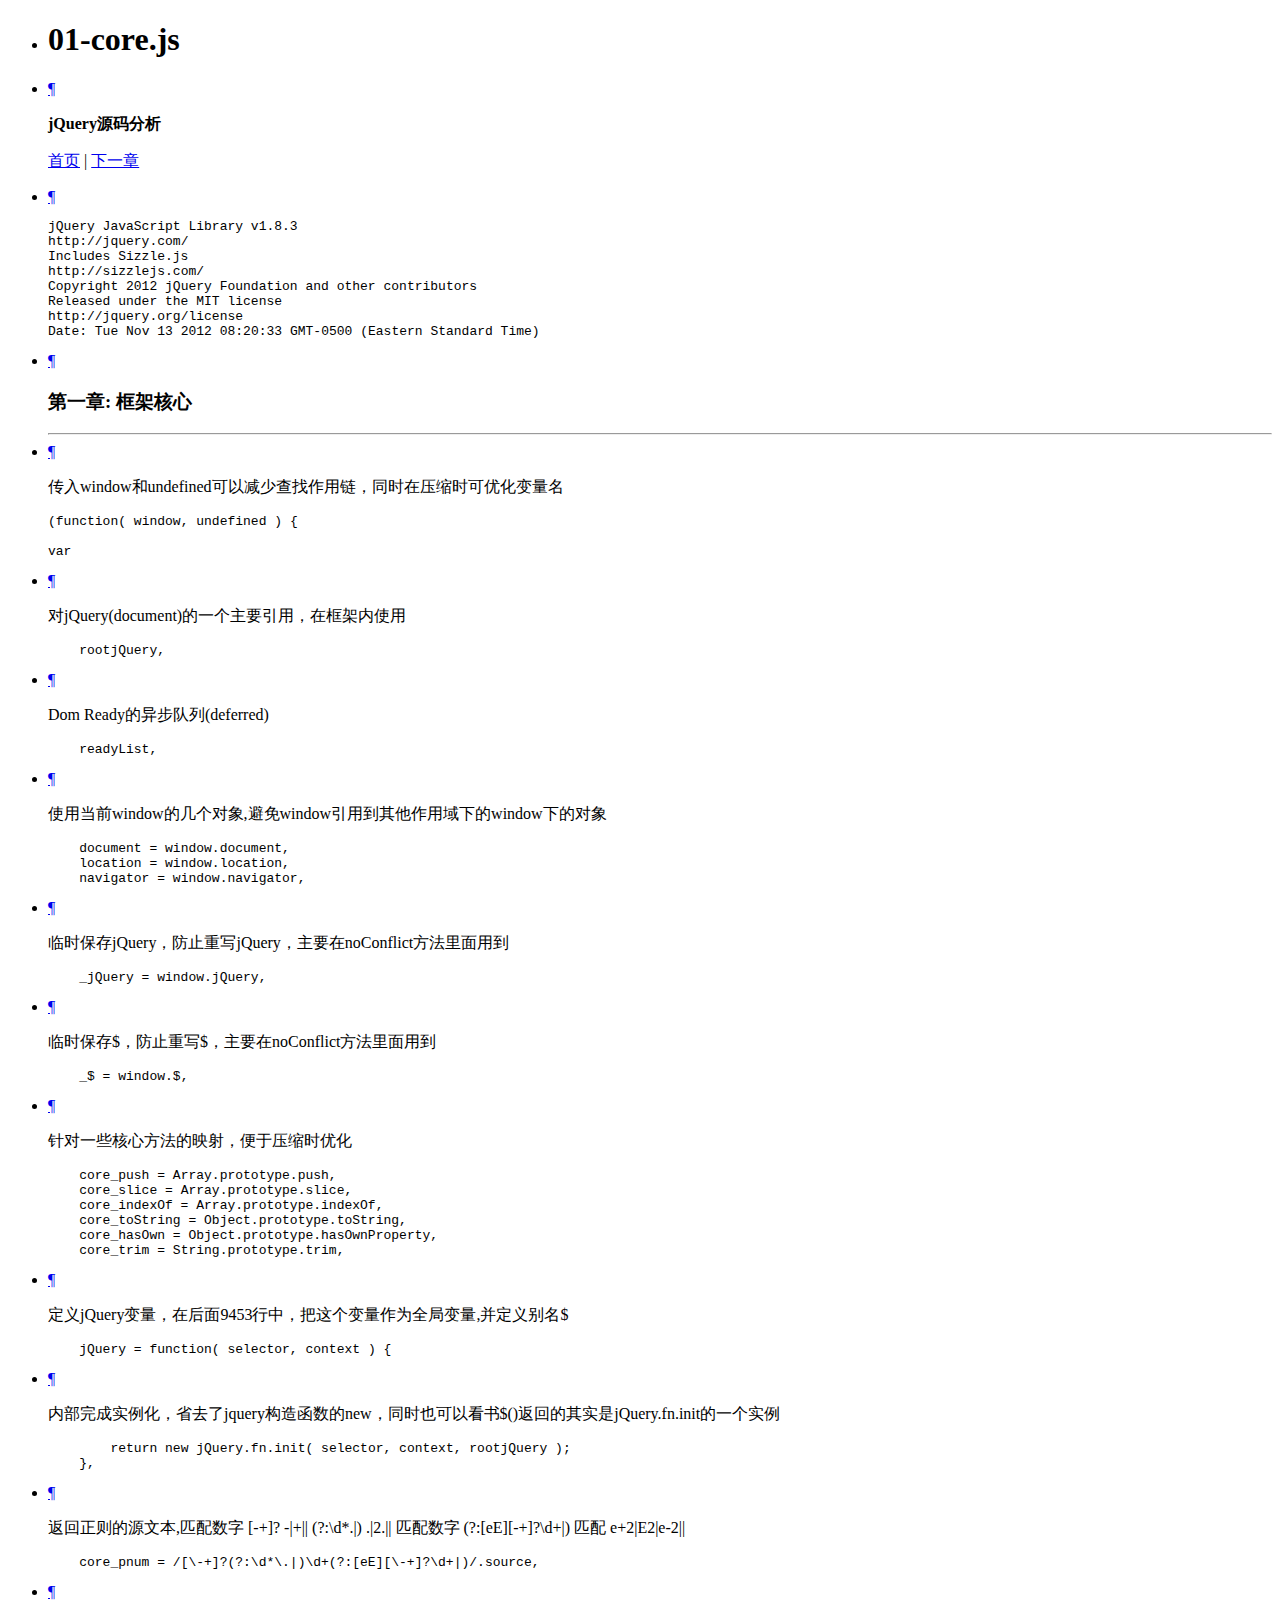
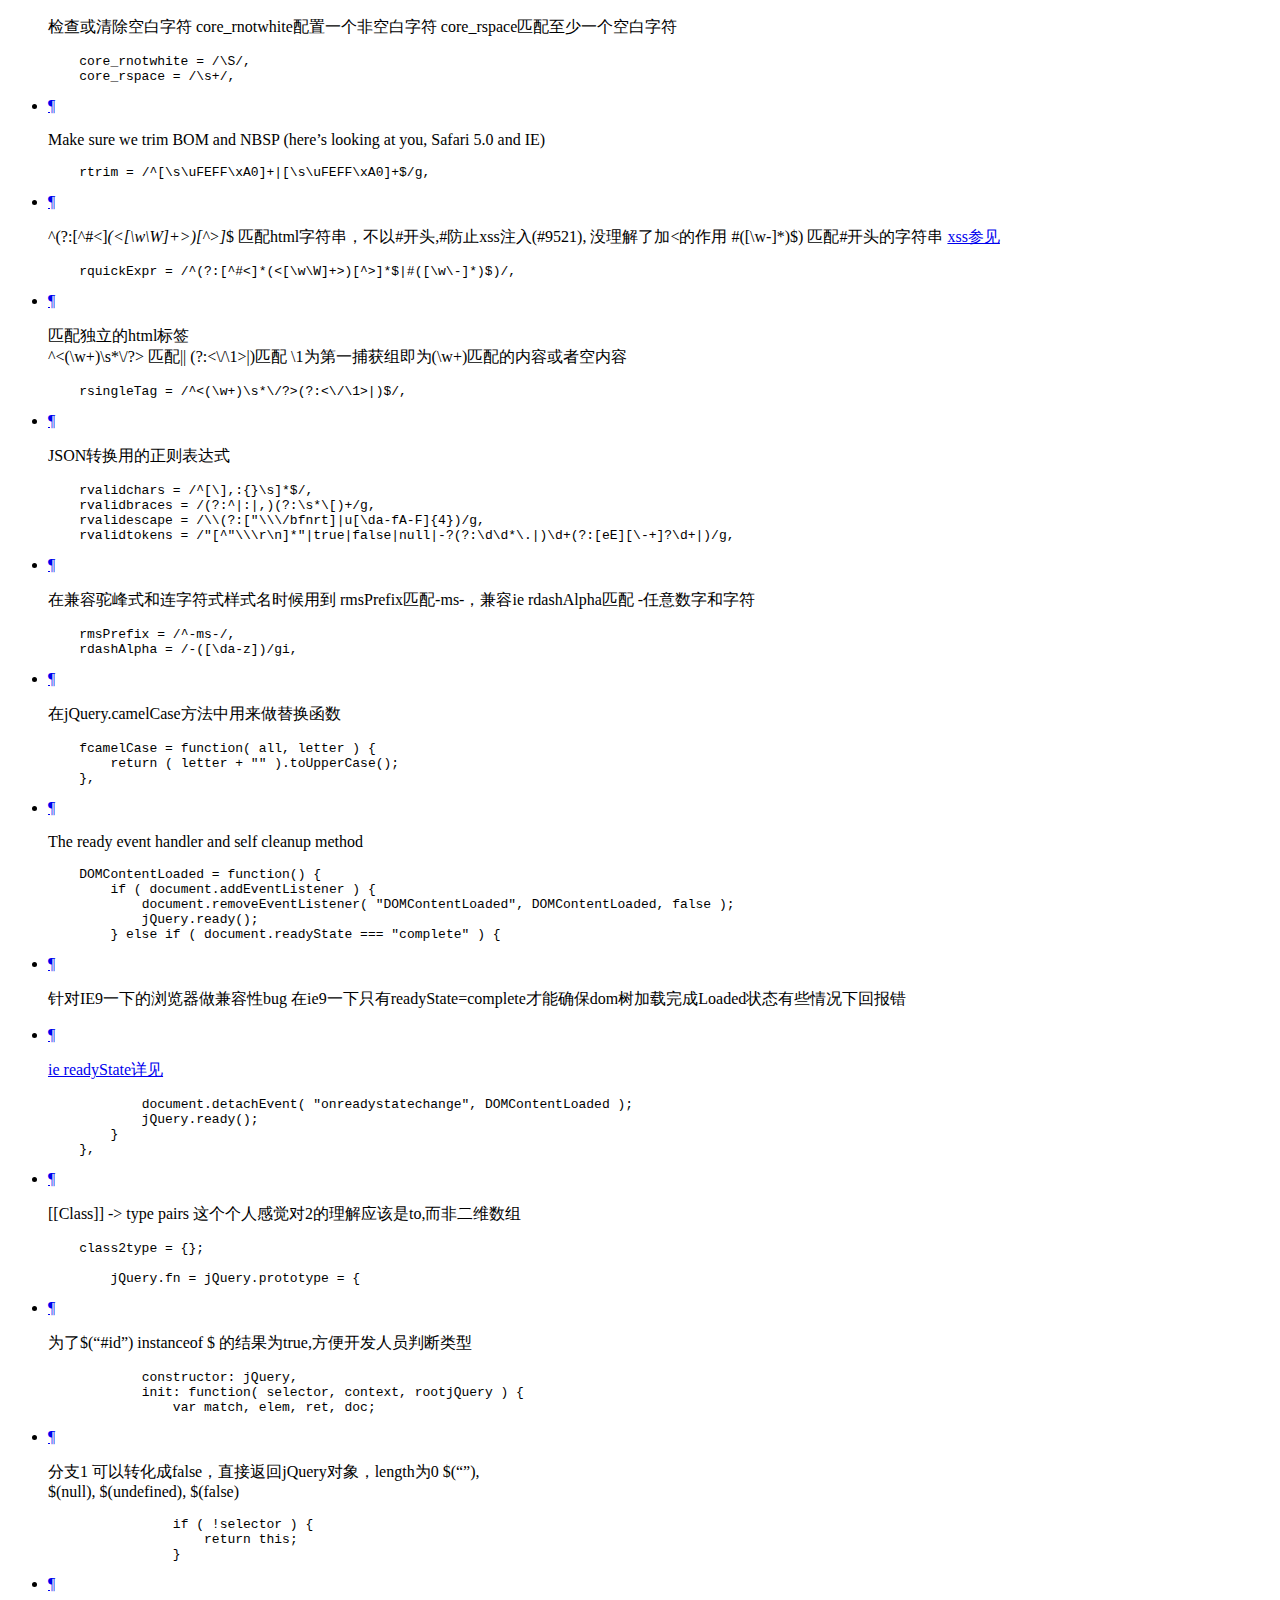
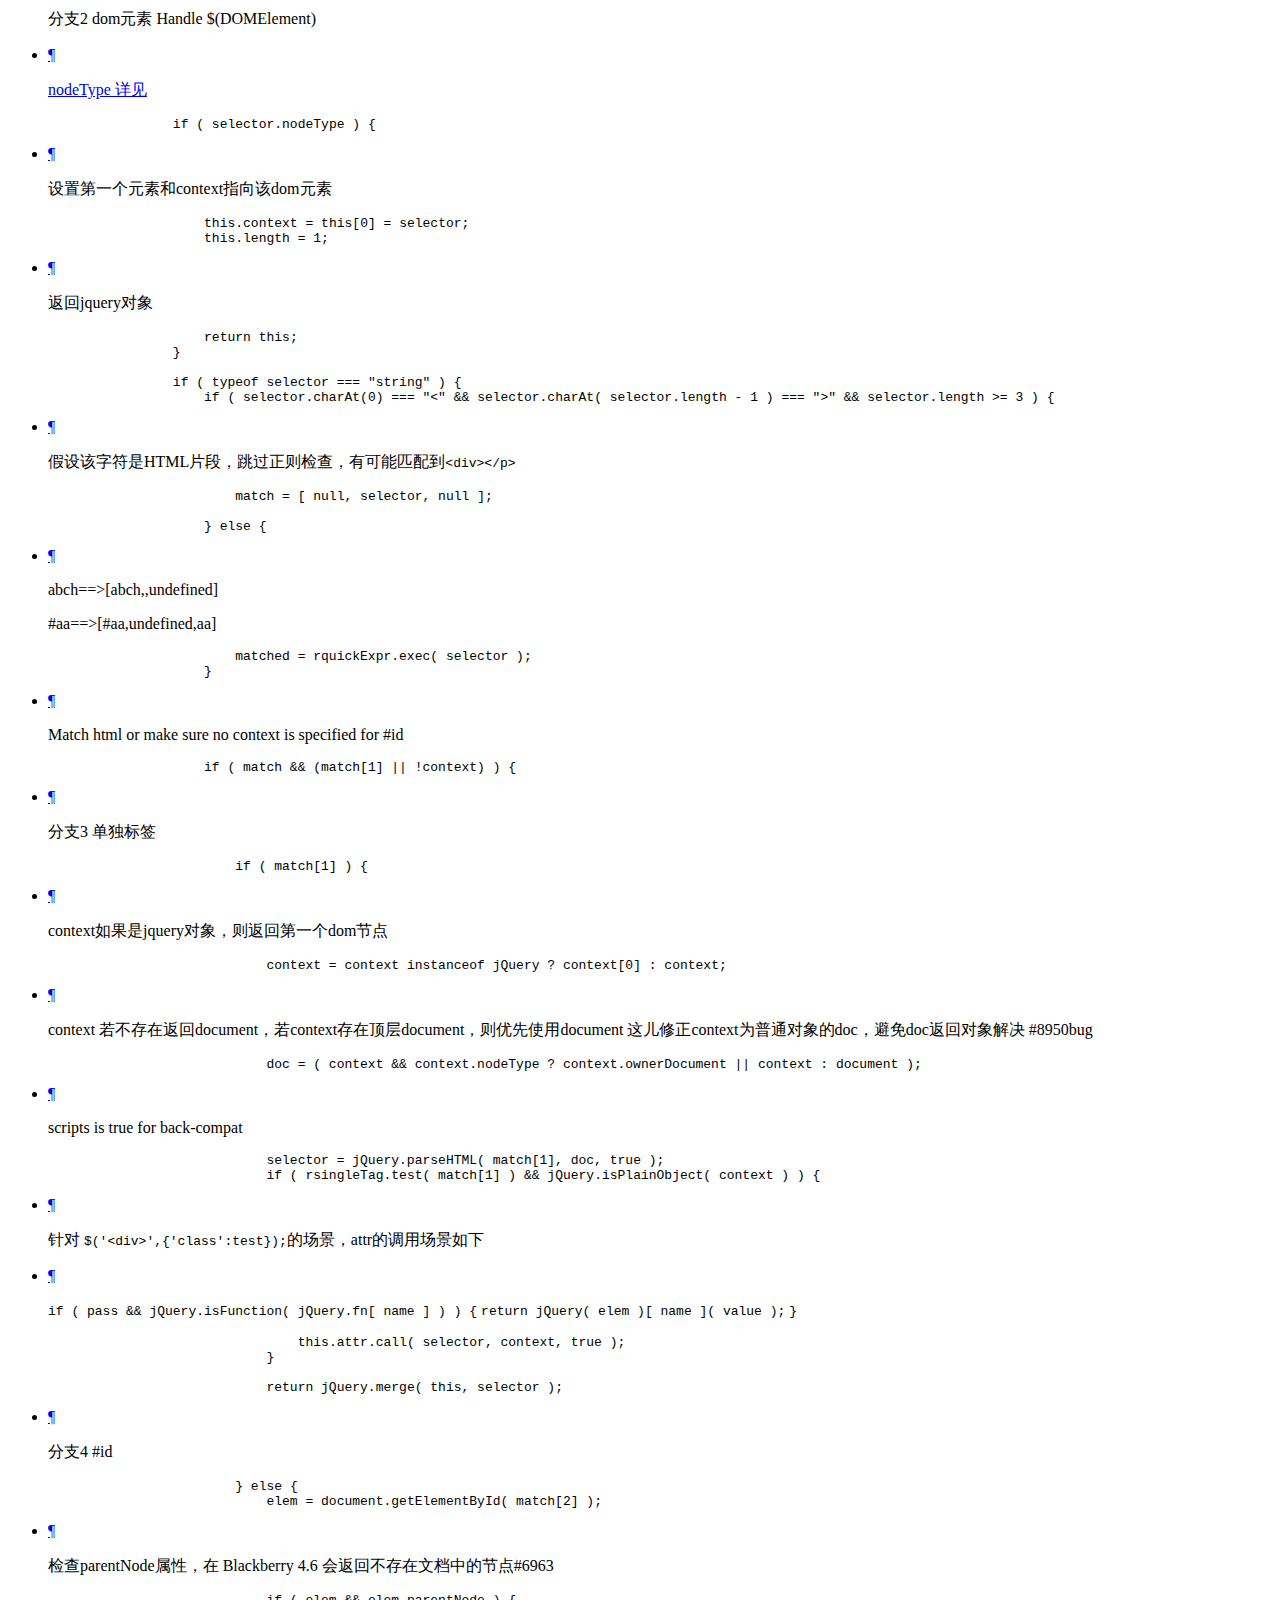
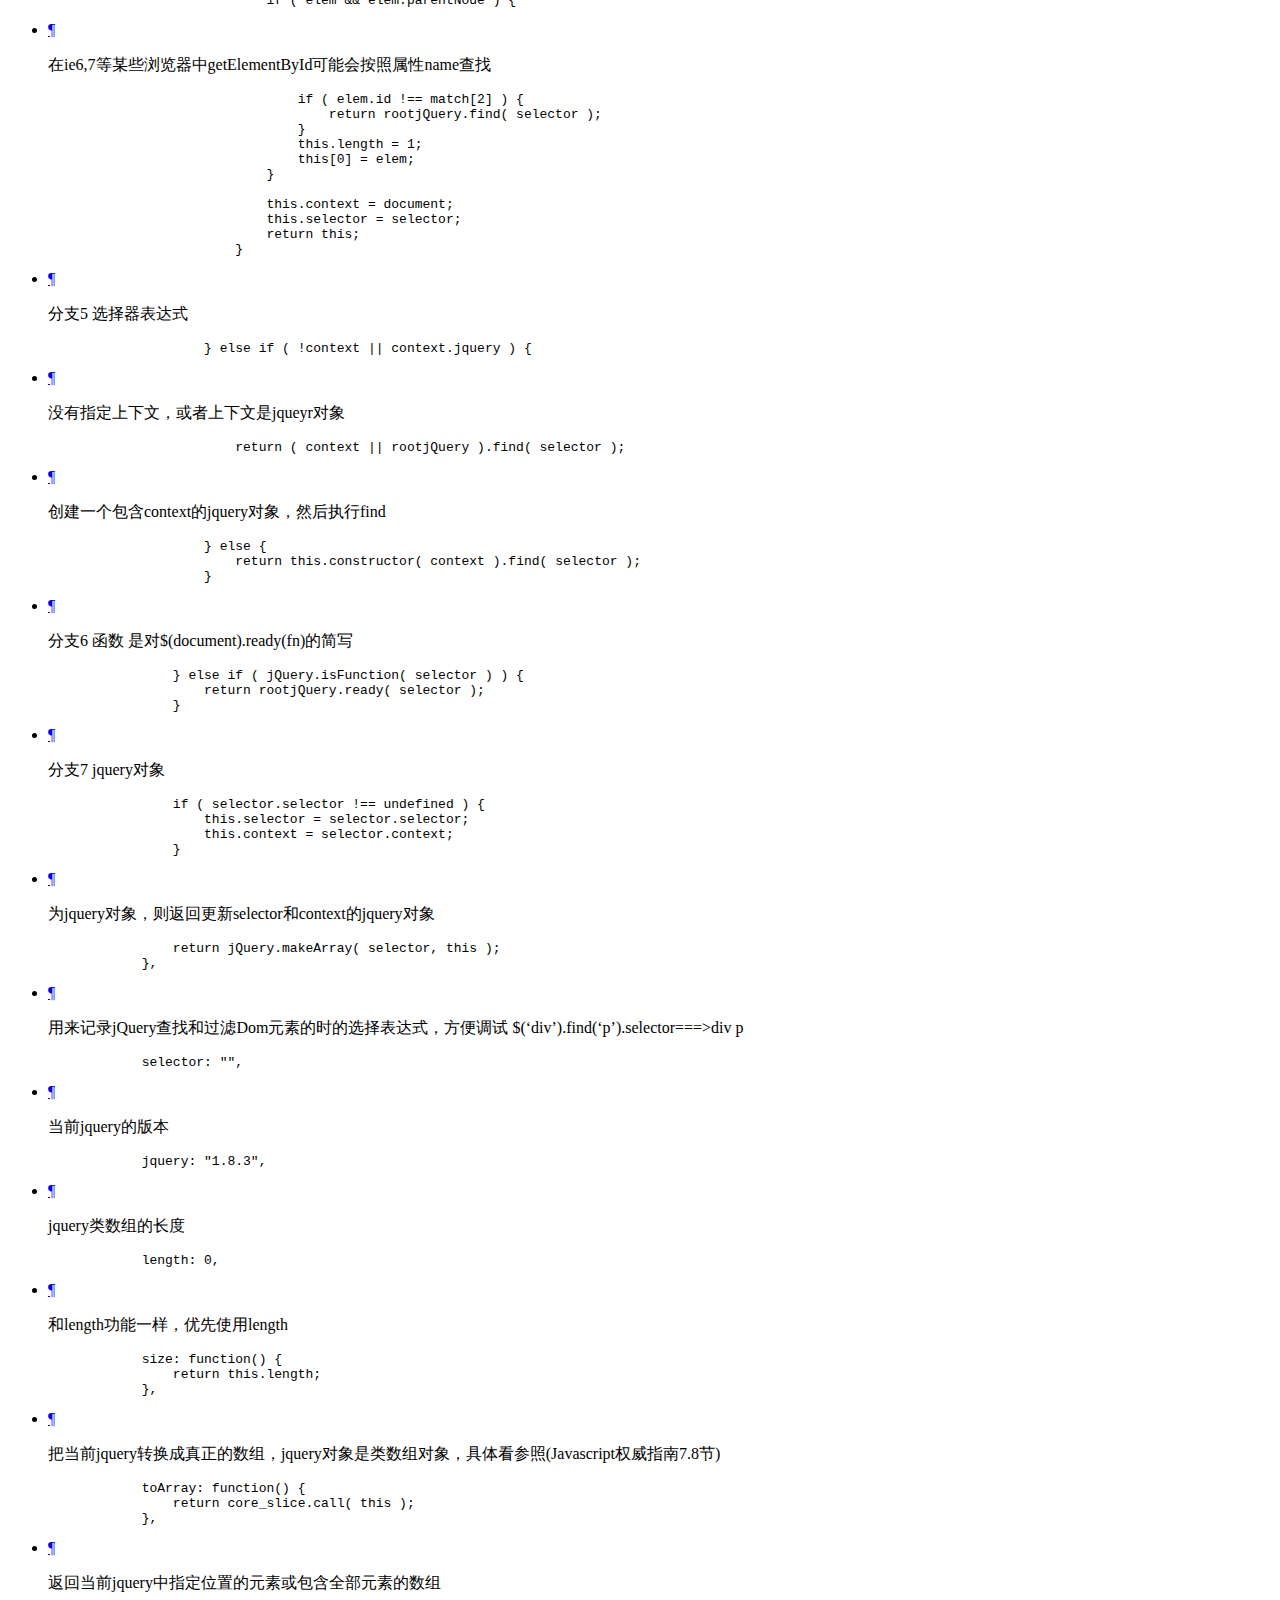
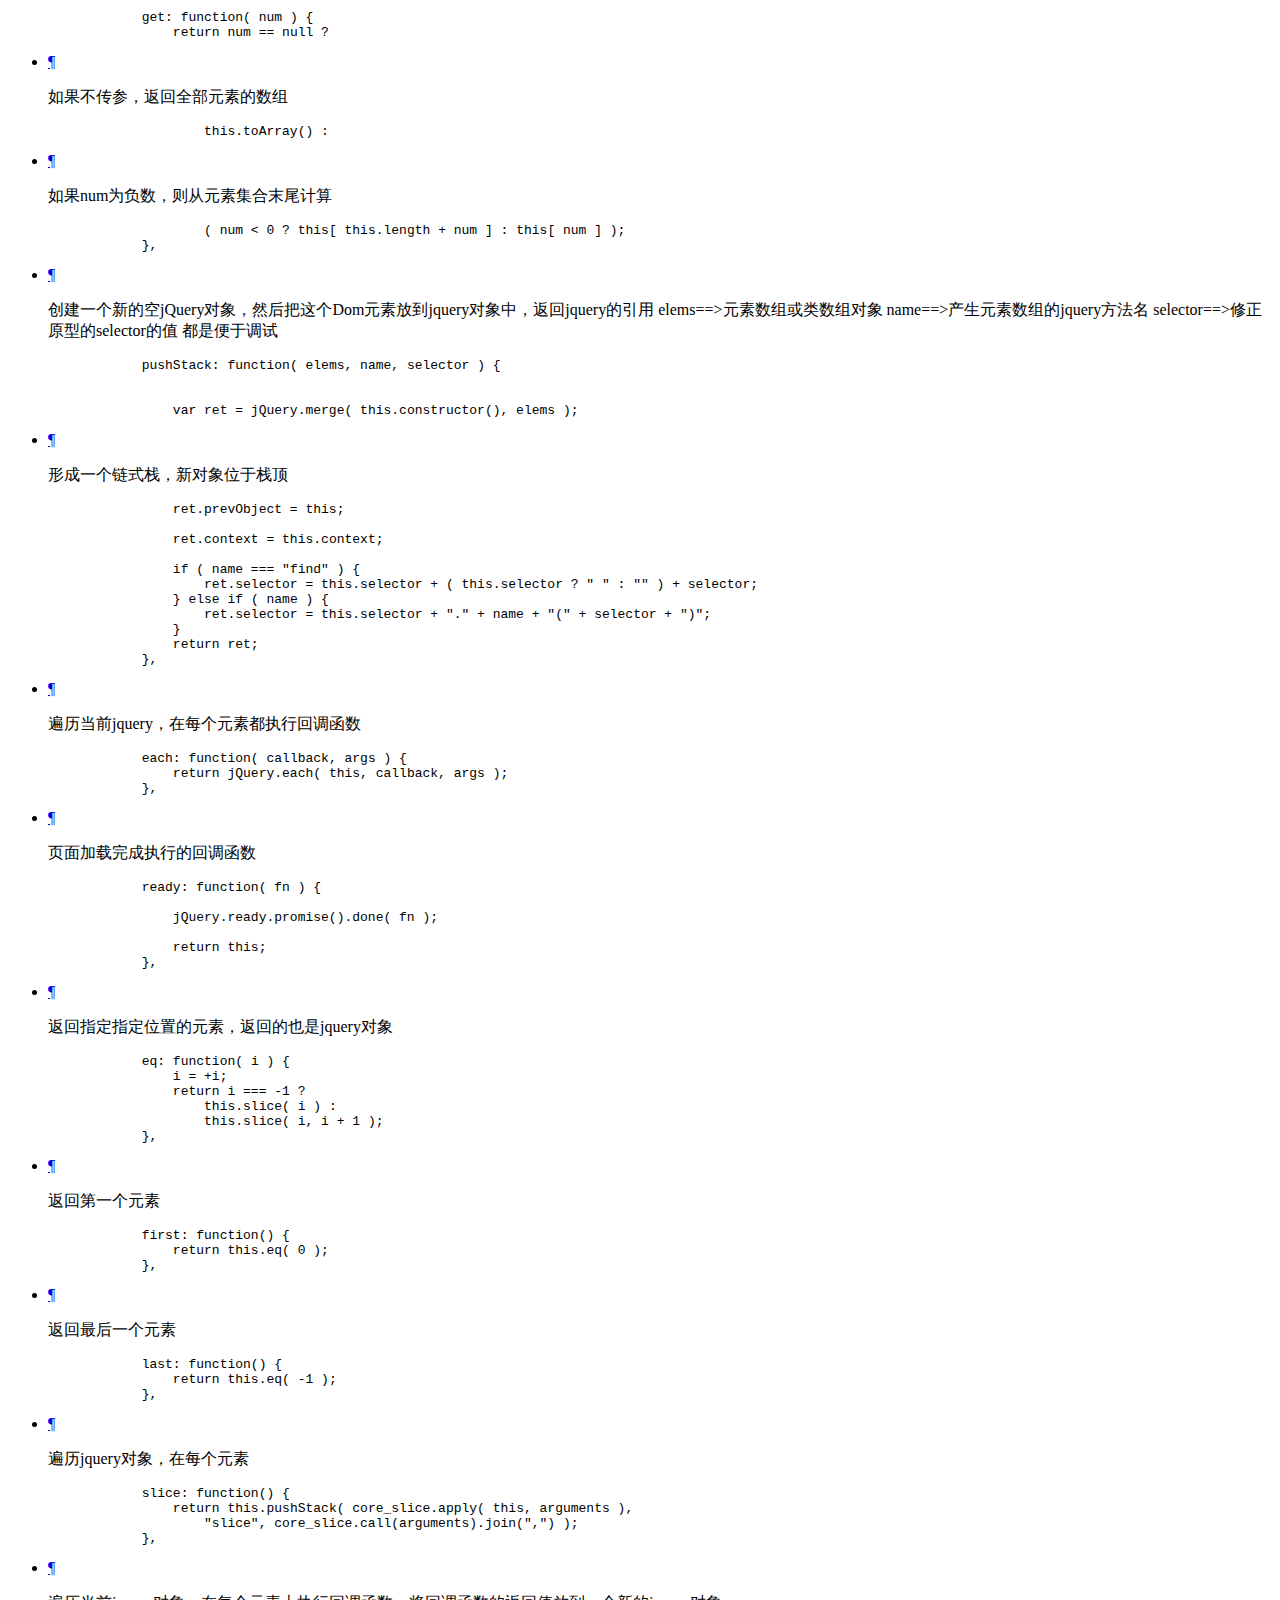
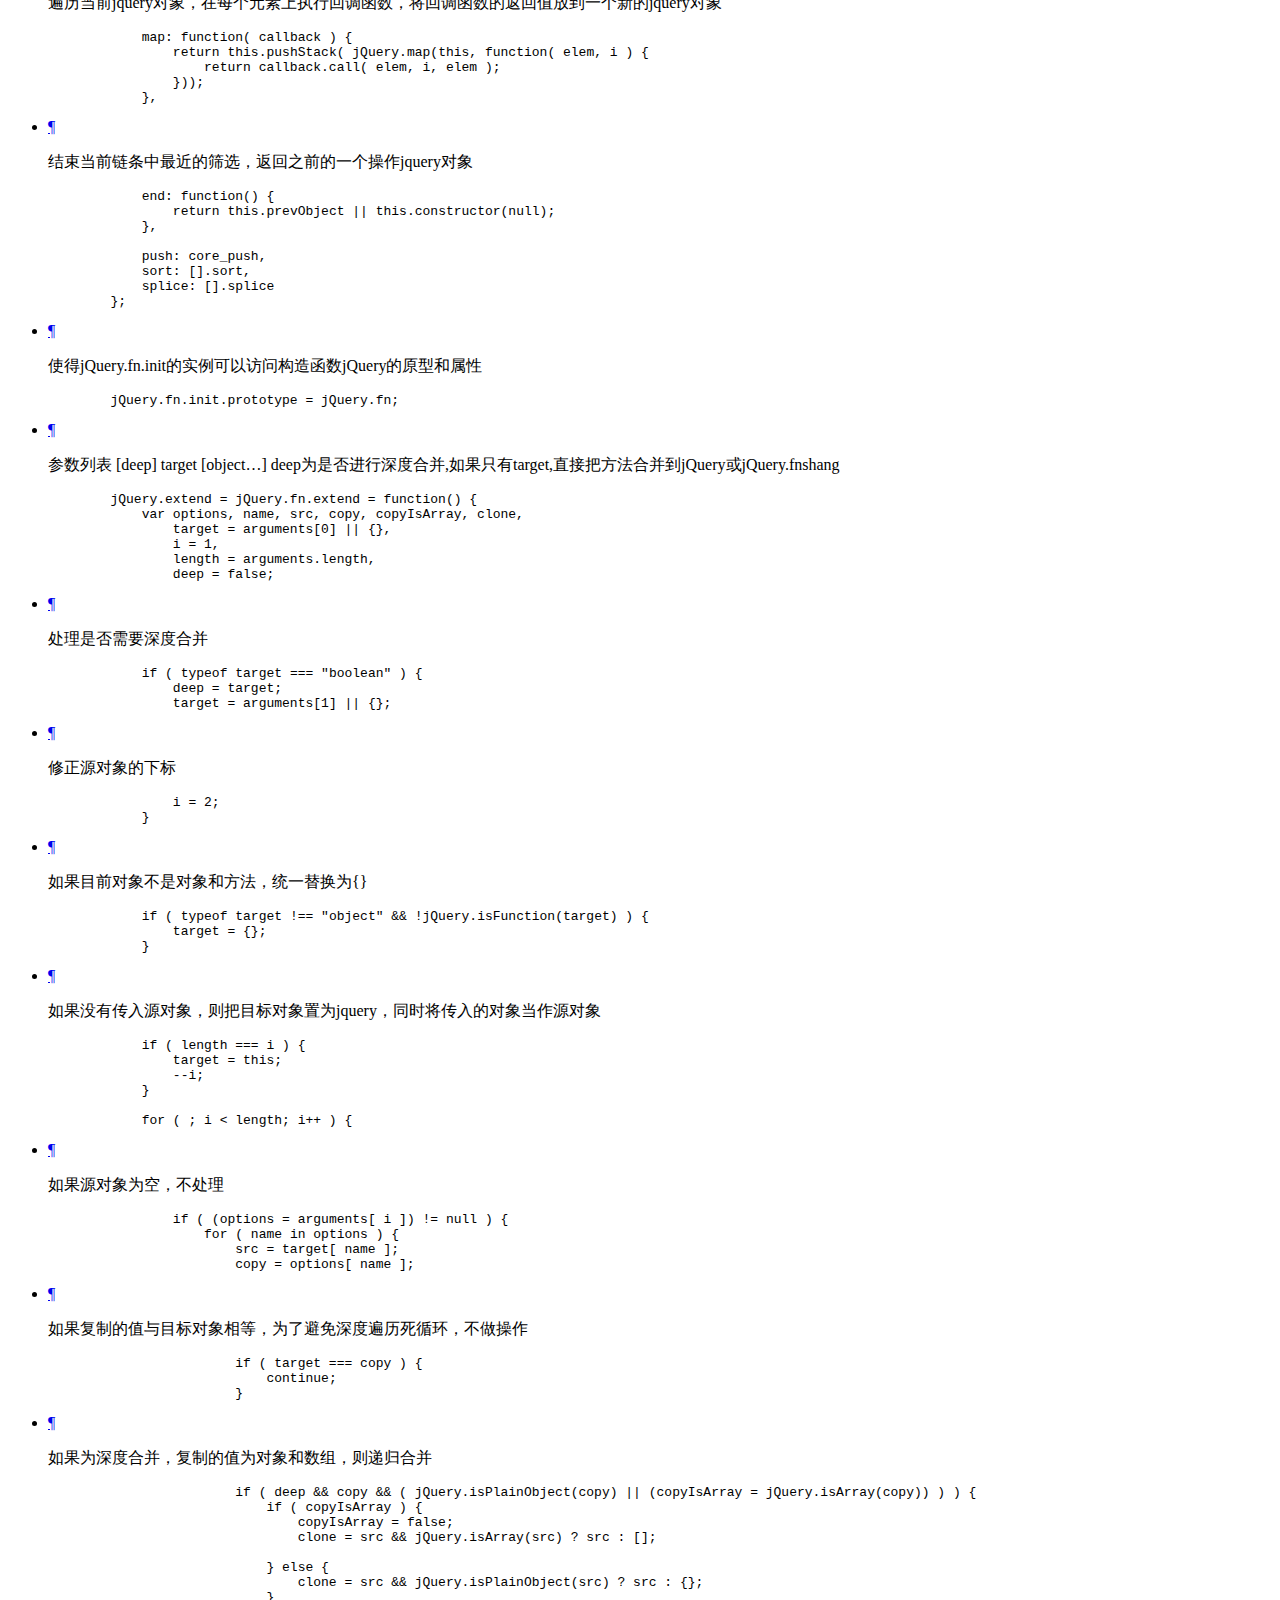
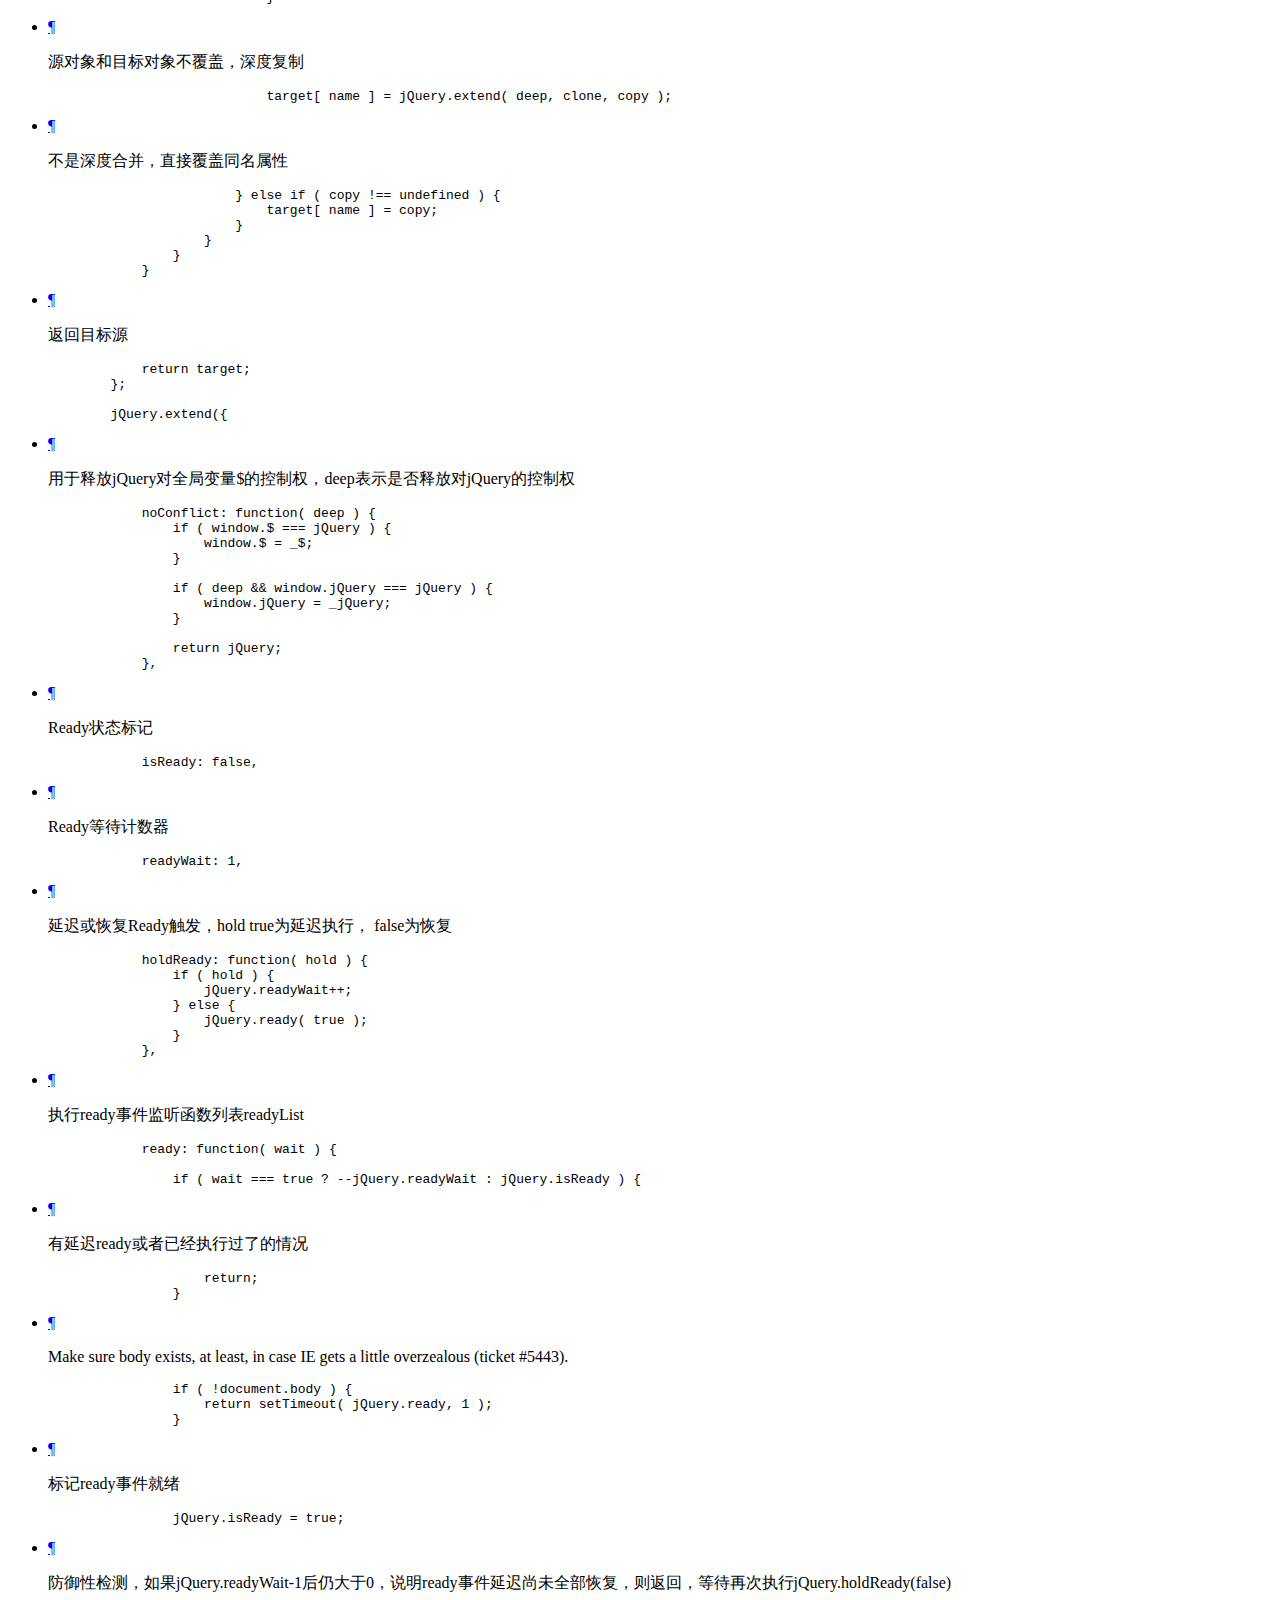
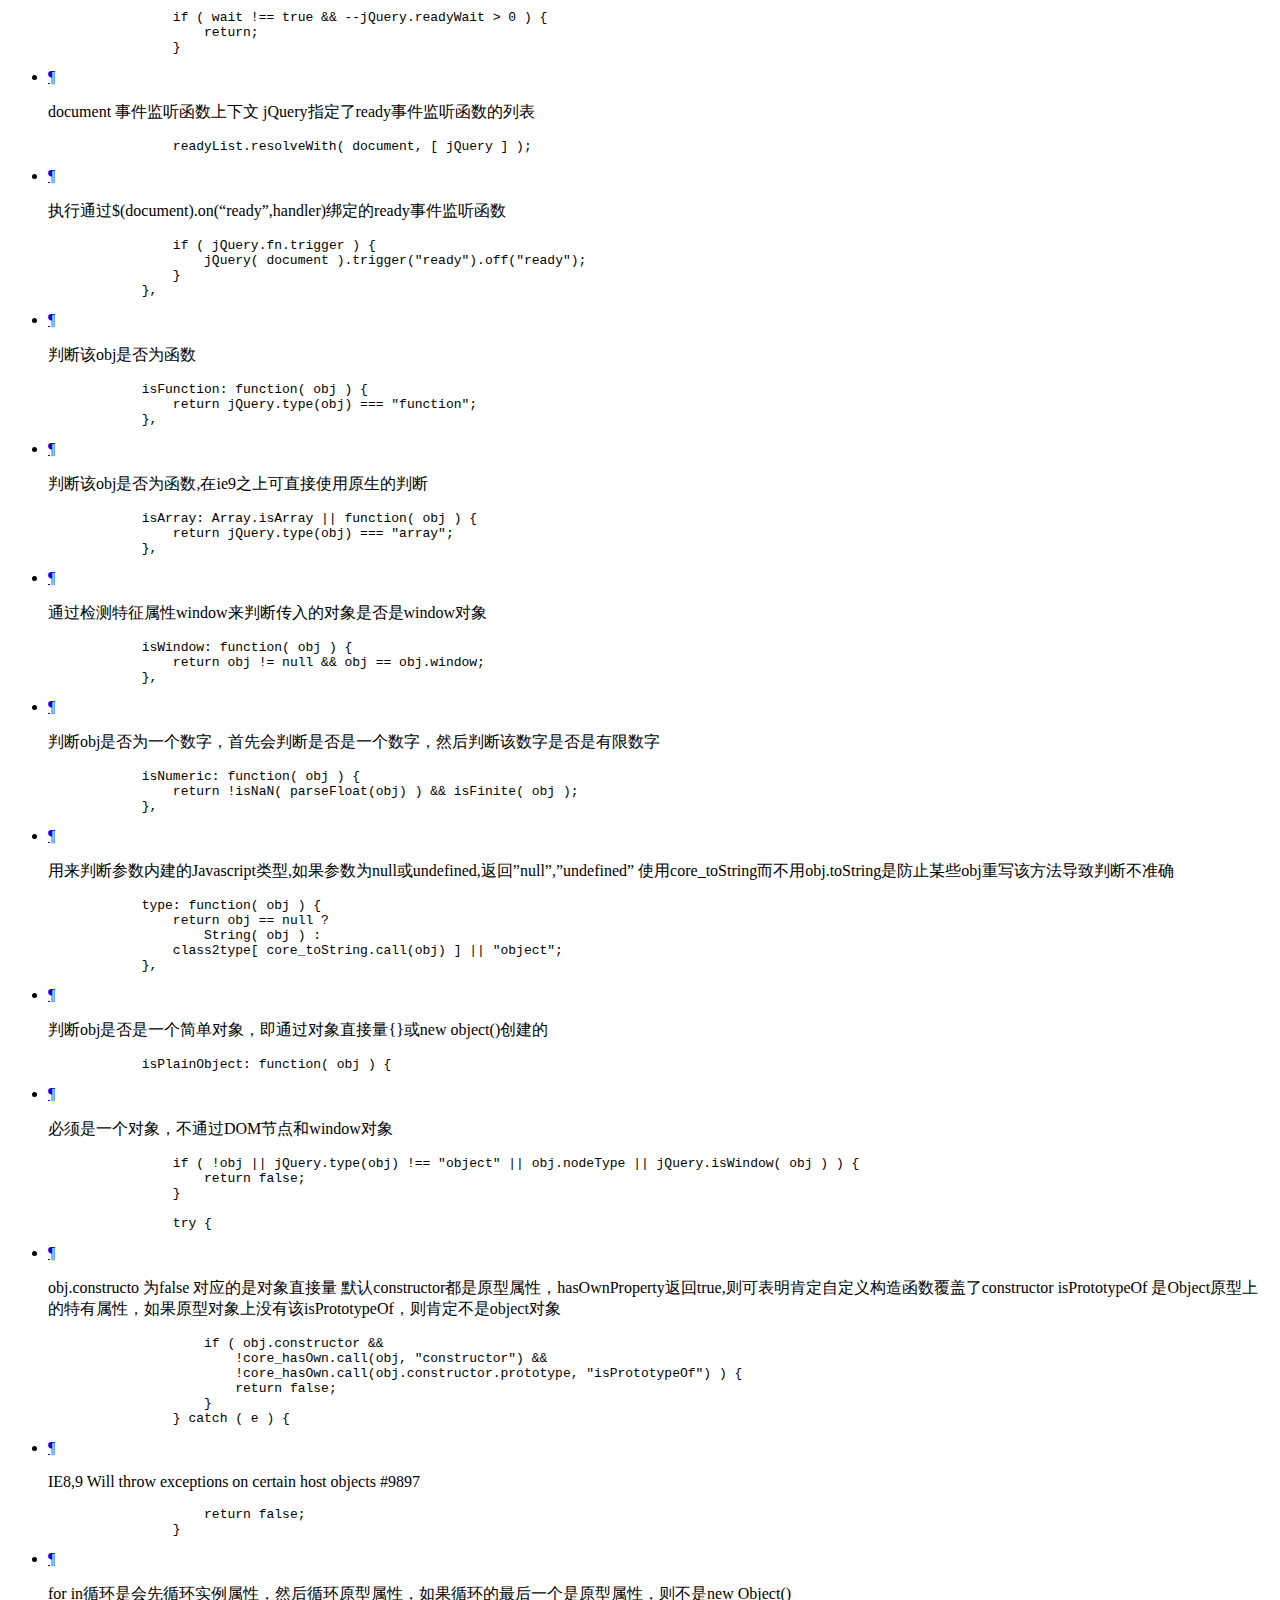
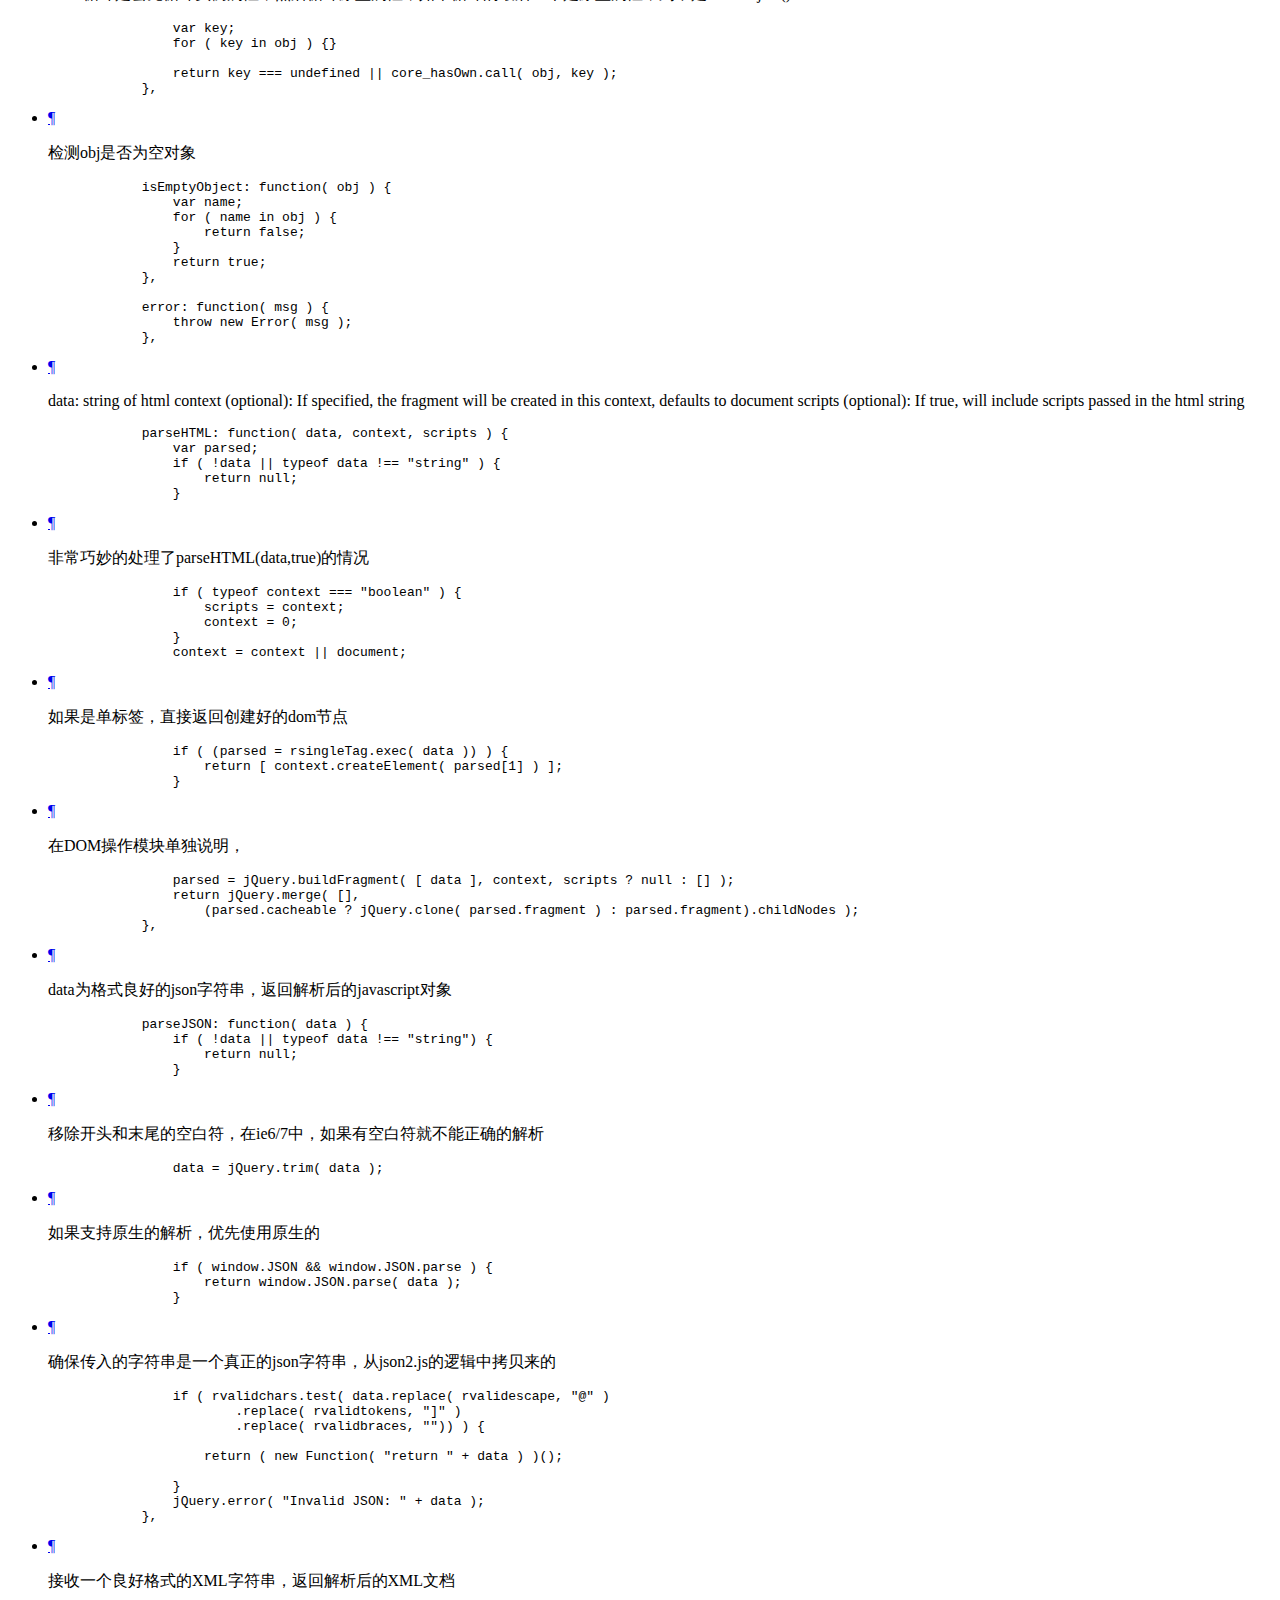
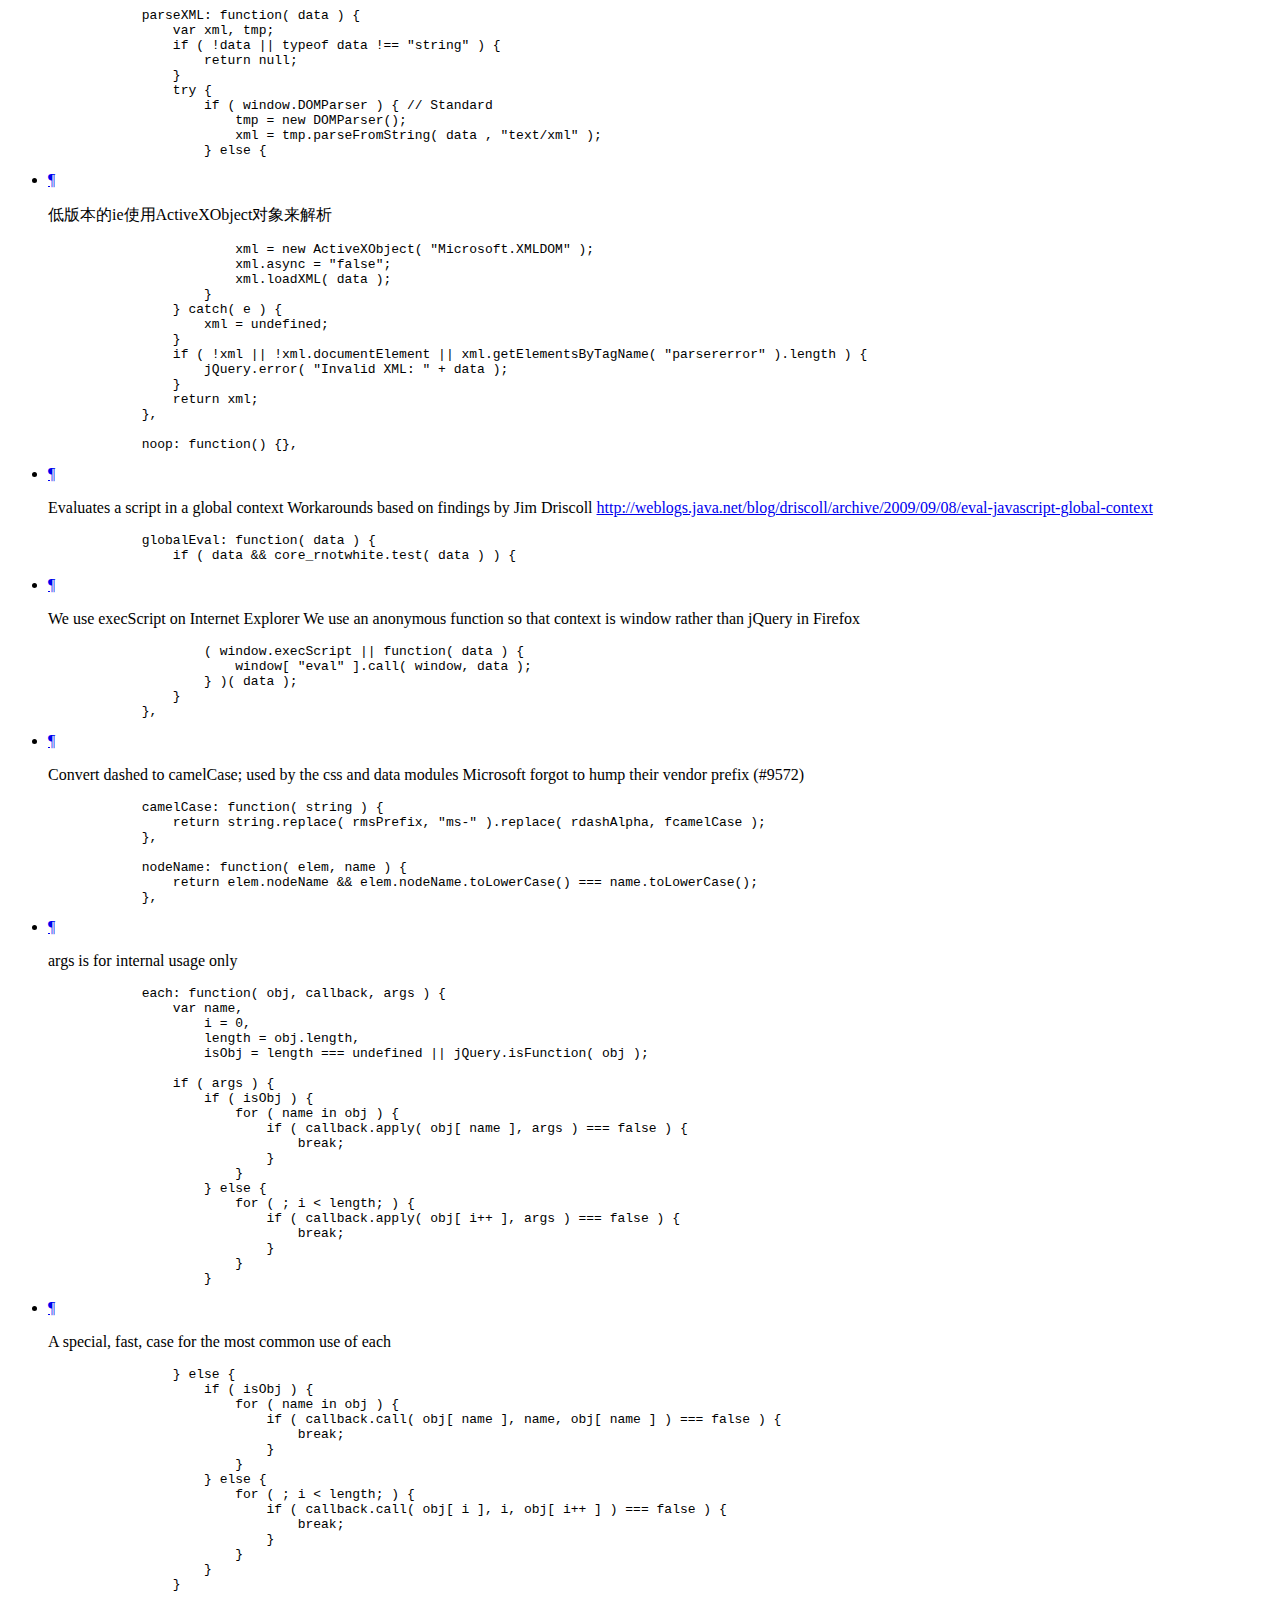
==== doc/01-core.html @ 4317b0c4 "update jqury静态方法解释" ====
<!DOCTYPE html>

<html>
<head>
  <title>01-core.js</title>
  <meta http-equiv="content-type" content="text/html; charset=UTF-8">
  <meta name="viewport" content="width=device-width, target-densitydpi=160dpi, initial-scale=1.0; maximum-scale=1.0; user-scalable=0;">
  <link rel="stylesheet" media="all" href="docco.css" />
</head>
<body>
  <div id="container">
    <div id="background"></div>
    
    <ul class="sections">
        
          <li id="title">
              <div class="annotation">
                  <h1>01-core.js</h1>
              </div>
          </li>
        
        
        
        <li id="section-1">
            <div class="annotation">
              
              <div class="pilwrap ">
                <a class="pilcrow" href="#section-1">&#182;</a>
              </div>
              <p><strong>jQuery源码分析</strong></p>
<p><a href="/jquery-annotated-source/">首页</a> | <a href="02-deferred.html">下一章</a></p>

            </div>
            
        </li>
        
        
        <li id="section-2">
            <div class="annotation">
              
              <div class="pilwrap ">
                <a class="pilcrow" href="#section-2">&#182;</a>
              </div>
              <pre><code>jQuery JavaScript Library v1<span class="hljs-number">.8</span><span class="hljs-number">.3</span>
http:<span class="hljs-comment">//jquery.com/</span>
Includes Sizzle.js
http:<span class="hljs-comment">//sizzlejs.com/</span>
Copyright <span class="hljs-number">2012</span> jQuery Foundation and other contributors
Released under the MIT license
http:<span class="hljs-comment">//jquery.org/license</span>
<span class="hljs-built_in">Date</span>: Tue Nov <span class="hljs-number">13</span> <span class="hljs-number">2012</span> <span class="hljs-number">08</span>:<span class="hljs-number">20</span>:<span class="hljs-number">33</span> GMT<span class="hljs-number">-0500</span> (Eastern Standard Time)
</code></pre>
            </div>
            
        </li>
        
        
        <li id="section-3">
            <div class="annotation">
              
              <div class="pilwrap ">
                <a class="pilcrow" href="#section-3">&#182;</a>
              </div>
              <h3 id="-">第一章: 框架核心</h3>
<hr>

            </div>
            
        </li>
        
        
        <li id="section-4">
            <div class="annotation">
              
              <div class="pilwrap ">
                <a class="pilcrow" href="#section-4">&#182;</a>
              </div>
              <p>传入window和undefined可以减少查找作用链，同时在压缩时可优化变量名</p>

            </div>
            
            <div class="content"><div class='highlight'><pre>(<span class="hljs-function"><span class="hljs-keyword">function</span>(<span class="hljs-params"> window, undefined </span>) </span>{
	
<span class="hljs-keyword">var</span></pre></div></div>
            
        </li>
        
        
        <li id="section-5">
            <div class="annotation">
              
              <div class="pilwrap ">
                <a class="pilcrow" href="#section-5">&#182;</a>
              </div>
              <p>对jQuery(document)的一个主要引用，在框架内使用</p>

            </div>
            
            <div class="content"><div class='highlight'><pre>    rootjQuery,</pre></div></div>
            
        </li>
        
        
        <li id="section-6">
            <div class="annotation">
              
              <div class="pilwrap ">
                <a class="pilcrow" href="#section-6">&#182;</a>
              </div>
              <p>Dom Ready的异步队列(deferred)</p>

            </div>
            
            <div class="content"><div class='highlight'><pre>    readyList,</pre></div></div>
            
        </li>
        
        
        <li id="section-7">
            <div class="annotation">
              
              <div class="pilwrap ">
                <a class="pilcrow" href="#section-7">&#182;</a>
              </div>
              <p>使用当前window的几个对象,避免window引用到其他作用域下的window下的对象</p>

            </div>
            
            <div class="content"><div class='highlight'><pre>    <span class="hljs-built_in">document</span> = <span class="hljs-built_in">window</span>.document,
    location = <span class="hljs-built_in">window</span>.location,
    navigator = <span class="hljs-built_in">window</span>.navigator,</pre></div></div>
            
        </li>
        
        
        <li id="section-8">
            <div class="annotation">
              
              <div class="pilwrap ">
                <a class="pilcrow" href="#section-8">&#182;</a>
              </div>
              <p>临时保存jQuery，防止重写jQuery，主要在noConflict方法里面用到</p>

            </div>
            
            <div class="content"><div class='highlight'><pre>    _jQuery = <span class="hljs-built_in">window</span>.jQuery,</pre></div></div>
            
        </li>
        
        
        <li id="section-9">
            <div class="annotation">
              
              <div class="pilwrap ">
                <a class="pilcrow" href="#section-9">&#182;</a>
              </div>
              <p>临时保存$，防止重写$，主要在noConflict方法里面用到</p>

            </div>
            
            <div class="content"><div class='highlight'><pre>    _$ = <span class="hljs-built_in">window</span>.$,</pre></div></div>
            
        </li>
        
        
        <li id="section-10">
            <div class="annotation">
              
              <div class="pilwrap ">
                <a class="pilcrow" href="#section-10">&#182;</a>
              </div>
              <p>针对一些核心方法的映射，便于压缩时优化</p>

            </div>
            
            <div class="content"><div class='highlight'><pre>    core_push = <span class="hljs-built_in">Array</span>.prototype.push,
    core_slice = <span class="hljs-built_in">Array</span>.prototype.slice,
    core_indexOf = <span class="hljs-built_in">Array</span>.prototype.indexOf,
    core_toString = <span class="hljs-built_in">Object</span>.prototype.toString,
    core_hasOwn = <span class="hljs-built_in">Object</span>.prototype.hasOwnProperty,
    core_trim = <span class="hljs-built_in">String</span>.prototype.trim,</pre></div></div>
            
        </li>
        
        
        <li id="section-11">
            <div class="annotation">
              
              <div class="pilwrap ">
                <a class="pilcrow" href="#section-11">&#182;</a>
              </div>
              <p>定义jQuery变量，在后面9453行中，把这个变量作为全局变量,并定义别名$</p>

            </div>
            
            <div class="content"><div class='highlight'><pre>    jQuery = <span class="hljs-function"><span class="hljs-keyword">function</span>(<span class="hljs-params"> selector, context </span>) </span>{</pre></div></div>
            
        </li>
        
        
        <li id="section-12">
            <div class="annotation">
              
              <div class="pilwrap ">
                <a class="pilcrow" href="#section-12">&#182;</a>
              </div>
              <p>内部完成实例化，省去了jquery构造函数的new，同时也可以看书$()返回的其实是jQuery.fn.init的一个实例</p>

            </div>
            
            <div class="content"><div class='highlight'><pre>        <span class="hljs-keyword">return</span> <span class="hljs-keyword">new</span> jQuery.fn.init( selector, context, rootjQuery );
    },</pre></div></div>
            
        </li>
        
        
        <li id="section-13">
            <div class="annotation">
              
              <div class="pilwrap ">
                <a class="pilcrow" href="#section-13">&#182;</a>
              </div>
              <p>返回正则的源文本,匹配数字 
[-+]? -|+|| (?:\d*.|) .|2.|| 匹配数字 (?:[eE][-+]?\d+|) 匹配 e+2|E2|e-2||</p>

            </div>
            
            <div class="content"><div class='highlight'><pre>    core_pnum = <span class="hljs-regexp">/[\-+]?(?:\d*\.|)\d+(?:[eE][\-+]?\d+|)/</span>.source,</pre></div></div>
            
        </li>
        
        
        <li id="section-14">
            <div class="annotation">
              
              <div class="pilwrap ">
                <a class="pilcrow" href="#section-14">&#182;</a>
              </div>
              <p>检查或清除空白字符 core_rnotwhite配置一个非空白字符 core_rspace匹配至少一个空白字符</p>

            </div>
            
            <div class="content"><div class='highlight'><pre>    core_rnotwhite = <span class="hljs-regexp">/\S/</span>,
    core_rspace = <span class="hljs-regexp">/\s+/</span>,</pre></div></div>
            
        </li>
        
        
        <li id="section-15">
            <div class="annotation">
              
              <div class="pilwrap ">
                <a class="pilcrow" href="#section-15">&#182;</a>
              </div>
              <p>Make sure we trim BOM and NBSP (here’s looking at you, Safari 5.0 and IE)</p>

            </div>
            
            <div class="content"><div class='highlight'><pre>    rtrim = <span class="hljs-regexp">/^[\s\uFEFF\xA0]+|[\s\uFEFF\xA0]+$/g</span>,</pre></div></div>
            
        </li>
        
        
        <li id="section-16">
            <div class="annotation">
              
              <div class="pilwrap ">
                <a class="pilcrow" href="#section-16">&#182;</a>
              </div>
              <p>^(?:[^#&lt;]<em>(&lt;[\w\W]+&gt;)[^&gt;]</em>$ 匹配html字符串，不以#开头,#防止xss注入(#9521), 
没理解了加&lt;的作用 #([\w-]*)$) 匹配#开头的字符串
<a href="https://ttmm.io/tech/jquery-xss/">xss参见</a></p>

            </div>
            
            <div class="content"><div class='highlight'><pre>    rquickExpr = <span class="hljs-regexp">/^(?:[^#&lt;]*(&lt;[\w\W]+&gt;)[^&gt;]*$|#([\w\-]*)$)/</span>,</pre></div></div>
            
        </li>
        
        
        <li id="section-17">
            <div class="annotation">
              
              <div class="pilwrap ">
                <a class="pilcrow" href="#section-17">&#182;</a>
              </div>
              <p>匹配独立的html标签</br> ^&lt;(\w+)\s*\/?&gt;  匹配<a/>|<a  >|<a>  (?:&lt;\/\1&gt;|)匹配</a> \1为第一捕获组即为(\w+)匹配的内容或者空内容</p>

            </div>
            
            <div class="content"><div class='highlight'><pre>
    rsingleTag = <span class="hljs-regexp">/^&lt;(\w+)\s*\/?&gt;(?:&lt;\/\1&gt;|)$/</span>,</pre></div></div>
            
        </li>
        
        
        <li id="section-18">
            <div class="annotation">
              
              <div class="pilwrap ">
                <a class="pilcrow" href="#section-18">&#182;</a>
              </div>
              <p>JSON转换用的正则表达式</p>

            </div>
            
            <div class="content"><div class='highlight'><pre>    rvalidchars = <span class="hljs-regexp">/^[\],:{}\s]*$/</span>,
    rvalidbraces = <span class="hljs-regexp">/(?:^|:|,)(?:\s*\[)+/g</span>,
    rvalidescape = <span class="hljs-regexp">/\\(?:["\\\/bfnrt]|u[\da-fA-F]{4})/g</span>,
    rvalidtokens = <span class="hljs-regexp">/"[^"\\\r\n]*"|true|false|null|-?(?:\d\d*\.|)\d+(?:[eE][\-+]?\d+|)/g</span>,</pre></div></div>
            
        </li>
        
        
        <li id="section-19">
            <div class="annotation">
              
              <div class="pilwrap ">
                <a class="pilcrow" href="#section-19">&#182;</a>
              </div>
              <p>在兼容驼峰式和连字符式样式名时候用到 rmsPrefix匹配-ms-，兼容ie rdashAlpha匹配 -任意数字和字符</p>

            </div>
            
            <div class="content"><div class='highlight'><pre>    rmsPrefix = <span class="hljs-regexp">/^-ms-/</span>,
    rdashAlpha = <span class="hljs-regexp">/-([\da-z])/gi</span>,</pre></div></div>
            
        </li>
        
        
        <li id="section-20">
            <div class="annotation">
              
              <div class="pilwrap ">
                <a class="pilcrow" href="#section-20">&#182;</a>
              </div>
              <p>在jQuery.camelCase方法中用来做替换函数</p>

            </div>
            
            <div class="content"><div class='highlight'><pre>    fcamelCase = <span class="hljs-function"><span class="hljs-keyword">function</span>(<span class="hljs-params"> all, letter </span>) </span>{
        <span class="hljs-keyword">return</span> ( letter + <span class="hljs-string">""</span> ).toUpperCase();
    },</pre></div></div>
            
        </li>
        
        
        <li id="section-21">
            <div class="annotation">
              
              <div class="pilwrap ">
                <a class="pilcrow" href="#section-21">&#182;</a>
              </div>
              <p>The ready event handler and self cleanup method</p>

            </div>
            
            <div class="content"><div class='highlight'><pre>    DOMContentLoaded = <span class="hljs-function"><span class="hljs-keyword">function</span>(<span class="hljs-params"></span>) </span>{
        <span class="hljs-keyword">if</span> ( <span class="hljs-built_in">document</span>.addEventListener ) {
            <span class="hljs-built_in">document</span>.removeEventListener( <span class="hljs-string">"DOMContentLoaded"</span>, DOMContentLoaded, <span class="hljs-literal">false</span> );
            jQuery.ready();
        } <span class="hljs-keyword">else</span> <span class="hljs-keyword">if</span> ( <span class="hljs-built_in">document</span>.readyState === <span class="hljs-string">"complete"</span> ) {</pre></div></div>
            
        </li>
        
        
        <li id="section-22">
            <div class="annotation">
              
              <div class="pilwrap ">
                <a class="pilcrow" href="#section-22">&#182;</a>
              </div>
              <p>针对IE9一下的浏览器做兼容性bug
在ie9一下只有readyState=complete才能确保dom树加载完成Loaded状态有些情况下回报错</p>

            </div>
            
        </li>
        
        
        <li id="section-23">
            <div class="annotation">
              
              <div class="pilwrap ">
                <a class="pilcrow" href="#section-23">&#182;</a>
              </div>
              <p><a href="https://msdn.microsoft.com/zh-cn/library/system.windows.forms.webbrowserreadystate.aspx?cs-save-lang=1&amp;cs-lang=vb#code-snippet-1">ie readyState详见</a></p>

            </div>
            
            <div class="content"><div class='highlight'><pre>            <span class="hljs-built_in">document</span>.detachEvent( <span class="hljs-string">"onreadystatechange"</span>, DOMContentLoaded );
            jQuery.ready();
        }
    },</pre></div></div>
            
        </li>
        
        
        <li id="section-24">
            <div class="annotation">
              
              <div class="pilwrap ">
                <a class="pilcrow" href="#section-24">&#182;</a>
              </div>
              <p>[[Class]] -&gt; type pairs 这个个人感觉对2的理解应该是to,而非二维数组</p>

            </div>
            
            <div class="content"><div class='highlight'><pre>    class2type = {};

	jQuery.fn = jQuery.prototype = {</pre></div></div>
            
        </li>
        
        
        <li id="section-25">
            <div class="annotation">
              
              <div class="pilwrap ">
                <a class="pilcrow" href="#section-25">&#182;</a>
              </div>
              <p>为了$(“#id”) instanceof $ 的结果为true,方便开发人员判断类型</p>

            </div>
            
            <div class="content"><div class='highlight'><pre>	    <span class="hljs-keyword">constructor</span>: jQuery,
	    init: function( selector, context, rootjQuery ) {
	        <span class="hljs-keyword">var</span> match, elem, ret, doc;</pre></div></div>
            
        </li>
        
        
        <li id="section-26">
            <div class="annotation">
              
              <div class="pilwrap ">
                <a class="pilcrow" href="#section-26">&#182;</a>
              </div>
              <p>分支1 可以转化成false，直接返回jQuery对象，length为0 $(“”),<br/>
$(null), $(undefined), $(false)</p>

            </div>
            
            <div class="content"><div class='highlight'><pre>	        <span class="hljs-keyword">if</span> ( !selector ) {
	            <span class="hljs-keyword">return</span> <span class="hljs-keyword">this</span>;
	        }</pre></div></div>
            
        </li>
        
        
        <li id="section-27">
            <div class="annotation">
              
              <div class="pilwrap ">
                <a class="pilcrow" href="#section-27">&#182;</a>
              </div>
              <p>分支2 dom元素 Handle $(DOMElement)</p>

            </div>
            
        </li>
        
        
        <li id="section-28">
            <div class="annotation">
              
              <div class="pilwrap ">
                <a class="pilcrow" href="#section-28">&#182;</a>
              </div>
              <p><a href="https://developer.mozilla.org/zh-CN/docs/Web/API/Node/nodeType">nodeType 详见</a></p>

            </div>
            
            <div class="content"><div class='highlight'><pre>	        <span class="hljs-keyword">if</span> ( selector.nodeType ) {</pre></div></div>
            
        </li>
        
        
        <li id="section-29">
            <div class="annotation">
              
              <div class="pilwrap ">
                <a class="pilcrow" href="#section-29">&#182;</a>
              </div>
              <p>设置第一个元素和context指向该dom元素</p>

            </div>
            
            <div class="content"><div class='highlight'><pre>	            <span class="hljs-keyword">this</span>.context = <span class="hljs-keyword">this</span>[<span class="hljs-number">0</span>] = selector;
	            <span class="hljs-keyword">this</span>.length = <span class="hljs-number">1</span>;</pre></div></div>
            
        </li>
        
        
        <li id="section-30">
            <div class="annotation">
              
              <div class="pilwrap ">
                <a class="pilcrow" href="#section-30">&#182;</a>
              </div>
              <p>返回jquery对象</p>

            </div>
            
            <div class="content"><div class='highlight'><pre>	            <span class="hljs-keyword">return</span> <span class="hljs-keyword">this</span>;
	        }

	        <span class="hljs-keyword">if</span> ( <span class="hljs-keyword">typeof</span> selector === <span class="hljs-string">"string"</span> ) {
	            <span class="hljs-keyword">if</span> ( selector.charAt(<span class="hljs-number">0</span>) === <span class="hljs-string">"&lt;"</span> &amp;&amp; selector.charAt( selector.length - <span class="hljs-number">1</span> ) === <span class="hljs-string">"&gt;"</span> &amp;&amp; selector.length &gt;= <span class="hljs-number">3</span> ) {</pre></div></div>
            
        </li>
        
        
        <li id="section-31">
            <div class="annotation">
              
              <div class="pilwrap ">
                <a class="pilcrow" href="#section-31">&#182;</a>
              </div>
              <p>假设该字符是HTML片段，跳过正则检查，有可能匹配到<code>&lt;div&gt;&lt;/p&gt;</code></p>

            </div>
            
            <div class="content"><div class='highlight'><pre>	                match = [ <span class="hljs-literal">null</span>, selector, <span class="hljs-literal">null</span> ];

	            } <span class="hljs-keyword">else</span> {</pre></div></div>
            
        </li>
        
        
        <li id="section-32">
            <div class="annotation">
              
              <div class="pilwrap ">
                <a class="pilcrow" href="#section-32">&#182;</a>
              </div>
              <p>abch<span>==&gt;[abch<span>,<span>,undefined]</p>
<p>#aa==&gt;[#aa,undefined,aa]</p>

            </div>
            
            <div class="content"><div class='highlight'><pre>	                matched = rquickExpr.exec( selector );
	            }</pre></div></div>
            
        </li>
        
        
        <li id="section-33">
            <div class="annotation">
              
              <div class="pilwrap ">
                <a class="pilcrow" href="#section-33">&#182;</a>
              </div>
              <p>Match html or make sure no context is specified for #id</p>

            </div>
            
            <div class="content"><div class='highlight'><pre>	            <span class="hljs-keyword">if</span> ( match &amp;&amp; (match[<span class="hljs-number">1</span>] || !context) ) {</pre></div></div>
            
        </li>
        
        
        <li id="section-34">
            <div class="annotation">
              
              <div class="pilwrap ">
                <a class="pilcrow" href="#section-34">&#182;</a>
              </div>
              <p>分支3 单独标签</p>

            </div>
            
            <div class="content"><div class='highlight'><pre>	                <span class="hljs-keyword">if</span> ( match[<span class="hljs-number">1</span>] ) {</pre></div></div>
            
        </li>
        
        
        <li id="section-35">
            <div class="annotation">
              
              <div class="pilwrap ">
                <a class="pilcrow" href="#section-35">&#182;</a>
              </div>
              <p>context如果是jquery对象，则返回第一个dom节点</p>

            </div>
            
            <div class="content"><div class='highlight'><pre>	                    context = context <span class="hljs-keyword">instanceof</span> jQuery ? context[<span class="hljs-number">0</span>] : context;</pre></div></div>
            
        </li>
        
        
        <li id="section-36">
            <div class="annotation">
              
              <div class="pilwrap ">
                <a class="pilcrow" href="#section-36">&#182;</a>
              </div>
              <p>context 若不存在返回document，若context存在顶层document，则优先使用document
这儿修正context为普通对象的doc，避免doc返回对象解决 #8950bug</p>

            </div>
            
            <div class="content"><div class='highlight'><pre>	                    doc = ( context &amp;&amp; context.nodeType ? context.ownerDocument || context : <span class="hljs-built_in">document</span> );</pre></div></div>
            
        </li>
        
        
        <li id="section-37">
            <div class="annotation">
              
              <div class="pilwrap ">
                <a class="pilcrow" href="#section-37">&#182;</a>
              </div>
              <p>scripts is true for back-compat</p>

            </div>
            
            <div class="content"><div class='highlight'><pre>	                    selector = jQuery.parseHTML( match[<span class="hljs-number">1</span>], doc, <span class="hljs-literal">true</span> );
	                    <span class="hljs-keyword">if</span> ( rsingleTag.test( match[<span class="hljs-number">1</span>] ) &amp;&amp; jQuery.isPlainObject( context ) ) {</pre></div></div>
            
        </li>
        
        
        <li id="section-38">
            <div class="annotation">
              
              <div class="pilwrap ">
                <a class="pilcrow" href="#section-38">&#182;</a>
              </div>
              <p>针对 <code>$(&#39;&lt;div&gt;&#39;,{&#39;class&#39;:test});</code>的场景，attr的调用场景如下</p>

            </div>
            
        </li>
        
        
        <li id="section-39">
            <div class="annotation">
              
              <div class="pilwrap ">
                <a class="pilcrow" href="#section-39">&#182;</a>
              </div>
              <p><code>if ( pass &amp;&amp; jQuery.isFunction( jQuery.fn[ name ] ) ) {</code>
<code>return jQuery( elem )[ name ]( value );</code>
<code>}</code></p>

            </div>
            
            <div class="content"><div class='highlight'><pre>	                        <span class="hljs-keyword">this</span>.attr.call( selector, context, <span class="hljs-literal">true</span> );
	                    }

	                    <span class="hljs-keyword">return</span> jQuery.merge( <span class="hljs-keyword">this</span>, selector );</pre></div></div>
            
        </li>
        
        
        <li id="section-40">
            <div class="annotation">
              
              <div class="pilwrap ">
                <a class="pilcrow" href="#section-40">&#182;</a>
              </div>
              <p>分支4 #id</p>

            </div>
            
            <div class="content"><div class='highlight'><pre>	                } <span class="hljs-keyword">else</span> {
	                    elem = <span class="hljs-built_in">document</span>.getElementById( match[<span class="hljs-number">2</span>] );</pre></div></div>
            
        </li>
        
        
        <li id="section-41">
            <div class="annotation">
              
              <div class="pilwrap ">
                <a class="pilcrow" href="#section-41">&#182;</a>
              </div>
              <p>检查parentNode属性，在 Blackberry 4.6 会返回不存在文档中的节点#6963</p>

            </div>
            
            <div class="content"><div class='highlight'><pre>	                    <span class="hljs-keyword">if</span> ( elem &amp;&amp; elem.parentNode ) {</pre></div></div>
            
        </li>
        
        
        <li id="section-42">
            <div class="annotation">
              
              <div class="pilwrap ">
                <a class="pilcrow" href="#section-42">&#182;</a>
              </div>
              <p>在ie6,7等某些浏览器中getElementById可能会按照属性name查找</p>

            </div>
            
            <div class="content"><div class='highlight'><pre>	                        <span class="hljs-keyword">if</span> ( elem.id !== match[<span class="hljs-number">2</span>] ) {
	                            <span class="hljs-keyword">return</span> rootjQuery.find( selector );
	                        }
	                        <span class="hljs-keyword">this</span>.length = <span class="hljs-number">1</span>;
	                        <span class="hljs-keyword">this</span>[<span class="hljs-number">0</span>] = elem;
	                    }

	                    <span class="hljs-keyword">this</span>.context = <span class="hljs-built_in">document</span>;
	                    <span class="hljs-keyword">this</span>.selector = selector;
	                    <span class="hljs-keyword">return</span> <span class="hljs-keyword">this</span>;
	                }</pre></div></div>
            
        </li>
        
        
        <li id="section-43">
            <div class="annotation">
              
              <div class="pilwrap ">
                <a class="pilcrow" href="#section-43">&#182;</a>
              </div>
              <p>分支5 选择器表达式</p>

            </div>
            
            <div class="content"><div class='highlight'><pre>	            } <span class="hljs-keyword">else</span> <span class="hljs-keyword">if</span> ( !context || context.jquery ) {</pre></div></div>
            
        </li>
        
        
        <li id="section-44">
            <div class="annotation">
              
              <div class="pilwrap ">
                <a class="pilcrow" href="#section-44">&#182;</a>
              </div>
              <p>没有指定上下文，或者上下文是jqueyr对象</p>

            </div>
            
            <div class="content"><div class='highlight'><pre>	                <span class="hljs-keyword">return</span> ( context || rootjQuery ).find( selector );</pre></div></div>
            
        </li>
        
        
        <li id="section-45">
            <div class="annotation">
              
              <div class="pilwrap ">
                <a class="pilcrow" href="#section-45">&#182;</a>
              </div>
              <p>创建一个包含context的jquery对象，然后执行find</p>

            </div>
            
            <div class="content"><div class='highlight'><pre>	            } <span class="hljs-keyword">else</span> {
	                <span class="hljs-keyword">return</span> <span class="hljs-keyword">this</span>.constructor( context ).find( selector );
	            }</pre></div></div>
            
        </li>
        
        
        <li id="section-46">
            <div class="annotation">
              
              <div class="pilwrap ">
                <a class="pilcrow" href="#section-46">&#182;</a>
              </div>
              <p>分支6 函数 是对$(document).ready(fn)的简写</p>

            </div>
            
            <div class="content"><div class='highlight'><pre>	        } <span class="hljs-keyword">else</span> <span class="hljs-keyword">if</span> ( jQuery.isFunction( selector ) ) {
	            <span class="hljs-keyword">return</span> rootjQuery.ready( selector );
	        }</pre></div></div>
            
        </li>
        
        
        <li id="section-47">
            <div class="annotation">
              
              <div class="pilwrap ">
                <a class="pilcrow" href="#section-47">&#182;</a>
              </div>
              <p>分支7 jquery对象</p>

            </div>
            
            <div class="content"><div class='highlight'><pre>	        <span class="hljs-keyword">if</span> ( selector.selector !== <span class="hljs-literal">undefined</span> ) {
	            <span class="hljs-keyword">this</span>.selector = selector.selector;
	            <span class="hljs-keyword">this</span>.context = selector.context;
	        }</pre></div></div>
            
        </li>
        
        
        <li id="section-48">
            <div class="annotation">
              
              <div class="pilwrap ">
                <a class="pilcrow" href="#section-48">&#182;</a>
              </div>
              <p>为jquery对象，则返回更新selector和context的jquery对象</p>

            </div>
            
            <div class="content"><div class='highlight'><pre>	        <span class="hljs-keyword">return</span> jQuery.makeArray( selector, <span class="hljs-keyword">this</span> );
	    },</pre></div></div>
            
        </li>
        
        
        <li id="section-49">
            <div class="annotation">
              
              <div class="pilwrap ">
                <a class="pilcrow" href="#section-49">&#182;</a>
              </div>
              <p>用来记录jQuery查找和过滤Dom元素的时的选择表达式，方便调试 $(‘div’).find(‘p’).selector===&gt;div p</p>

            </div>
            
            <div class="content"><div class='highlight'><pre>	    selector: <span class="hljs-string">""</span>,</pre></div></div>
            
        </li>
        
        
        <li id="section-50">
            <div class="annotation">
              
              <div class="pilwrap ">
                <a class="pilcrow" href="#section-50">&#182;</a>
              </div>
              <p>当前jquery的版本</p>

            </div>
            
            <div class="content"><div class='highlight'><pre>	    jquery: <span class="hljs-string">"1.8.3"</span>,</pre></div></div>
            
        </li>
        
        
        <li id="section-51">
            <div class="annotation">
              
              <div class="pilwrap ">
                <a class="pilcrow" href="#section-51">&#182;</a>
              </div>
              <p>jquery类数组的长度</p>

            </div>
            
            <div class="content"><div class='highlight'><pre>	    length: <span class="hljs-number">0</span>,</pre></div></div>
            
        </li>
        
        
        <li id="section-52">
            <div class="annotation">
              
              <div class="pilwrap ">
                <a class="pilcrow" href="#section-52">&#182;</a>
              </div>
              <p>和length功能一样，优先使用length</p>

            </div>
            
            <div class="content"><div class='highlight'><pre>	    size: <span class="hljs-function"><span class="hljs-keyword">function</span>(<span class="hljs-params"></span>) </span>{
	        <span class="hljs-keyword">return</span> <span class="hljs-keyword">this</span>.length;
	    },</pre></div></div>
            
        </li>
        
        
        <li id="section-53">
            <div class="annotation">
              
              <div class="pilwrap ">
                <a class="pilcrow" href="#section-53">&#182;</a>
              </div>
              <p>把当前jquery转换成真正的数组，jquery对象是类数组对象，具体看参照(Javascript权威指南7.8节)</p>

            </div>
            
            <div class="content"><div class='highlight'><pre>	    toArray: <span class="hljs-function"><span class="hljs-keyword">function</span>(<span class="hljs-params"></span>) </span>{
	        <span class="hljs-keyword">return</span> core_slice.call( <span class="hljs-keyword">this</span> );
	    },</pre></div></div>
            
        </li>
        
        
        <li id="section-54">
            <div class="annotation">
              
              <div class="pilwrap ">
                <a class="pilcrow" href="#section-54">&#182;</a>
              </div>
              <p>返回当前jquery中指定位置的元素或包含全部元素的数组</p>

            </div>
            
            <div class="content"><div class='highlight'><pre>	    get: <span class="hljs-function"><span class="hljs-keyword">function</span>(<span class="hljs-params"> num </span>) </span>{
	        <span class="hljs-keyword">return</span> num == <span class="hljs-literal">null</span> ?</pre></div></div>
            
        </li>
        
        
        <li id="section-55">
            <div class="annotation">
              
              <div class="pilwrap ">
                <a class="pilcrow" href="#section-55">&#182;</a>
              </div>
              <p>如果不传参，返回全部元素的数组</p>

            </div>
            
            <div class="content"><div class='highlight'><pre>	            <span class="hljs-keyword">this</span>.toArray() :</pre></div></div>
            
        </li>
        
        
        <li id="section-56">
            <div class="annotation">
              
              <div class="pilwrap ">
                <a class="pilcrow" href="#section-56">&#182;</a>
              </div>
              <p>如果num为负数，则从元素集合末尾计算</p>

            </div>
            
            <div class="content"><div class='highlight'><pre>	            ( num &lt; <span class="hljs-number">0</span> ? <span class="hljs-keyword">this</span>[ <span class="hljs-keyword">this</span>.length + num ] : <span class="hljs-keyword">this</span>[ num ] );
	    },</pre></div></div>
            
        </li>
        
        
        <li id="section-57">
            <div class="annotation">
              
              <div class="pilwrap ">
                <a class="pilcrow" href="#section-57">&#182;</a>
              </div>
              <p>创建一个新的空jQuery对象，然后把这个Dom元素放到jquery对象中，返回jquery的引用
elems==&gt;元素数组或类数组对象 name==&gt;产生元素数组的jquery方法名  selector==&gt;修正原型的selector的值 都是便于调试</p>

            </div>
            
            <div class="content"><div class='highlight'><pre>	    pushStack: <span class="hljs-function"><span class="hljs-keyword">function</span>(<span class="hljs-params"> elems, name, selector </span>) </span>{

	        
	        <span class="hljs-keyword">var</span> ret = jQuery.merge( <span class="hljs-keyword">this</span>.constructor(), elems );</pre></div></div>
            
        </li>
        
        
        <li id="section-58">
            <div class="annotation">
              
              <div class="pilwrap ">
                <a class="pilcrow" href="#section-58">&#182;</a>
              </div>
              <p>形成一个链式栈，新对象位于栈顶</p>

            </div>
            
            <div class="content"><div class='highlight'><pre>	        ret.prevObject = <span class="hljs-keyword">this</span>;

	        ret.context = <span class="hljs-keyword">this</span>.context;

	        <span class="hljs-keyword">if</span> ( name === <span class="hljs-string">"find"</span> ) {
	            ret.selector = <span class="hljs-keyword">this</span>.selector + ( <span class="hljs-keyword">this</span>.selector ? <span class="hljs-string">" "</span> : <span class="hljs-string">""</span> ) + selector;
	        } <span class="hljs-keyword">else</span> <span class="hljs-keyword">if</span> ( name ) {
	            ret.selector = <span class="hljs-keyword">this</span>.selector + <span class="hljs-string">"."</span> + name + <span class="hljs-string">"("</span> + selector + <span class="hljs-string">")"</span>;
	        }
	        <span class="hljs-keyword">return</span> ret;
	    },</pre></div></div>
            
        </li>
        
        
        <li id="section-59">
            <div class="annotation">
              
              <div class="pilwrap ">
                <a class="pilcrow" href="#section-59">&#182;</a>
              </div>
              <p>遍历当前jquery，在每个元素都执行回调函数</p>

            </div>
            
            <div class="content"><div class='highlight'><pre>	    each: <span class="hljs-function"><span class="hljs-keyword">function</span>(<span class="hljs-params"> callback, args </span>) </span>{
	        <span class="hljs-keyword">return</span> jQuery.each( <span class="hljs-keyword">this</span>, callback, args );
	    },</pre></div></div>
            
        </li>
        
        
        <li id="section-60">
            <div class="annotation">
              
              <div class="pilwrap ">
                <a class="pilcrow" href="#section-60">&#182;</a>
              </div>
              <p>页面加载完成执行的回调函数</p>

            </div>
            
            <div class="content"><div class='highlight'><pre>	    ready: <span class="hljs-function"><span class="hljs-keyword">function</span>(<span class="hljs-params"> fn </span>) </span>{

	        jQuery.ready.promise().done( fn );

	        <span class="hljs-keyword">return</span> <span class="hljs-keyword">this</span>;
	    },</pre></div></div>
            
        </li>
        
        
        <li id="section-61">
            <div class="annotation">
              
              <div class="pilwrap ">
                <a class="pilcrow" href="#section-61">&#182;</a>
              </div>
              <p>返回指定指定位置的元素，返回的也是jquery对象</p>

            </div>
            
            <div class="content"><div class='highlight'><pre>	    eq: <span class="hljs-function"><span class="hljs-keyword">function</span>(<span class="hljs-params"> i </span>) </span>{
	        i = +i;
	        <span class="hljs-keyword">return</span> i === <span class="hljs-number">-1</span> ?
	            <span class="hljs-keyword">this</span>.slice( i ) :
	            <span class="hljs-keyword">this</span>.slice( i, i + <span class="hljs-number">1</span> );
	    },</pre></div></div>
            
        </li>
        
        
        <li id="section-62">
            <div class="annotation">
              
              <div class="pilwrap ">
                <a class="pilcrow" href="#section-62">&#182;</a>
              </div>
              <p>返回第一个元素</p>

            </div>
            
            <div class="content"><div class='highlight'><pre>	    first: <span class="hljs-function"><span class="hljs-keyword">function</span>(<span class="hljs-params"></span>) </span>{
	        <span class="hljs-keyword">return</span> <span class="hljs-keyword">this</span>.eq( <span class="hljs-number">0</span> );
	    },</pre></div></div>
            
        </li>
        
        
        <li id="section-63">
            <div class="annotation">
              
              <div class="pilwrap ">
                <a class="pilcrow" href="#section-63">&#182;</a>
              </div>
              <p>返回最后一个元素</p>

            </div>
            
            <div class="content"><div class='highlight'><pre>	    last: <span class="hljs-function"><span class="hljs-keyword">function</span>(<span class="hljs-params"></span>) </span>{
	        <span class="hljs-keyword">return</span> <span class="hljs-keyword">this</span>.eq( <span class="hljs-number">-1</span> );
	    },</pre></div></div>
            
        </li>
        
        
        <li id="section-64">
            <div class="annotation">
              
              <div class="pilwrap ">
                <a class="pilcrow" href="#section-64">&#182;</a>
              </div>
              <p>遍历jquery对象，在每个元素</p>

            </div>
            
            <div class="content"><div class='highlight'><pre>	    slice: <span class="hljs-function"><span class="hljs-keyword">function</span>(<span class="hljs-params"></span>) </span>{
	        <span class="hljs-keyword">return</span> <span class="hljs-keyword">this</span>.pushStack( core_slice.apply( <span class="hljs-keyword">this</span>, <span class="hljs-built_in">arguments</span> ),
	            <span class="hljs-string">"slice"</span>, core_slice.call(<span class="hljs-built_in">arguments</span>).join(<span class="hljs-string">","</span>) );
	    },</pre></div></div>
            
        </li>
        
        
        <li id="section-65">
            <div class="annotation">
              
              <div class="pilwrap ">
                <a class="pilcrow" href="#section-65">&#182;</a>
              </div>
              <p>遍历当前jquery对象，在每个元素上执行回调函数，将回调函数的返回值放到一个新的jquery对象</p>

            </div>
            
            <div class="content"><div class='highlight'><pre>	    map: <span class="hljs-function"><span class="hljs-keyword">function</span>(<span class="hljs-params"> callback </span>) </span>{
	        <span class="hljs-keyword">return</span> <span class="hljs-keyword">this</span>.pushStack( jQuery.map(<span class="hljs-keyword">this</span>, <span class="hljs-function"><span class="hljs-keyword">function</span>(<span class="hljs-params"> elem, i </span>) </span>{
	            <span class="hljs-keyword">return</span> callback.call( elem, i, elem );
	        }));
	    },</pre></div></div>
            
        </li>
        
        
        <li id="section-66">
            <div class="annotation">
              
              <div class="pilwrap ">
                <a class="pilcrow" href="#section-66">&#182;</a>
              </div>
              <p>结束当前链条中最近的筛选，返回之前的一个操作jquery对象</p>

            </div>
            
            <div class="content"><div class='highlight'><pre>	    end: <span class="hljs-function"><span class="hljs-keyword">function</span>(<span class="hljs-params"></span>) </span>{
	        <span class="hljs-keyword">return</span> <span class="hljs-keyword">this</span>.prevObject || <span class="hljs-keyword">this</span>.constructor(<span class="hljs-literal">null</span>);
	    },

	    push: core_push,
	    sort: [].sort,
	    splice: [].splice
	};</pre></div></div>
            
        </li>
        
        
        <li id="section-67">
            <div class="annotation">
              
              <div class="pilwrap ">
                <a class="pilcrow" href="#section-67">&#182;</a>
              </div>
              <p>使得jQuery.fn.init的实例可以访问构造函数jQuery的原型和属性</p>

            </div>
            
            <div class="content"><div class='highlight'><pre>	jQuery.fn.init.prototype = jQuery.fn;</pre></div></div>
            
        </li>
        
        
        <li id="section-68">
            <div class="annotation">
              
              <div class="pilwrap ">
                <a class="pilcrow" href="#section-68">&#182;</a>
              </div>
              <p>参数列表 [deep] target [object…]
deep为是否进行深度合并,如果只有target,直接把方法合并到jQuery或jQuery.fnshang </p>

            </div>
            
            <div class="content"><div class='highlight'><pre>	jQuery.extend = jQuery.fn.extend = <span class="hljs-function"><span class="hljs-keyword">function</span>(<span class="hljs-params"></span>) </span>{
	    <span class="hljs-keyword">var</span> options, name, src, copy, copyIsArray, clone,
	        target = <span class="hljs-built_in">arguments</span>[<span class="hljs-number">0</span>] || {},
	        i = <span class="hljs-number">1</span>,
	        length = <span class="hljs-built_in">arguments</span>.length,
	        deep = <span class="hljs-literal">false</span>;</pre></div></div>
            
        </li>
        
        
        <li id="section-69">
            <div class="annotation">
              
              <div class="pilwrap ">
                <a class="pilcrow" href="#section-69">&#182;</a>
              </div>
              <p>处理是否需要深度合并</p>

            </div>
            
            <div class="content"><div class='highlight'><pre>	    <span class="hljs-keyword">if</span> ( <span class="hljs-keyword">typeof</span> target === <span class="hljs-string">"boolean"</span> ) {
	        deep = target;
	        target = <span class="hljs-built_in">arguments</span>[<span class="hljs-number">1</span>] || {};</pre></div></div>
            
        </li>
        
        
        <li id="section-70">
            <div class="annotation">
              
              <div class="pilwrap ">
                <a class="pilcrow" href="#section-70">&#182;</a>
              </div>
              <p>修正源对象的下标</p>

            </div>
            
            <div class="content"><div class='highlight'><pre>	        i = <span class="hljs-number">2</span>;
	    }</pre></div></div>
            
        </li>
        
        
        <li id="section-71">
            <div class="annotation">
              
              <div class="pilwrap ">
                <a class="pilcrow" href="#section-71">&#182;</a>
              </div>
              <p>如果目前对象不是对象和方法，统一替换为{}</p>

            </div>
            
            <div class="content"><div class='highlight'><pre>	    <span class="hljs-keyword">if</span> ( <span class="hljs-keyword">typeof</span> target !== <span class="hljs-string">"object"</span> &amp;&amp; !jQuery.isFunction(target) ) {
	        target = {};
	    }</pre></div></div>
            
        </li>
        
        
        <li id="section-72">
            <div class="annotation">
              
              <div class="pilwrap ">
                <a class="pilcrow" href="#section-72">&#182;</a>
              </div>
              <p>如果没有传入源对象，则把目标对象置为jquery，同时将传入的对象当作源对象</p>

            </div>
            
            <div class="content"><div class='highlight'><pre>	    <span class="hljs-keyword">if</span> ( length === i ) {
	        target = <span class="hljs-keyword">this</span>;
	        --i;
	    }

	    <span class="hljs-keyword">for</span> ( ; i &lt; length; i++ ) {</pre></div></div>
            
        </li>
        
        
        <li id="section-73">
            <div class="annotation">
              
              <div class="pilwrap ">
                <a class="pilcrow" href="#section-73">&#182;</a>
              </div>
              <p>如果源对象为空，不处理</p>

            </div>
            
            <div class="content"><div class='highlight'><pre>	        <span class="hljs-keyword">if</span> ( (options = <span class="hljs-built_in">arguments</span>[ i ]) != <span class="hljs-literal">null</span> ) {
	            <span class="hljs-keyword">for</span> ( name <span class="hljs-keyword">in</span> options ) {
	                src = target[ name ];
	                copy = options[ name ];</pre></div></div>
            
        </li>
        
        
        <li id="section-74">
            <div class="annotation">
              
              <div class="pilwrap ">
                <a class="pilcrow" href="#section-74">&#182;</a>
              </div>
              <p>如果复制的值与目标对象相等，为了避免深度遍历死循环，不做操作</p>

            </div>
            
            <div class="content"><div class='highlight'><pre>	                <span class="hljs-keyword">if</span> ( target === copy ) {
	                    <span class="hljs-keyword">continue</span>;
	                }</pre></div></div>
            
        </li>
        
        
        <li id="section-75">
            <div class="annotation">
              
              <div class="pilwrap ">
                <a class="pilcrow" href="#section-75">&#182;</a>
              </div>
              <p>如果为深度合并，复制的值为对象和数组，则递归合并</p>

            </div>
            
            <div class="content"><div class='highlight'><pre>	                <span class="hljs-keyword">if</span> ( deep &amp;&amp; copy &amp;&amp; ( jQuery.isPlainObject(copy) || (copyIsArray = jQuery.isArray(copy)) ) ) {
	                    <span class="hljs-keyword">if</span> ( copyIsArray ) {
	                        copyIsArray = <span class="hljs-literal">false</span>;
	                        clone = src &amp;&amp; jQuery.isArray(src) ? src : [];

	                    } <span class="hljs-keyword">else</span> {
	                        clone = src &amp;&amp; jQuery.isPlainObject(src) ? src : {};
	                    }</pre></div></div>
            
        </li>
        
        
        <li id="section-76">
            <div class="annotation">
              
              <div class="pilwrap ">
                <a class="pilcrow" href="#section-76">&#182;</a>
              </div>
              <p>源对象和目标对象不覆盖，深度复制</p>

            </div>
            
            <div class="content"><div class='highlight'><pre>	                    target[ name ] = jQuery.extend( deep, clone, copy );</pre></div></div>
            
        </li>
        
        
        <li id="section-77">
            <div class="annotation">
              
              <div class="pilwrap ">
                <a class="pilcrow" href="#section-77">&#182;</a>
              </div>
              <p>不是深度合并，直接覆盖同名属性</p>

            </div>
            
            <div class="content"><div class='highlight'><pre>	                } <span class="hljs-keyword">else</span> <span class="hljs-keyword">if</span> ( copy !== <span class="hljs-literal">undefined</span> ) {
	                    target[ name ] = copy;
	                }
	            }
	        }
	    }</pre></div></div>
            
        </li>
        
        
        <li id="section-78">
            <div class="annotation">
              
              <div class="pilwrap ">
                <a class="pilcrow" href="#section-78">&#182;</a>
              </div>
              <p>返回目标源</p>

            </div>
            
            <div class="content"><div class='highlight'><pre>	    <span class="hljs-keyword">return</span> target;
	};

	jQuery.extend({</pre></div></div>
            
        </li>
        
        
        <li id="section-79">
            <div class="annotation">
              
              <div class="pilwrap ">
                <a class="pilcrow" href="#section-79">&#182;</a>
              </div>
              <p>用于释放jQuery对全局变量$的控制权，deep表示是否释放对jQuery的控制权</p>

            </div>
            
            <div class="content"><div class='highlight'><pre>	    noConflict: <span class="hljs-function"><span class="hljs-keyword">function</span>(<span class="hljs-params"> deep </span>) </span>{
	        <span class="hljs-keyword">if</span> ( <span class="hljs-built_in">window</span>.$ === jQuery ) {
	            <span class="hljs-built_in">window</span>.$ = _$;
	        }

	        <span class="hljs-keyword">if</span> ( deep &amp;&amp; <span class="hljs-built_in">window</span>.jQuery === jQuery ) {
	            <span class="hljs-built_in">window</span>.jQuery = _jQuery;
	        }

	        <span class="hljs-keyword">return</span> jQuery;
	    },</pre></div></div>
            
        </li>
        
        
        <li id="section-80">
            <div class="annotation">
              
              <div class="pilwrap ">
                <a class="pilcrow" href="#section-80">&#182;</a>
              </div>
              <p>Ready状态标记</p>

            </div>
            
            <div class="content"><div class='highlight'><pre>	    isReady: <span class="hljs-literal">false</span>,</pre></div></div>
            
        </li>
        
        
        <li id="section-81">
            <div class="annotation">
              
              <div class="pilwrap ">
                <a class="pilcrow" href="#section-81">&#182;</a>
              </div>
              <p>Ready等待计数器</p>

            </div>
            
            <div class="content"><div class='highlight'><pre>	    readyWait: <span class="hljs-number">1</span>,</pre></div></div>
            
        </li>
        
        
        <li id="section-82">
            <div class="annotation">
              
              <div class="pilwrap ">
                <a class="pilcrow" href="#section-82">&#182;</a>
              </div>
              <p>延迟或恢复Ready触发，hold true为延迟执行， false为恢复</p>

            </div>
            
            <div class="content"><div class='highlight'><pre>	    holdReady: <span class="hljs-function"><span class="hljs-keyword">function</span>(<span class="hljs-params"> hold </span>) </span>{
	        <span class="hljs-keyword">if</span> ( hold ) {
	            jQuery.readyWait++;
	        } <span class="hljs-keyword">else</span> {
	            jQuery.ready( <span class="hljs-literal">true</span> );
	        }
	    },</pre></div></div>
            
        </li>
        
        
        <li id="section-83">
            <div class="annotation">
              
              <div class="pilwrap ">
                <a class="pilcrow" href="#section-83">&#182;</a>
              </div>
              <p>执行ready事件监听函数列表readyList</p>

            </div>
            
            <div class="content"><div class='highlight'><pre>	    ready: <span class="hljs-function"><span class="hljs-keyword">function</span>(<span class="hljs-params"> wait </span>) </span>{

	        <span class="hljs-keyword">if</span> ( wait === <span class="hljs-literal">true</span> ? --jQuery.readyWait : jQuery.isReady ) {</pre></div></div>
            
        </li>
        
        
        <li id="section-84">
            <div class="annotation">
              
              <div class="pilwrap ">
                <a class="pilcrow" href="#section-84">&#182;</a>
              </div>
              <p>有延迟ready或者已经执行过了的情况</p>

            </div>
            
            <div class="content"><div class='highlight'><pre>	            <span class="hljs-keyword">return</span>;
	        }</pre></div></div>
            
        </li>
        
        
        <li id="section-85">
            <div class="annotation">
              
              <div class="pilwrap ">
                <a class="pilcrow" href="#section-85">&#182;</a>
              </div>
              <p>Make sure body exists, at least, in case IE gets a little overzealous (ticket #5443).</p>

            </div>
            
            <div class="content"><div class='highlight'><pre>	        <span class="hljs-keyword">if</span> ( !<span class="hljs-built_in">document</span>.body ) {
	            <span class="hljs-keyword">return</span> setTimeout( jQuery.ready, <span class="hljs-number">1</span> );
	        }</pre></div></div>
            
        </li>
        
        
        <li id="section-86">
            <div class="annotation">
              
              <div class="pilwrap ">
                <a class="pilcrow" href="#section-86">&#182;</a>
              </div>
              <p>标记ready事件就绪</p>

            </div>
            
            <div class="content"><div class='highlight'><pre>	        jQuery.isReady = <span class="hljs-literal">true</span>;</pre></div></div>
            
        </li>
        
        
        <li id="section-87">
            <div class="annotation">
              
              <div class="pilwrap ">
                <a class="pilcrow" href="#section-87">&#182;</a>
              </div>
              <p>防御性检测，如果jQuery.readyWait-1后仍大于0，说明ready事件延迟尚未全部恢复，则返回，等待再次执行jQuery.holdReady(false)</p>

            </div>
            
            <div class="content"><div class='highlight'><pre>	        <span class="hljs-keyword">if</span> ( wait !== <span class="hljs-literal">true</span> &amp;&amp; --jQuery.readyWait &gt; <span class="hljs-number">0</span> ) {
	            <span class="hljs-keyword">return</span>;
	        }</pre></div></div>
            
        </li>
        
        
        <li id="section-88">
            <div class="annotation">
              
              <div class="pilwrap ">
                <a class="pilcrow" href="#section-88">&#182;</a>
              </div>
              <p>document 事件监听函数上下文  jQuery指定了ready事件监听函数的列表</p>

            </div>
            
            <div class="content"><div class='highlight'><pre>	        readyList.resolveWith( <span class="hljs-built_in">document</span>, [ jQuery ] );</pre></div></div>
            
        </li>
        
        
        <li id="section-89">
            <div class="annotation">
              
              <div class="pilwrap ">
                <a class="pilcrow" href="#section-89">&#182;</a>
              </div>
              <p>执行通过$(document).on(“ready”,handler)绑定的ready事件监听函数</p>

            </div>
            
            <div class="content"><div class='highlight'><pre>	        <span class="hljs-keyword">if</span> ( jQuery.fn.trigger ) {
	            jQuery( <span class="hljs-built_in">document</span> ).trigger(<span class="hljs-string">"ready"</span>).off(<span class="hljs-string">"ready"</span>);
	        }
	    },</pre></div></div>
            
        </li>
        
        
        <li id="section-90">
            <div class="annotation">
              
              <div class="pilwrap ">
                <a class="pilcrow" href="#section-90">&#182;</a>
              </div>
              <p>判断该obj是否为函数</p>

            </div>
            
            <div class="content"><div class='highlight'><pre>	    isFunction: <span class="hljs-function"><span class="hljs-keyword">function</span>(<span class="hljs-params"> obj </span>) </span>{
	        <span class="hljs-keyword">return</span> jQuery.type(obj) === <span class="hljs-string">"function"</span>;
	    },</pre></div></div>
            
        </li>
        
        
        <li id="section-91">
            <div class="annotation">
              
              <div class="pilwrap ">
                <a class="pilcrow" href="#section-91">&#182;</a>
              </div>
              <p>判断该obj是否为函数,在ie9之上可直接使用原生的判断</p>

            </div>
            
            <div class="content"><div class='highlight'><pre>	    isArray: <span class="hljs-built_in">Array</span>.isArray || <span class="hljs-function"><span class="hljs-keyword">function</span>(<span class="hljs-params"> obj </span>) </span>{
	        <span class="hljs-keyword">return</span> jQuery.type(obj) === <span class="hljs-string">"array"</span>;
	    },</pre></div></div>
            
        </li>
        
        
        <li id="section-92">
            <div class="annotation">
              
              <div class="pilwrap ">
                <a class="pilcrow" href="#section-92">&#182;</a>
              </div>
              <p>通过检测特征属性window来判断传入的对象是否是window对象</p>

            </div>
            
            <div class="content"><div class='highlight'><pre>	    isWindow: <span class="hljs-function"><span class="hljs-keyword">function</span>(<span class="hljs-params"> obj </span>) </span>{
	        <span class="hljs-keyword">return</span> obj != <span class="hljs-literal">null</span> &amp;&amp; obj == obj.window;
	    },</pre></div></div>
            
        </li>
        
        
        <li id="section-93">
            <div class="annotation">
              
              <div class="pilwrap ">
                <a class="pilcrow" href="#section-93">&#182;</a>
              </div>
              <p>判断obj是否为一个数字，首先会判断是否是一个数字，然后判断该数字是否是有限数字</p>

            </div>
            
            <div class="content"><div class='highlight'><pre>	    isNumeric: <span class="hljs-function"><span class="hljs-keyword">function</span>(<span class="hljs-params"> obj </span>) </span>{
	        <span class="hljs-keyword">return</span> !<span class="hljs-built_in">isNaN</span>( <span class="hljs-built_in">parseFloat</span>(obj) ) &amp;&amp; <span class="hljs-built_in">isFinite</span>( obj );
	    },</pre></div></div>
            
        </li>
        
        
        <li id="section-94">
            <div class="annotation">
              
              <div class="pilwrap ">
                <a class="pilcrow" href="#section-94">&#182;</a>
              </div>
              <p>用来判断参数内建的Javascript类型,如果参数为null或undefined,返回”null”,”undefined”
使用core_toString而不用obj.toString是防止某些obj重写该方法导致判断不准确</p>

            </div>
            
            <div class="content"><div class='highlight'><pre>	    type: <span class="hljs-function"><span class="hljs-keyword">function</span>(<span class="hljs-params"> obj </span>) </span>{
	        <span class="hljs-keyword">return</span> obj == <span class="hljs-literal">null</span> ?
	            <span class="hljs-built_in">String</span>( obj ) :
	        class2type[ core_toString.call(obj) ] || <span class="hljs-string">"object"</span>;
	    },</pre></div></div>
            
        </li>
        
        
        <li id="section-95">
            <div class="annotation">
              
              <div class="pilwrap ">
                <a class="pilcrow" href="#section-95">&#182;</a>
              </div>
              <p>判断obj是否是一个简单对象，即通过对象直接量{}或new object()创建的</p>

            </div>
            
            <div class="content"><div class='highlight'><pre>	    isPlainObject: <span class="hljs-function"><span class="hljs-keyword">function</span>(<span class="hljs-params"> obj </span>) </span>{</pre></div></div>
            
        </li>
        
        
        <li id="section-96">
            <div class="annotation">
              
              <div class="pilwrap ">
                <a class="pilcrow" href="#section-96">&#182;</a>
              </div>
              <p>必须是一个对象，不通过DOM节点和window对象</p>

            </div>
            
            <div class="content"><div class='highlight'><pre>	        <span class="hljs-keyword">if</span> ( !obj || jQuery.type(obj) !== <span class="hljs-string">"object"</span> || obj.nodeType || jQuery.isWindow( obj ) ) {
	            <span class="hljs-keyword">return</span> <span class="hljs-literal">false</span>;
	        }

	        <span class="hljs-keyword">try</span> {</pre></div></div>
            
        </li>
        
        
        <li id="section-97">
            <div class="annotation">
              
              <div class="pilwrap ">
                <a class="pilcrow" href="#section-97">&#182;</a>
              </div>
              <p>obj.constructo 为false 对应的是对象直接量
默认constructor都是原型属性，hasOwnProperty返回true,则可表明肯定自定义构造函数覆盖了constructor
isPrototypeOf 是Object原型上的特有属性，如果原型对象上没有该isPrototypeOf，则肯定不是object对象</p>

            </div>
            
            <div class="content"><div class='highlight'><pre>	            <span class="hljs-keyword">if</span> ( obj.constructor &amp;&amp;
	                !core_hasOwn.call(obj, <span class="hljs-string">"constructor"</span>) &amp;&amp;
	                !core_hasOwn.call(obj.constructor.prototype, <span class="hljs-string">"isPrototypeOf"</span>) ) {
	                <span class="hljs-keyword">return</span> <span class="hljs-literal">false</span>;
	            }
	        } <span class="hljs-keyword">catch</span> ( e ) {</pre></div></div>
            
        </li>
        
        
        <li id="section-98">
            <div class="annotation">
              
              <div class="pilwrap ">
                <a class="pilcrow" href="#section-98">&#182;</a>
              </div>
              <p>IE8,9 Will throw exceptions on certain host objects #9897</p>

            </div>
            
            <div class="content"><div class='highlight'><pre>	            <span class="hljs-keyword">return</span> <span class="hljs-literal">false</span>;
	        }</pre></div></div>
            
        </li>
        
        
        <li id="section-99">
            <div class="annotation">
              
              <div class="pilwrap ">
                <a class="pilcrow" href="#section-99">&#182;</a>
              </div>
              <p>for in循环是会先循环实例属性，然后循环原型属性，如果循环的最后一个是原型属性，则不是new Object()</p>

            </div>
            
            <div class="content"><div class='highlight'><pre>
	        <span class="hljs-keyword">var</span> key;
	        <span class="hljs-keyword">for</span> ( key <span class="hljs-keyword">in</span> obj ) {}

	        <span class="hljs-keyword">return</span> key === <span class="hljs-literal">undefined</span> || core_hasOwn.call( obj, key );
	    },</pre></div></div>
            
        </li>
        
        
        <li id="section-100">
            <div class="annotation">
              
              <div class="pilwrap ">
                <a class="pilcrow" href="#section-100">&#182;</a>
              </div>
              <p>检测obj是否为空对象</p>

            </div>
            
            <div class="content"><div class='highlight'><pre>	    isEmptyObject: <span class="hljs-function"><span class="hljs-keyword">function</span>(<span class="hljs-params"> obj </span>) </span>{
	        <span class="hljs-keyword">var</span> name;
	        <span class="hljs-keyword">for</span> ( name <span class="hljs-keyword">in</span> obj ) {
	            <span class="hljs-keyword">return</span> <span class="hljs-literal">false</span>;
	        }
	        <span class="hljs-keyword">return</span> <span class="hljs-literal">true</span>;
	    },

	    error: <span class="hljs-function"><span class="hljs-keyword">function</span>(<span class="hljs-params"> msg </span>) </span>{
	        <span class="hljs-keyword">throw</span> <span class="hljs-keyword">new</span> <span class="hljs-built_in">Error</span>( msg );
	    },</pre></div></div>
            
        </li>
        
        
        <li id="section-101">
            <div class="annotation">
              
              <div class="pilwrap ">
                <a class="pilcrow" href="#section-101">&#182;</a>
              </div>
              <p>data: string of html
context (optional): If specified, the fragment will be created in this context, defaults to document
scripts (optional): If true, will include scripts passed in the html string</p>

            </div>
            
            <div class="content"><div class='highlight'><pre>	    parseHTML: <span class="hljs-function"><span class="hljs-keyword">function</span>(<span class="hljs-params"> data, context, scripts </span>) </span>{
	        <span class="hljs-keyword">var</span> parsed;
	        <span class="hljs-keyword">if</span> ( !data || <span class="hljs-keyword">typeof</span> data !== <span class="hljs-string">"string"</span> ) {
	            <span class="hljs-keyword">return</span> <span class="hljs-literal">null</span>;
	        }</pre></div></div>
            
        </li>
        
        
        <li id="section-102">
            <div class="annotation">
              
              <div class="pilwrap ">
                <a class="pilcrow" href="#section-102">&#182;</a>
              </div>
              <p>非常巧妙的处理了parseHTML(data,true)的情况</p>

            </div>
            
            <div class="content"><div class='highlight'><pre>	        <span class="hljs-keyword">if</span> ( <span class="hljs-keyword">typeof</span> context === <span class="hljs-string">"boolean"</span> ) {
	            scripts = context;
	            context = <span class="hljs-number">0</span>;
	        }
	        context = context || <span class="hljs-built_in">document</span>;</pre></div></div>
            
        </li>
        
        
        <li id="section-103">
            <div class="annotation">
              
              <div class="pilwrap ">
                <a class="pilcrow" href="#section-103">&#182;</a>
              </div>
              <p>如果是单标签，直接返回创建好的dom节点</p>

            </div>
            
            <div class="content"><div class='highlight'><pre>	        <span class="hljs-keyword">if</span> ( (parsed = rsingleTag.exec( data )) ) {
	            <span class="hljs-keyword">return</span> [ context.createElement( parsed[<span class="hljs-number">1</span>] ) ];
	        }</pre></div></div>
            
        </li>
        
        
        <li id="section-104">
            <div class="annotation">
              
              <div class="pilwrap ">
                <a class="pilcrow" href="#section-104">&#182;</a>
              </div>
              <p>在DOM操作模块单独说明，</p>

            </div>
            
            <div class="content"><div class='highlight'><pre>	        parsed = jQuery.buildFragment( [ data ], context, scripts ? <span class="hljs-literal">null</span> : [] );
	        <span class="hljs-keyword">return</span> jQuery.merge( [],
	            (parsed.cacheable ? jQuery.clone( parsed.fragment ) : parsed.fragment).childNodes );
	    },</pre></div></div>
            
        </li>
        
        
        <li id="section-105">
            <div class="annotation">
              
              <div class="pilwrap ">
                <a class="pilcrow" href="#section-105">&#182;</a>
              </div>
              <p>data为格式良好的json字符串，返回解析后的javascript对象</p>

            </div>
            
            <div class="content"><div class='highlight'><pre>	    parseJSON: <span class="hljs-function"><span class="hljs-keyword">function</span>(<span class="hljs-params"> data </span>) </span>{
	        <span class="hljs-keyword">if</span> ( !data || <span class="hljs-keyword">typeof</span> data !== <span class="hljs-string">"string"</span>) {
	            <span class="hljs-keyword">return</span> <span class="hljs-literal">null</span>;
	        }</pre></div></div>
            
        </li>
        
        
        <li id="section-106">
            <div class="annotation">
              
              <div class="pilwrap ">
                <a class="pilcrow" href="#section-106">&#182;</a>
              </div>
              <p>移除开头和末尾的空白符，在ie6/7中，如果有空白符就不能正确的解析</p>

            </div>
            
            <div class="content"><div class='highlight'><pre>	        data = jQuery.trim( data );</pre></div></div>
            
        </li>
        
        
        <li id="section-107">
            <div class="annotation">
              
              <div class="pilwrap ">
                <a class="pilcrow" href="#section-107">&#182;</a>
              </div>
              <p>如果支持原生的解析，优先使用原生的</p>

            </div>
            
            <div class="content"><div class='highlight'><pre>	        <span class="hljs-keyword">if</span> ( <span class="hljs-built_in">window</span>.JSON &amp;&amp; <span class="hljs-built_in">window</span>.JSON.parse ) {
	            <span class="hljs-keyword">return</span> <span class="hljs-built_in">window</span>.JSON.parse( data );
	        }</pre></div></div>
            
        </li>
        
        
        <li id="section-108">
            <div class="annotation">
              
              <div class="pilwrap ">
                <a class="pilcrow" href="#section-108">&#182;</a>
              </div>
              <p>确保传入的字符串是一个真正的json字符串，从json2.js的逻辑中拷贝来的</p>

            </div>
            
            <div class="content"><div class='highlight'><pre>	        <span class="hljs-keyword">if</span> ( rvalidchars.test( data.replace( rvalidescape, <span class="hljs-string">"@"</span> )
	                .replace( rvalidtokens, <span class="hljs-string">"]"</span> )
	                .replace( rvalidbraces, <span class="hljs-string">""</span>)) ) {

	            <span class="hljs-keyword">return</span> ( <span class="hljs-keyword">new</span> <span class="hljs-built_in">Function</span>( <span class="hljs-string">"return "</span> + data ) )();

	        }
	        jQuery.error( <span class="hljs-string">"Invalid JSON: "</span> + data );
	    },</pre></div></div>
            
        </li>
        
        
        <li id="section-109">
            <div class="annotation">
              
              <div class="pilwrap ">
                <a class="pilcrow" href="#section-109">&#182;</a>
              </div>
              <p>接收一个良好格式的XML字符串，返回解析后的XML文档</p>

            </div>
            
            <div class="content"><div class='highlight'><pre>	    parseXML: <span class="hljs-function"><span class="hljs-keyword">function</span>(<span class="hljs-params"> data </span>) </span>{
	        <span class="hljs-keyword">var</span> xml, tmp;
	        <span class="hljs-keyword">if</span> ( !data || <span class="hljs-keyword">typeof</span> data !== <span class="hljs-string">"string"</span> ) {
	            <span class="hljs-keyword">return</span> <span class="hljs-literal">null</span>;
	        }
	        <span class="hljs-keyword">try</span> {
	            <span class="hljs-keyword">if</span> ( <span class="hljs-built_in">window</span>.DOMParser ) { <span class="hljs-comment">// Standard</span>
	                tmp = <span class="hljs-keyword">new</span> DOMParser();
	                xml = tmp.parseFromString( data , <span class="hljs-string">"text/xml"</span> );
	            } <span class="hljs-keyword">else</span> {</pre></div></div>
            
        </li>
        
        
        <li id="section-110">
            <div class="annotation">
              
              <div class="pilwrap ">
                <a class="pilcrow" href="#section-110">&#182;</a>
              </div>
              <p>低版本的ie使用ActiveXObject对象来解析</p>

            </div>
            
            <div class="content"><div class='highlight'><pre>	                xml = <span class="hljs-keyword">new</span> ActiveXObject( <span class="hljs-string">"Microsoft.XMLDOM"</span> );
	                xml.async = <span class="hljs-string">"false"</span>;
	                xml.loadXML( data );
	            }
	        } <span class="hljs-keyword">catch</span>( e ) {
	            xml = <span class="hljs-literal">undefined</span>;
	        }
	        <span class="hljs-keyword">if</span> ( !xml || !xml.documentElement || xml.getElementsByTagName( <span class="hljs-string">"parsererror"</span> ).length ) {
	            jQuery.error( <span class="hljs-string">"Invalid XML: "</span> + data );
	        }
	        <span class="hljs-keyword">return</span> xml;
	    },

	    noop: <span class="hljs-function"><span class="hljs-keyword">function</span>(<span class="hljs-params"></span>) </span>{},</pre></div></div>
            
        </li>
        
        
        <li id="section-111">
            <div class="annotation">
              
              <div class="pilwrap ">
                <a class="pilcrow" href="#section-111">&#182;</a>
              </div>
              <p>Evaluates a script in a global context
Workarounds based on findings by Jim Driscoll
<a href="http://weblogs.java.net/blog/driscoll/archive/2009/09/08/eval-javascript-global-context">http://weblogs.java.net/blog/driscoll/archive/2009/09/08/eval-javascript-global-context</a></p>

            </div>
            
            <div class="content"><div class='highlight'><pre>	    globalEval: <span class="hljs-function"><span class="hljs-keyword">function</span>(<span class="hljs-params"> data </span>) </span>{
	        <span class="hljs-keyword">if</span> ( data &amp;&amp; core_rnotwhite.test( data ) ) {</pre></div></div>
            
        </li>
        
        
        <li id="section-112">
            <div class="annotation">
              
              <div class="pilwrap ">
                <a class="pilcrow" href="#section-112">&#182;</a>
              </div>
              <p>We use execScript on Internet Explorer
We use an anonymous function so that context is window
rather than jQuery in Firefox</p>

            </div>
            
            <div class="content"><div class='highlight'><pre>	            ( <span class="hljs-built_in">window</span>.execScript || <span class="hljs-function"><span class="hljs-keyword">function</span>(<span class="hljs-params"> data </span>) </span>{
	                <span class="hljs-built_in">window</span>[ <span class="hljs-string">"eval"</span> ].call( <span class="hljs-built_in">window</span>, data );
	            } )( data );
	        }
	    },</pre></div></div>
            
        </li>
        
        
        <li id="section-113">
            <div class="annotation">
              
              <div class="pilwrap ">
                <a class="pilcrow" href="#section-113">&#182;</a>
              </div>
              <p>Convert dashed to camelCase; used by the css and data modules
Microsoft forgot to hump their vendor prefix (#9572)</p>

            </div>
            
            <div class="content"><div class='highlight'><pre>	    camelCase: <span class="hljs-function"><span class="hljs-keyword">function</span>(<span class="hljs-params"> string </span>) </span>{
	        <span class="hljs-keyword">return</span> string.replace( rmsPrefix, <span class="hljs-string">"ms-"</span> ).replace( rdashAlpha, fcamelCase );
	    },

	    nodeName: <span class="hljs-function"><span class="hljs-keyword">function</span>(<span class="hljs-params"> elem, name </span>) </span>{
	        <span class="hljs-keyword">return</span> elem.nodeName &amp;&amp; elem.nodeName.toLowerCase() === name.toLowerCase();
	    },</pre></div></div>
            
        </li>
        
        
        <li id="section-114">
            <div class="annotation">
              
              <div class="pilwrap ">
                <a class="pilcrow" href="#section-114">&#182;</a>
              </div>
              <p>args is for internal usage only</p>

            </div>
            
            <div class="content"><div class='highlight'><pre>	    each: <span class="hljs-function"><span class="hljs-keyword">function</span>(<span class="hljs-params"> obj, callback, args </span>) </span>{
	        <span class="hljs-keyword">var</span> name,
	            i = <span class="hljs-number">0</span>,
	            length = obj.length,
	            isObj = length === <span class="hljs-literal">undefined</span> || jQuery.isFunction( obj );

	        <span class="hljs-keyword">if</span> ( args ) {
	            <span class="hljs-keyword">if</span> ( isObj ) {
	                <span class="hljs-keyword">for</span> ( name <span class="hljs-keyword">in</span> obj ) {
	                    <span class="hljs-keyword">if</span> ( callback.apply( obj[ name ], args ) === <span class="hljs-literal">false</span> ) {
	                        <span class="hljs-keyword">break</span>;
	                    }
	                }
	            } <span class="hljs-keyword">else</span> {
	                <span class="hljs-keyword">for</span> ( ; i &lt; length; ) {
	                    <span class="hljs-keyword">if</span> ( callback.apply( obj[ i++ ], args ) === <span class="hljs-literal">false</span> ) {
	                        <span class="hljs-keyword">break</span>;
	                    }
	                }
	            }</pre></div></div>
            
        </li>
        
        
        <li id="section-115">
            <div class="annotation">
              
              <div class="pilwrap ">
                <a class="pilcrow" href="#section-115">&#182;</a>
              </div>
              <p>A special, fast, case for the most common use of each</p>

            </div>
            
            <div class="content"><div class='highlight'><pre>	        } <span class="hljs-keyword">else</span> {
	            <span class="hljs-keyword">if</span> ( isObj ) {
	                <span class="hljs-keyword">for</span> ( name <span class="hljs-keyword">in</span> obj ) {
	                    <span class="hljs-keyword">if</span> ( callback.call( obj[ name ], name, obj[ name ] ) === <span class="hljs-literal">false</span> ) {
	                        <span class="hljs-keyword">break</span>;
	                    }
	                }
	            } <span class="hljs-keyword">else</span> {
	                <span class="hljs-keyword">for</span> ( ; i &lt; length; ) {
	                    <span class="hljs-keyword">if</span> ( callback.call( obj[ i ], i, obj[ i++ ] ) === <span class="hljs-literal">false</span> ) {
	                        <span class="hljs-keyword">break</span>;
	                    }
	                }
	            }
	        }

	        <span class="hljs-keyword">return</span> obj;
	    },</pre></div></div>
            
        </li>
        
        
        <li id="section-116">
            <div class="annotation">
              
              <div class="pilwrap ">
                <a class="pilcrow" href="#section-116">&#182;</a>
              </div>
              <p>Use native String.trim function wherever possible</p>

            </div>
            
            <div class="content"><div class='highlight'><pre>	    trim: core_trim &amp;&amp; !core_trim.call(<span class="hljs-string">"\uFEFF\xA0"</span>) ?
	        <span class="hljs-function"><span class="hljs-keyword">function</span>(<span class="hljs-params"> text </span>) </span>{
	            <span class="hljs-keyword">return</span> text == <span class="hljs-literal">null</span> ?
	                <span class="hljs-string">""</span> :
	                core_trim.call( text );
	        } :</pre></div></div>
            
        </li>
        
        
        <li id="section-117">
            <div class="annotation">
              
              <div class="pilwrap ">
                <a class="pilcrow" href="#section-117">&#182;</a>
              </div>
              <p>Otherwise use our own trimming functionality</p>

            </div>
            
            <div class="content"><div class='highlight'><pre>	        <span class="hljs-function"><span class="hljs-keyword">function</span>(<span class="hljs-params"> text </span>) </span>{
	            <span class="hljs-keyword">return</span> text == <span class="hljs-literal">null</span> ?
	                <span class="hljs-string">""</span> :
	                ( text + <span class="hljs-string">""</span> ).replace( rtrim, <span class="hljs-string">""</span> );
	        },</pre></div></div>
            
        </li>
        
        
        <li id="section-118">
            <div class="annotation">
              
              <div class="pilwrap ">
                <a class="pilcrow" href="#section-118">&#182;</a>
              </div>
              <p>results is for internal usage only</p>

            </div>
            
            <div class="content"><div class='highlight'><pre>	    makeArray: <span class="hljs-function"><span class="hljs-keyword">function</span>(<span class="hljs-params"> arr, results </span>) </span>{
	        <span class="hljs-keyword">var</span> type,
	            ret = results || [];

	        <span class="hljs-keyword">if</span> ( arr != <span class="hljs-literal">null</span> ) {</pre></div></div>
            
        </li>
        
        
        <li id="section-119">
            <div class="annotation">
              
              <div class="pilwrap ">
                <a class="pilcrow" href="#section-119">&#182;</a>
              </div>
              <p>The window, strings (and functions) also have ‘length’
Tweaked logic slightly to handle Blackberry 4.7 RegExp issues #6930</p>

            </div>
            
            <div class="content"><div class='highlight'><pre>	            type = jQuery.type( arr );

	            <span class="hljs-keyword">if</span> ( arr.length == <span class="hljs-literal">null</span> || type === <span class="hljs-string">"string"</span> || type === <span class="hljs-string">"function"</span> || type === <span class="hljs-string">"regexp"</span> || jQuery.isWindow( arr ) ) {
	                core_push.call( ret, arr );
	            } <span class="hljs-keyword">else</span> {
	                jQuery.merge( ret, arr );
	            }
	        }

	        <span class="hljs-keyword">return</span> ret;
	    },

	    inArray: <span class="hljs-function"><span class="hljs-keyword">function</span>(<span class="hljs-params"> elem, arr, i </span>) </span>{
	        <span class="hljs-keyword">var</span> len;

	        <span class="hljs-keyword">if</span> ( arr ) {
	            <span class="hljs-keyword">if</span> ( core_indexOf ) {
	                <span class="hljs-keyword">return</span> core_indexOf.call( arr, elem, i );
	            }

	            len = arr.length;
	            i = i ? i &lt; <span class="hljs-number">0</span> ? <span class="hljs-built_in">Math</span>.max( <span class="hljs-number">0</span>, len + i ) : i : <span class="hljs-number">0</span>;

	            <span class="hljs-keyword">for</span> ( ; i &lt; len; i++ ) {</pre></div></div>
            
        </li>
        
        
        <li id="section-120">
            <div class="annotation">
              
              <div class="pilwrap ">
                <a class="pilcrow" href="#section-120">&#182;</a>
              </div>
              <p>Skip accessing in sparse arrays</p>

            </div>
            
            <div class="content"><div class='highlight'><pre>	                <span class="hljs-keyword">if</span> ( i <span class="hljs-keyword">in</span> arr &amp;&amp; arr[ i ] === elem ) {
	                    <span class="hljs-keyword">return</span> i;
	                }
	            }
	        }

	        <span class="hljs-keyword">return</span> <span class="hljs-number">-1</span>;
	    },

	    merge: <span class="hljs-function"><span class="hljs-keyword">function</span>(<span class="hljs-params"> first, second </span>) </span>{
	        <span class="hljs-keyword">var</span> l = second.length,
	            i = first.length,
	            j = <span class="hljs-number">0</span>;

	        <span class="hljs-keyword">if</span> ( <span class="hljs-keyword">typeof</span> l === <span class="hljs-string">"number"</span> ) {
	            <span class="hljs-keyword">for</span> ( ; j &lt; l; j++ ) {
	                first[ i++ ] = second[ j ];
	            }

	        } <span class="hljs-keyword">else</span> {
	            <span class="hljs-keyword">while</span> ( second[j] !== <span class="hljs-literal">undefined</span> ) {
	                first[ i++ ] = second[ j++ ];
	            }
	        }

	        first.length = i;

	        <span class="hljs-keyword">return</span> first;
	    },

	    grep: <span class="hljs-function"><span class="hljs-keyword">function</span>(<span class="hljs-params"> elems, callback, inv </span>) </span>{
	        <span class="hljs-keyword">var</span> retVal,
	            ret = [],
	            i = <span class="hljs-number">0</span>,
	            length = elems.length;
	        inv = !!inv;</pre></div></div>
            
        </li>
        
        
        <li id="section-121">
            <div class="annotation">
              
              <div class="pilwrap ">
                <a class="pilcrow" href="#section-121">&#182;</a>
              </div>
              <p>Go through the array, only saving the items
that pass the validator function</p>

            </div>
            
            <div class="content"><div class='highlight'><pre>	        <span class="hljs-keyword">for</span> ( ; i &lt; length; i++ ) {
	            retVal = !!callback( elems[ i ], i );
	            <span class="hljs-keyword">if</span> ( inv !== retVal ) {
	                ret.push( elems[ i ] );
	            }
	        }

	        <span class="hljs-keyword">return</span> ret;
	    },</pre></div></div>
            
        </li>
        
        
        <li id="section-122">
            <div class="annotation">
              
              <div class="pilwrap ">
                <a class="pilcrow" href="#section-122">&#182;</a>
              </div>
              <p>arg is for internal usage only</p>

            </div>
            
            <div class="content"><div class='highlight'><pre>	    map: <span class="hljs-function"><span class="hljs-keyword">function</span>(<span class="hljs-params"> elems, callback, arg </span>) </span>{
	        <span class="hljs-keyword">var</span> value, key,
	            ret = [],
	            i = <span class="hljs-number">0</span>,
	            length = elems.length,</pre></div></div>
            
        </li>
        
        
        <li id="section-123">
            <div class="annotation">
              
              <div class="pilwrap ">
                <a class="pilcrow" href="#section-123">&#182;</a>
              </div>
              <p>jquery objects are treated as arrays</p>

            </div>
            
            <div class="content"><div class='highlight'><pre>	            isArray = elems <span class="hljs-keyword">instanceof</span> jQuery || length !== <span class="hljs-literal">undefined</span> &amp;&amp; <span class="hljs-keyword">typeof</span> length === <span class="hljs-string">"number"</span> &amp;&amp; ( ( length &gt; <span class="hljs-number">0</span> &amp;&amp; elems[ <span class="hljs-number">0</span> ] &amp;&amp; elems[ length <span class="hljs-number">-1</span> ] ) || length === <span class="hljs-number">0</span> || jQuery.isArray( elems ) ) ;</pre></div></div>
            
        </li>
        
        
        <li id="section-124">
            <div class="annotation">
              
              <div class="pilwrap ">
                <a class="pilcrow" href="#section-124">&#182;</a>
              </div>
              <p>Go through the array, translating each of the items to their</p>

            </div>
            
            <div class="content"><div class='highlight'><pre>	        <span class="hljs-keyword">if</span> ( isArray ) {
	            <span class="hljs-keyword">for</span> ( ; i &lt; length; i++ ) {
	                value = callback( elems[ i ], i, arg );

	                <span class="hljs-keyword">if</span> ( value != <span class="hljs-literal">null</span> ) {
	                    ret[ ret.length ] = value;
	                }
	            }</pre></div></div>
            
        </li>
        
        
        <li id="section-125">
            <div class="annotation">
              
              <div class="pilwrap ">
                <a class="pilcrow" href="#section-125">&#182;</a>
              </div>
              <p>Go through every key on the object,</p>

            </div>
            
            <div class="content"><div class='highlight'><pre>	        } <span class="hljs-keyword">else</span> {
	            <span class="hljs-keyword">for</span> ( key <span class="hljs-keyword">in</span> elems ) {
	                value = callback( elems[ key ], key, arg );

	                <span class="hljs-keyword">if</span> ( value != <span class="hljs-literal">null</span> ) {
	                    ret[ ret.length ] = value;
	                }
	            }
	        }</pre></div></div>
            
        </li>
        
        
        <li id="section-126">
            <div class="annotation">
              
              <div class="pilwrap ">
                <a class="pilcrow" href="#section-126">&#182;</a>
              </div>
              <p>Flatten any nested arrays</p>

            </div>
            
            <div class="content"><div class='highlight'><pre>	        <span class="hljs-keyword">return</span> ret.concat.apply( [], ret );
	    },</pre></div></div>
            
        </li>
        
        
        <li id="section-127">
            <div class="annotation">
              
              <div class="pilwrap ">
                <a class="pilcrow" href="#section-127">&#182;</a>
              </div>
              <p>A global GUID counter for objects</p>

            </div>
            
            <div class="content"><div class='highlight'><pre>	    guid: <span class="hljs-number">1</span>,</pre></div></div>
            
        </li>
        
        
        <li id="section-128">
            <div class="annotation">
              
              <div class="pilwrap ">
                <a class="pilcrow" href="#section-128">&#182;</a>
              </div>
              <p>Bind a function to a context, optionally partially applying any
arguments.</p>

            </div>
            
            <div class="content"><div class='highlight'><pre>	    proxy: <span class="hljs-function"><span class="hljs-keyword">function</span>(<span class="hljs-params"> fn, context </span>) </span>{
	        <span class="hljs-keyword">var</span> tmp, args, proxy;

	        <span class="hljs-keyword">if</span> ( <span class="hljs-keyword">typeof</span> context === <span class="hljs-string">"string"</span> ) {
	            tmp = fn[ context ];
	            context = fn;
	            fn = tmp;
	        }</pre></div></div>
            
        </li>
        
        
        <li id="section-129">
            <div class="annotation">
              
              <div class="pilwrap ">
                <a class="pilcrow" href="#section-129">&#182;</a>
              </div>
              <p>Quick check to determine if target is callable, in the spec
this throws a TypeError, but we will just return undefined.</p>

            </div>
            
            <div class="content"><div class='highlight'><pre>	        <span class="hljs-keyword">if</span> ( !jQuery.isFunction( fn ) ) {
	            <span class="hljs-keyword">return</span> <span class="hljs-literal">undefined</span>;
	        }</pre></div></div>
            
        </li>
        
        
        <li id="section-130">
            <div class="annotation">
              
              <div class="pilwrap ">
                <a class="pilcrow" href="#section-130">&#182;</a>
              </div>
              <p>Simulated bind</p>

            </div>
            
            <div class="content"><div class='highlight'><pre>	        args = core_slice.call( <span class="hljs-built_in">arguments</span>, <span class="hljs-number">2</span> );
	        proxy = <span class="hljs-function"><span class="hljs-keyword">function</span>(<span class="hljs-params"></span>) </span>{
	            <span class="hljs-keyword">return</span> fn.apply( context, args.concat( core_slice.call( <span class="hljs-built_in">arguments</span> ) ) );
	        };</pre></div></div>
            
        </li>
        
        
        <li id="section-131">
            <div class="annotation">
              
              <div class="pilwrap ">
                <a class="pilcrow" href="#section-131">&#182;</a>
              </div>
              <p>Set the guid of unique handler to the same of original handler, so it can be removed</p>

            </div>
            
            <div class="content"><div class='highlight'><pre>	        proxy.guid = fn.guid = fn.guid || jQuery.guid++;

	        <span class="hljs-keyword">return</span> proxy;
	    },</pre></div></div>
            
        </li>
        
        
        <li id="section-132">
            <div class="annotation">
              
              <div class="pilwrap ">
                <a class="pilcrow" href="#section-132">&#182;</a>
              </div>
              <p>Multifunctional method to get and set values of a collection
The value/s can optionally be executed if it’s a function</p>

            </div>
            
            <div class="content"><div class='highlight'><pre>	    access: <span class="hljs-function"><span class="hljs-keyword">function</span>(<span class="hljs-params"> elems, fn, key, value, chainable, emptyGet, pass </span>) </span>{
	        <span class="hljs-keyword">var</span> exec,
	            bulk = key == <span class="hljs-literal">null</span>,
	            i = <span class="hljs-number">0</span>,
	            length = elems.length;</pre></div></div>
            
        </li>
        
        
        <li id="section-133">
            <div class="annotation">
              
              <div class="pilwrap ">
                <a class="pilcrow" href="#section-133">&#182;</a>
              </div>
              <p>Sets many values</p>

            </div>
            
            <div class="content"><div class='highlight'><pre>	        <span class="hljs-keyword">if</span> ( key &amp;&amp; <span class="hljs-keyword">typeof</span> key === <span class="hljs-string">"object"</span> ) {
	            <span class="hljs-keyword">for</span> ( i <span class="hljs-keyword">in</span> key ) {
	                jQuery.access( elems, fn, i, key[i], <span class="hljs-number">1</span>, emptyGet, value );
	            }
	            chainable = <span class="hljs-number">1</span>;</pre></div></div>
            
        </li>
        
        
        <li id="section-134">
            <div class="annotation">
              
              <div class="pilwrap ">
                <a class="pilcrow" href="#section-134">&#182;</a>
              </div>
              <p>Sets one value</p>

            </div>
            
            <div class="content"><div class='highlight'><pre>	        } <span class="hljs-keyword">else</span> <span class="hljs-keyword">if</span> ( value !== <span class="hljs-literal">undefined</span> ) {</pre></div></div>
            
        </li>
        
        
        <li id="section-135">
            <div class="annotation">
              
              <div class="pilwrap ">
                <a class="pilcrow" href="#section-135">&#182;</a>
              </div>
              <p>Optionally, function values get executed if exec is true</p>

            </div>
            
            <div class="content"><div class='highlight'><pre>	            exec = pass === <span class="hljs-literal">undefined</span> &amp;&amp; jQuery.isFunction( value );

	            <span class="hljs-keyword">if</span> ( bulk ) {</pre></div></div>
            
        </li>
        
        
        <li id="section-136">
            <div class="annotation">
              
              <div class="pilwrap ">
                <a class="pilcrow" href="#section-136">&#182;</a>
              </div>
              <p>Bulk operations only iterate when executing function values</p>

            </div>
            
            <div class="content"><div class='highlight'><pre>	                <span class="hljs-keyword">if</span> ( exec ) {
	                    exec = fn;
	                    fn = <span class="hljs-function"><span class="hljs-keyword">function</span>(<span class="hljs-params"> elem, key, value </span>) </span>{
	                        <span class="hljs-keyword">return</span> exec.call( jQuery( elem ), value );
	                    };</pre></div></div>
            
        </li>
        
        
        <li id="section-137">
            <div class="annotation">
              
              <div class="pilwrap ">
                <a class="pilcrow" href="#section-137">&#182;</a>
              </div>
              <p>Otherwise they run against the entire set</p>

            </div>
            
            <div class="content"><div class='highlight'><pre>	                } <span class="hljs-keyword">else</span> {
	                    fn.call( elems, value );
	                    fn = <span class="hljs-literal">null</span>;
	                }
	            }

	            <span class="hljs-keyword">if</span> ( fn ) {
	                <span class="hljs-keyword">for</span> (; i &lt; length; i++ ) {
	                    fn( elems[i], key, exec ? value.call( elems[i], i, fn( elems[i], key ) ) : value, pass );
	                }
	            }

	            chainable = <span class="hljs-number">1</span>;
	        }

	        <span class="hljs-keyword">return</span> chainable ?
	            elems :</pre></div></div>
            
        </li>
        
        
        <li id="section-138">
            <div class="annotation">
              
              <div class="pilwrap ">
                <a class="pilcrow" href="#section-138">&#182;</a>
              </div>
              <p>Gets</p>

            </div>
            
            <div class="content"><div class='highlight'><pre>	            bulk ?
	                fn.call( elems ) :
	                length ? fn( elems[<span class="hljs-number">0</span>], key ) : emptyGet;
	    },

	    now: <span class="hljs-function"><span class="hljs-keyword">function</span>(<span class="hljs-params"></span>) </span>{
	        <span class="hljs-keyword">return</span> ( <span class="hljs-keyword">new</span> <span class="hljs-built_in">Date</span>() ).getTime();
	    }
	});

	jQuery.ready.promise = <span class="hljs-function"><span class="hljs-keyword">function</span>(<span class="hljs-params"> obj </span>) </span>{
	    <span class="hljs-keyword">if</span> ( !readyList ) {

	        readyList = jQuery.Deferred();</pre></div></div>
            
        </li>
        
        
        <li id="section-139">
            <div class="annotation">
              
              <div class="pilwrap ">
                <a class="pilcrow" href="#section-139">&#182;</a>
              </div>
              <p>Catch cases where $(document).ready() is called after the browser event has already occurred.
we once tried to use readyState “interactive” here, but it caused issues like the one
discovered by ChrisS here: <a href="http://bugs.jquery.com/ticket/12282#comment:15">http://bugs.jquery.com/ticket/12282#comment:15</a></p>

            </div>
            
            <div class="content"><div class='highlight'><pre>	        <span class="hljs-keyword">if</span> ( <span class="hljs-built_in">document</span>.readyState === <span class="hljs-string">"complete"</span> ) {</pre></div></div>
            
        </li>
        
        
        <li id="section-140">
            <div class="annotation">
              
              <div class="pilwrap ">
                <a class="pilcrow" href="#section-140">&#182;</a>
              </div>
              <p>Handle it asynchronously to allow scripts the opportunity to delay ready</p>

            </div>
            
            <div class="content"><div class='highlight'><pre>	            setTimeout( jQuery.ready, <span class="hljs-number">1</span> );</pre></div></div>
            
        </li>
        
        
        <li id="section-141">
            <div class="annotation">
              
              <div class="pilwrap ">
                <a class="pilcrow" href="#section-141">&#182;</a>
              </div>
              <p>Standards-based browsers support DOMContentLoaded</p>

            </div>
            
            <div class="content"><div class='highlight'><pre>	        } <span class="hljs-keyword">else</span> <span class="hljs-keyword">if</span> ( <span class="hljs-built_in">document</span>.addEventListener ) {</pre></div></div>
            
        </li>
        
        
        <li id="section-142">
            <div class="annotation">
              
              <div class="pilwrap ">
                <a class="pilcrow" href="#section-142">&#182;</a>
              </div>
              <p>Use the handy event callback</p>

            </div>
            
            <div class="content"><div class='highlight'><pre>	            <span class="hljs-built_in">document</span>.addEventListener( <span class="hljs-string">"DOMContentLoaded"</span>, DOMContentLoaded, <span class="hljs-literal">false</span> );</pre></div></div>
            
        </li>
        
        
        <li id="section-143">
            <div class="annotation">
              
              <div class="pilwrap ">
                <a class="pilcrow" href="#section-143">&#182;</a>
              </div>
              <p>A fallback to window.onload, that will always work</p>

            </div>
            
            <div class="content"><div class='highlight'><pre>	            <span class="hljs-built_in">window</span>.addEventListener( <span class="hljs-string">"load"</span>, jQuery.ready, <span class="hljs-literal">false</span> );</pre></div></div>
            
        </li>
        
        
        <li id="section-144">
            <div class="annotation">
              
              <div class="pilwrap ">
                <a class="pilcrow" href="#section-144">&#182;</a>
              </div>
              <p>If IE event model is used</p>

            </div>
            
            <div class="content"><div class='highlight'><pre>	        } <span class="hljs-keyword">else</span> {</pre></div></div>
            
        </li>
        
        
        <li id="section-145">
            <div class="annotation">
              
              <div class="pilwrap ">
                <a class="pilcrow" href="#section-145">&#182;</a>
              </div>
              <p>Ensure firing before onload, maybe late but safe also for iframes</p>

            </div>
            
            <div class="content"><div class='highlight'><pre>	            <span class="hljs-built_in">document</span>.attachEvent( <span class="hljs-string">"onreadystatechange"</span>, DOMContentLoaded );</pre></div></div>
            
        </li>
        
        
        <li id="section-146">
            <div class="annotation">
              
              <div class="pilwrap ">
                <a class="pilcrow" href="#section-146">&#182;</a>
              </div>
              <p>A fallback to window.onload, that will always work</p>

            </div>
            
            <div class="content"><div class='highlight'><pre>	            <span class="hljs-built_in">window</span>.attachEvent( <span class="hljs-string">"onload"</span>, jQuery.ready );</pre></div></div>
            
        </li>
        
        
        <li id="section-147">
            <div class="annotation">
              
              <div class="pilwrap ">
                <a class="pilcrow" href="#section-147">&#182;</a>
              </div>
              <p>If IE and not a frame
continually check to see if the document is ready</p>

            </div>
            
            <div class="content"><div class='highlight'><pre>	            <span class="hljs-keyword">var</span> top = <span class="hljs-literal">false</span>;

	            <span class="hljs-keyword">try</span> {
	                top = <span class="hljs-built_in">window</span>.frameElement == <span class="hljs-literal">null</span> &amp;&amp; <span class="hljs-built_in">document</span>.documentElement;
	            } <span class="hljs-keyword">catch</span>(e) {}

	            <span class="hljs-keyword">if</span> ( top &amp;&amp; top.doScroll ) {
	                (<span class="hljs-function"><span class="hljs-keyword">function</span> <span class="hljs-title">doScrollCheck</span>(<span class="hljs-params"></span>) </span>{
	                    <span class="hljs-keyword">if</span> ( !jQuery.isReady ) {

	                        <span class="hljs-keyword">try</span> {</pre></div></div>
            
        </li>
        
        
        <li id="section-148">
            <div class="annotation">
              
              <div class="pilwrap ">
                <a class="pilcrow" href="#section-148">&#182;</a>
              </div>
              <p>Use the trick by Diego Perini
<a href="http://javascript.nwbox.com/IEContentLoaded/">http://javascript.nwbox.com/IEContentLoaded/</a></p>

            </div>
            
            <div class="content"><div class='highlight'><pre>	                            top.doScroll(<span class="hljs-string">"left"</span>);
	                        } <span class="hljs-keyword">catch</span>(e) {
	                            <span class="hljs-keyword">return</span> setTimeout( doScrollCheck, <span class="hljs-number">50</span> );
	                        }</pre></div></div>
            
        </li>
        
        
        <li id="section-149">
            <div class="annotation">
              
              <div class="pilwrap ">
                <a class="pilcrow" href="#section-149">&#182;</a>
              </div>
              <p>and execute any waiting functions</p>

            </div>
            
            <div class="content"><div class='highlight'><pre>	                        jQuery.ready();
	                    }
	                })();
	            }
	        }
	    }
	    <span class="hljs-keyword">return</span> readyList.promise( obj );
	};</pre></div></div>
            
        </li>
        
        
        <li id="section-150">
            <div class="annotation">
              
              <div class="pilwrap ">
                <a class="pilcrow" href="#section-150">&#182;</a>
              </div>
              <p>初始化class2type变量，供jquery.type使用</p>

            </div>
            
            <div class="content"><div class='highlight'><pre>	jQuery.each(<span class="hljs-string">"Boolean Number String Function Array Date RegExp Object"</span>.split(<span class="hljs-string">" "</span>), <span class="hljs-function"><span class="hljs-keyword">function</span>(<span class="hljs-params">i, name</span>) </span>{
	    class2type[ <span class="hljs-string">"[object "</span> + name + <span class="hljs-string">"]"</span> ] = name.toLowerCase();
	});</pre></div></div>
            
        </li>
        
        
        <li id="section-151">
            <div class="annotation">
              
              <div class="pilwrap ">
                <a class="pilcrow" href="#section-151">&#182;</a>
              </div>
              <p>All jQuery objects should point back to these</p>

            </div>
            
            <div class="content"><div class='highlight'><pre>	rootjQuery = jQuery(<span class="hljs-built_in">document</span>);</pre></div></div>
            
        </li>
        
        
        <li id="section-152">
            <div class="annotation">
              
              <div class="pilwrap ">
                <a class="pilcrow" href="#section-152">&#182;</a>
              </div>
              <p>Cleanup functions for the document ready method</p>

            </div>
            
            <div class="content"><div class='highlight'><pre>	<span class="hljs-keyword">if</span> ( <span class="hljs-built_in">document</span>.addEventListener ) {
	  DOMContentLoaded = <span class="hljs-function"><span class="hljs-keyword">function</span>(<span class="hljs-params"></span>) </span>{
	    <span class="hljs-built_in">document</span>.removeEventListener( <span class="hljs-string">"DOMContentLoaded"</span>, DOMContentLoaded, <span class="hljs-literal">false</span> );
	    jQuery.ready();
	  };

	} <span class="hljs-keyword">else</span> <span class="hljs-keyword">if</span> ( <span class="hljs-built_in">document</span>.attachEvent ) {
	  DOMContentLoaded = <span class="hljs-function"><span class="hljs-keyword">function</span>(<span class="hljs-params"></span>) </span>{</pre></div></div>
            
        </li>
        
        
        <li id="section-153">
            <div class="annotation">
              
              <div class="pilwrap ">
                <a class="pilcrow" href="#section-153">&#182;</a>
              </div>
              <p>Make sure body exists, at least, in case IE gets a little overzealous (ticket #5443).</p>

            </div>
            
            <div class="content"><div class='highlight'><pre>	    <span class="hljs-keyword">if</span> ( <span class="hljs-built_in">document</span>.readyState === <span class="hljs-string">"complete"</span> ) {
	      <span class="hljs-built_in">document</span>.detachEvent( <span class="hljs-string">"onreadystatechange"</span>, DOMContentLoaded );
	      jQuery.ready();
	    }
	  };
	}</pre></div></div>
            
        </li>
        
        
        <li id="section-154">
            <div class="annotation">
              
              <div class="pilwrap ">
                <a class="pilcrow" href="#section-154">&#182;</a>
              </div>
              <p>The DOM ready check for Internet Explorer</p>

            </div>
            
            <div class="content"><div class='highlight'><pre>	<span class="hljs-function"><span class="hljs-keyword">function</span> <span class="hljs-title">doScrollCheck</span>(<span class="hljs-params"></span>) </span>{
	  <span class="hljs-keyword">if</span> ( jQuery.isReady ) {
	    <span class="hljs-keyword">return</span>;
	  }</pre></div></div>
            
        </li>
        
        
        <li id="section-155">
            <div class="annotation">
              
              <div class="pilwrap ">
                <a class="pilcrow" href="#section-155">&#182;</a>
              </div>
              <p>If IE is used, use the trick by Diego Perini
<a href="http://javascript.nwbox.com/IEContentLoaded/">http://javascript.nwbox.com/IEContentLoaded/</a></p>

            </div>
            
            <div class="content"><div class='highlight'><pre>	  <span class="hljs-keyword">try</span> {
	    <span class="hljs-built_in">document</span>.documentElement.doScroll(<span class="hljs-string">"left"</span>);
	  } <span class="hljs-keyword">catch</span>(e) {
	    setTimeout( doScrollCheck, <span class="hljs-number">1</span> );
	    <span class="hljs-keyword">return</span>;
	  }</pre></div></div>
            
        </li>
        
        
        <li id="section-156">
            <div class="annotation">
              
              <div class="pilwrap ">
                <a class="pilcrow" href="#section-156">&#182;</a>
              </div>
              <p>and execute any waiting functions</p>

            </div>
            
            <div class="content"><div class='highlight'><pre>	  jQuery.ready();
	}

	<span class="hljs-keyword">return</span> jQuery;

	})();</pre></div></div>
            
        </li>
        
    </ul>
  </div>
</body>
</html>
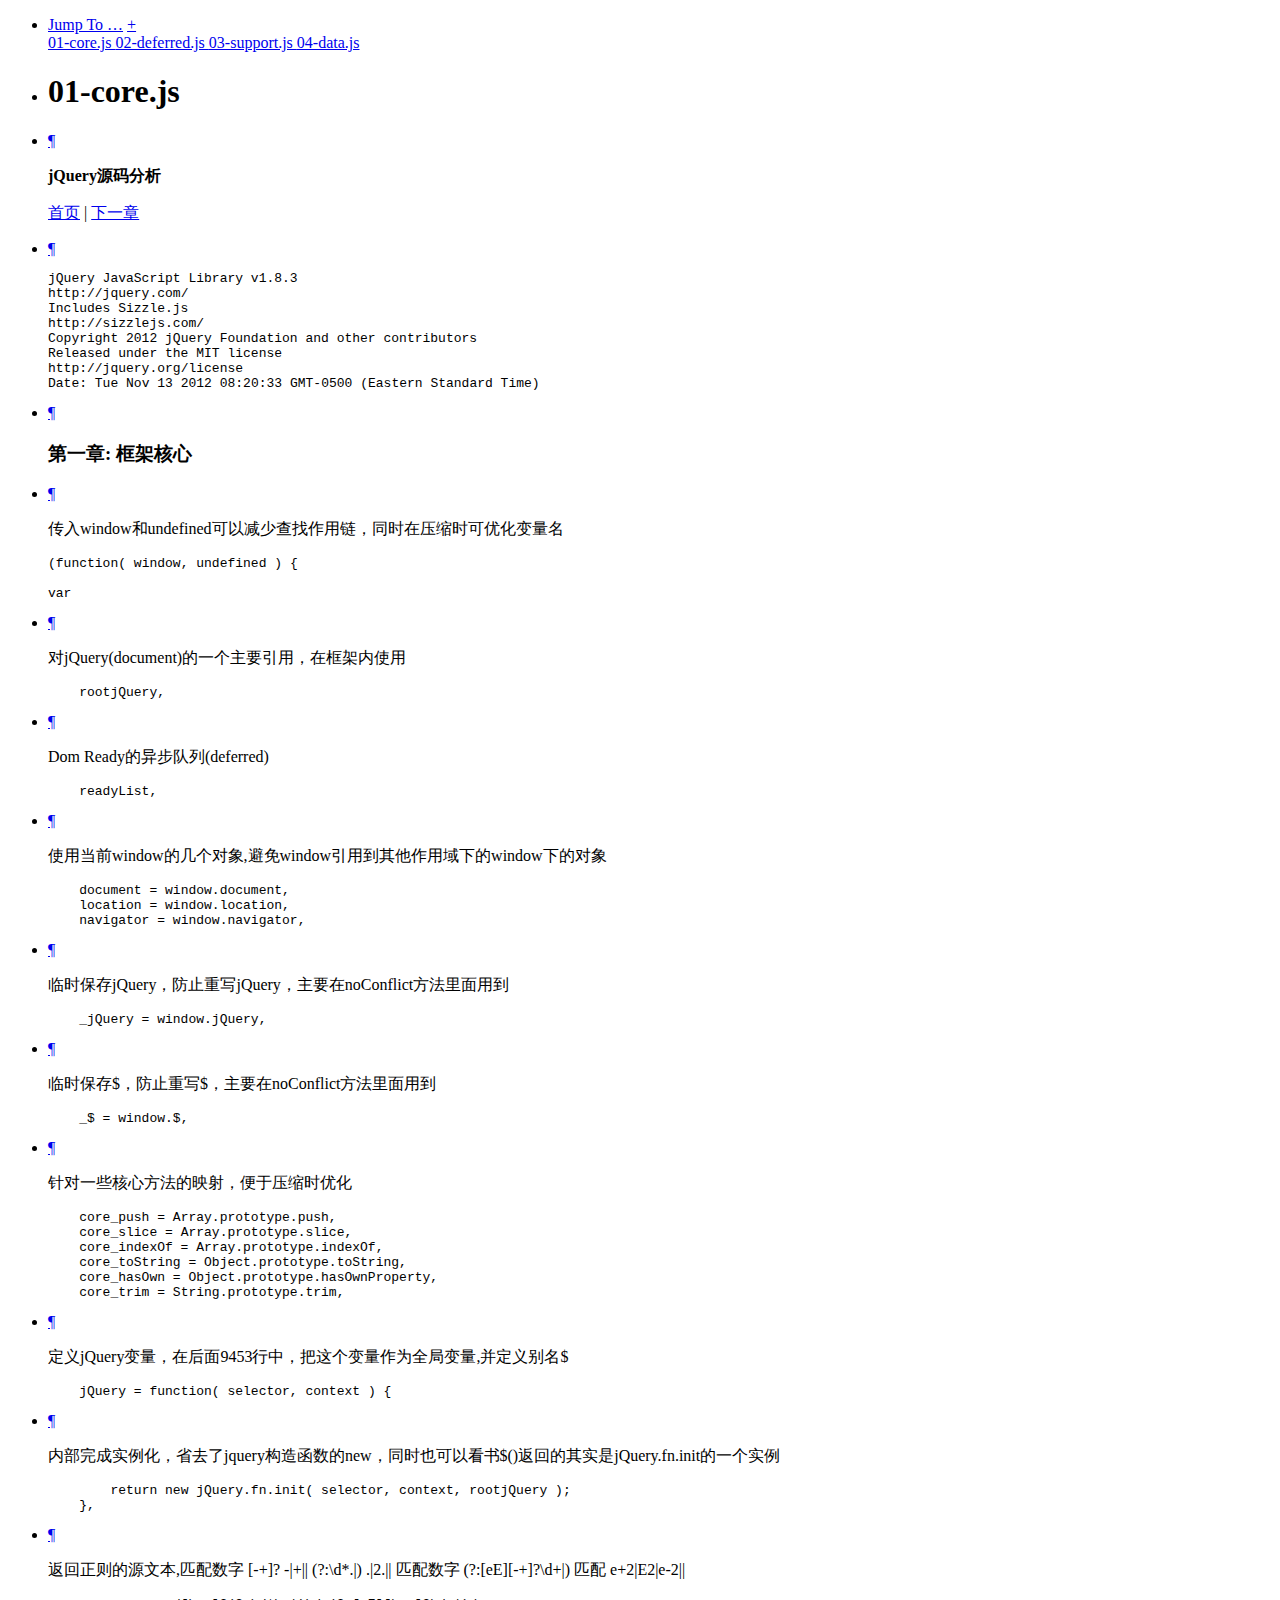
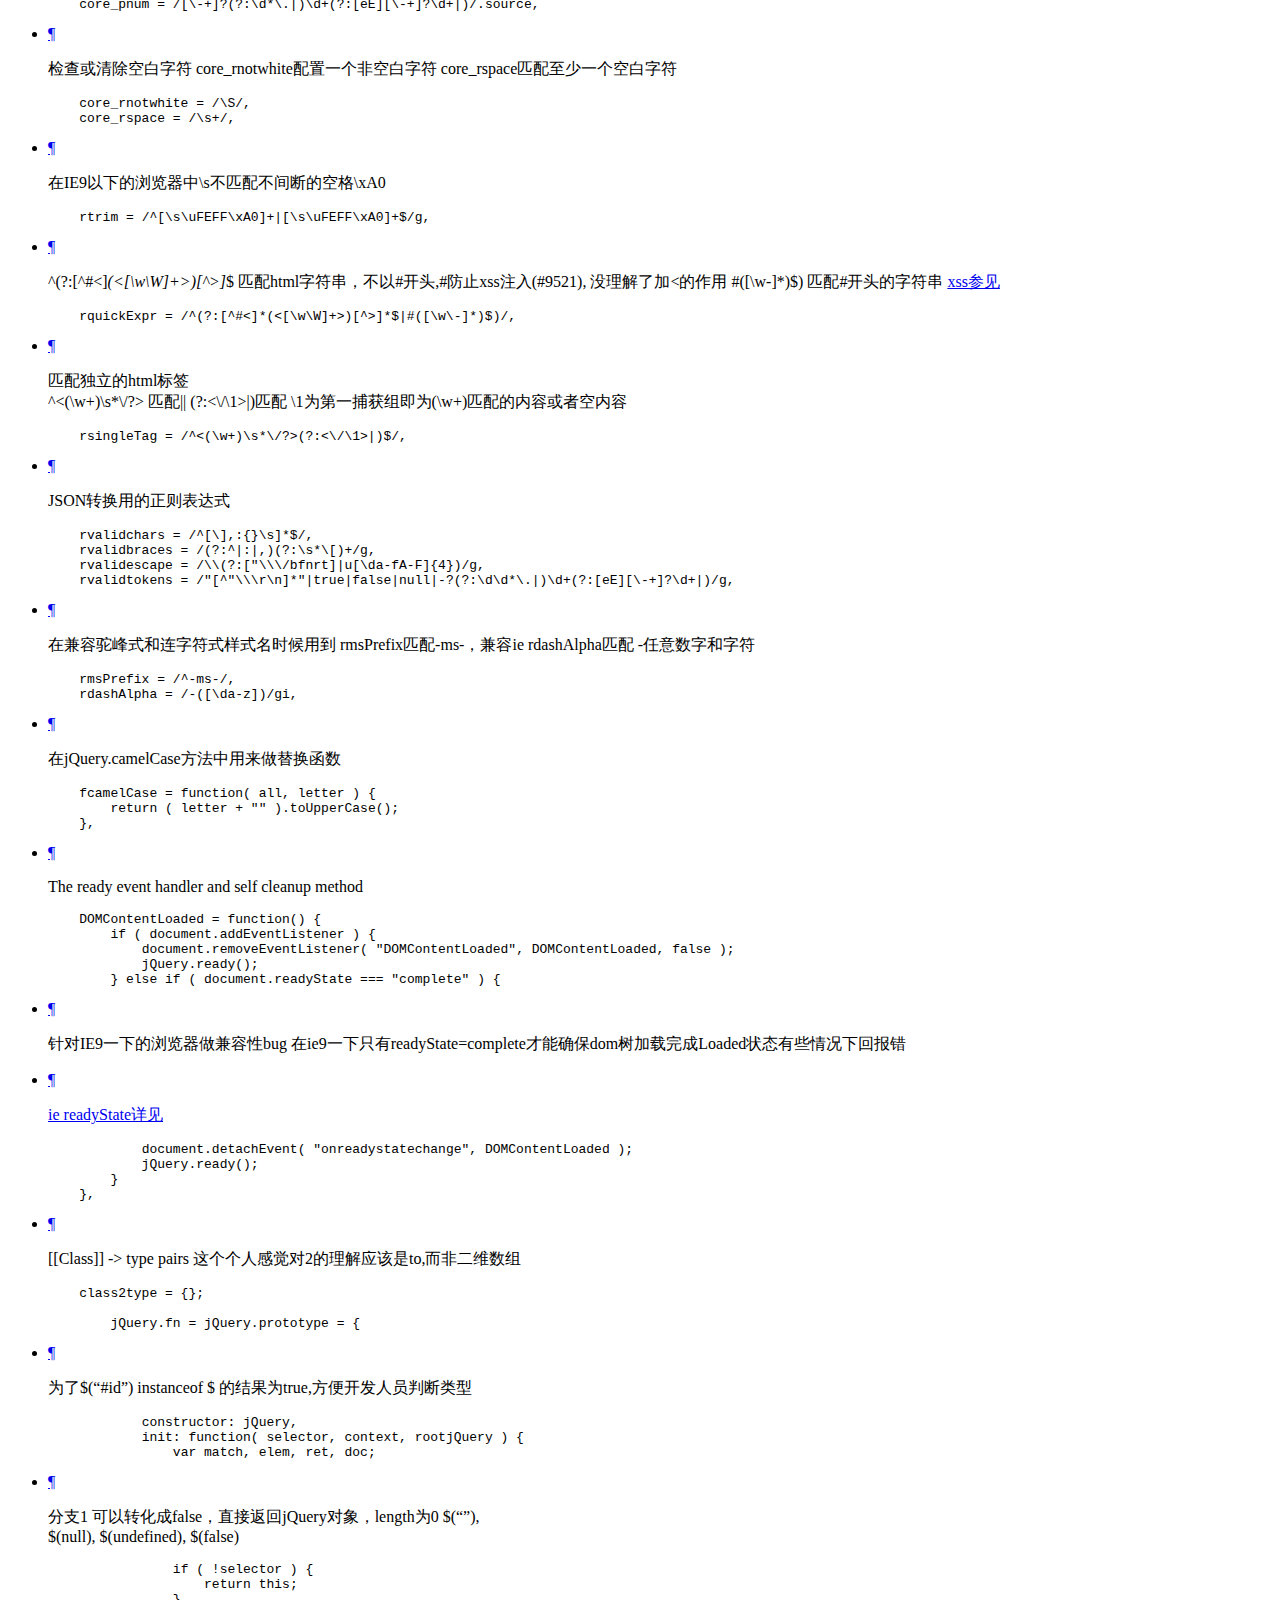
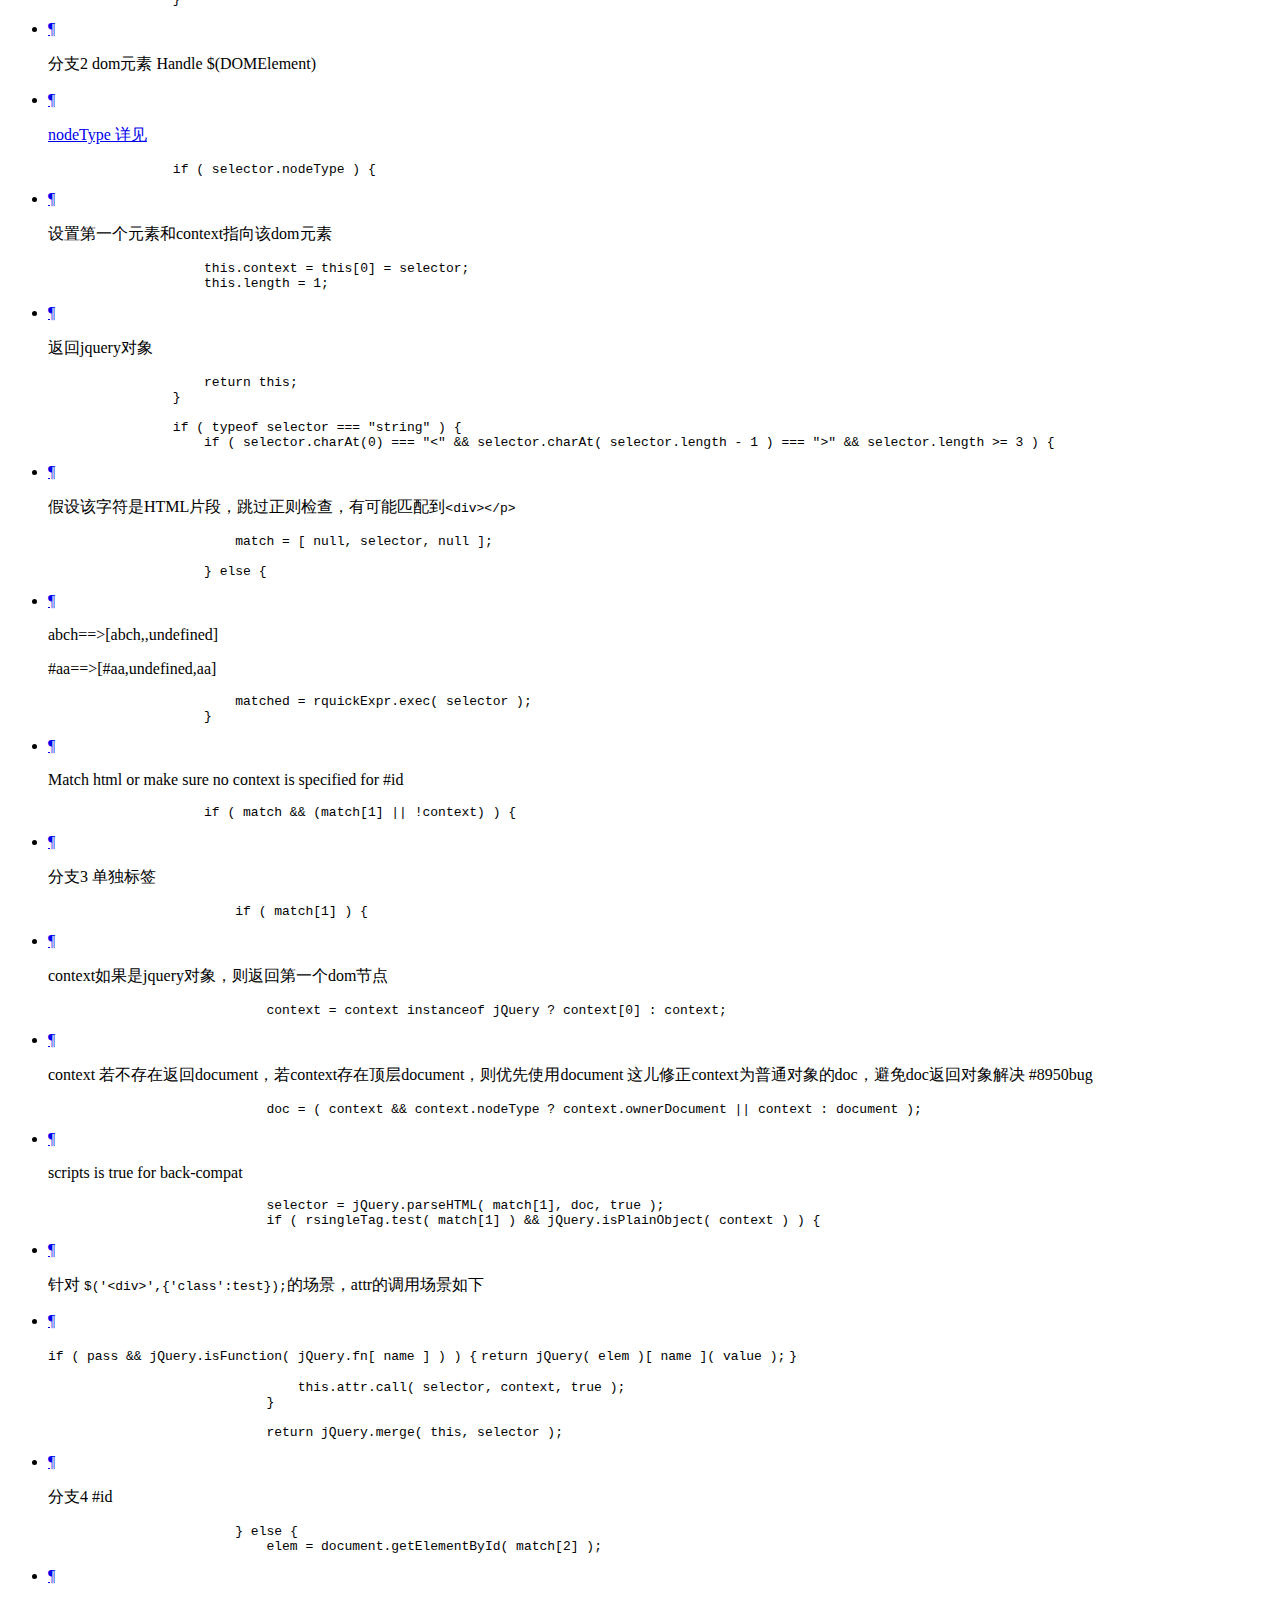
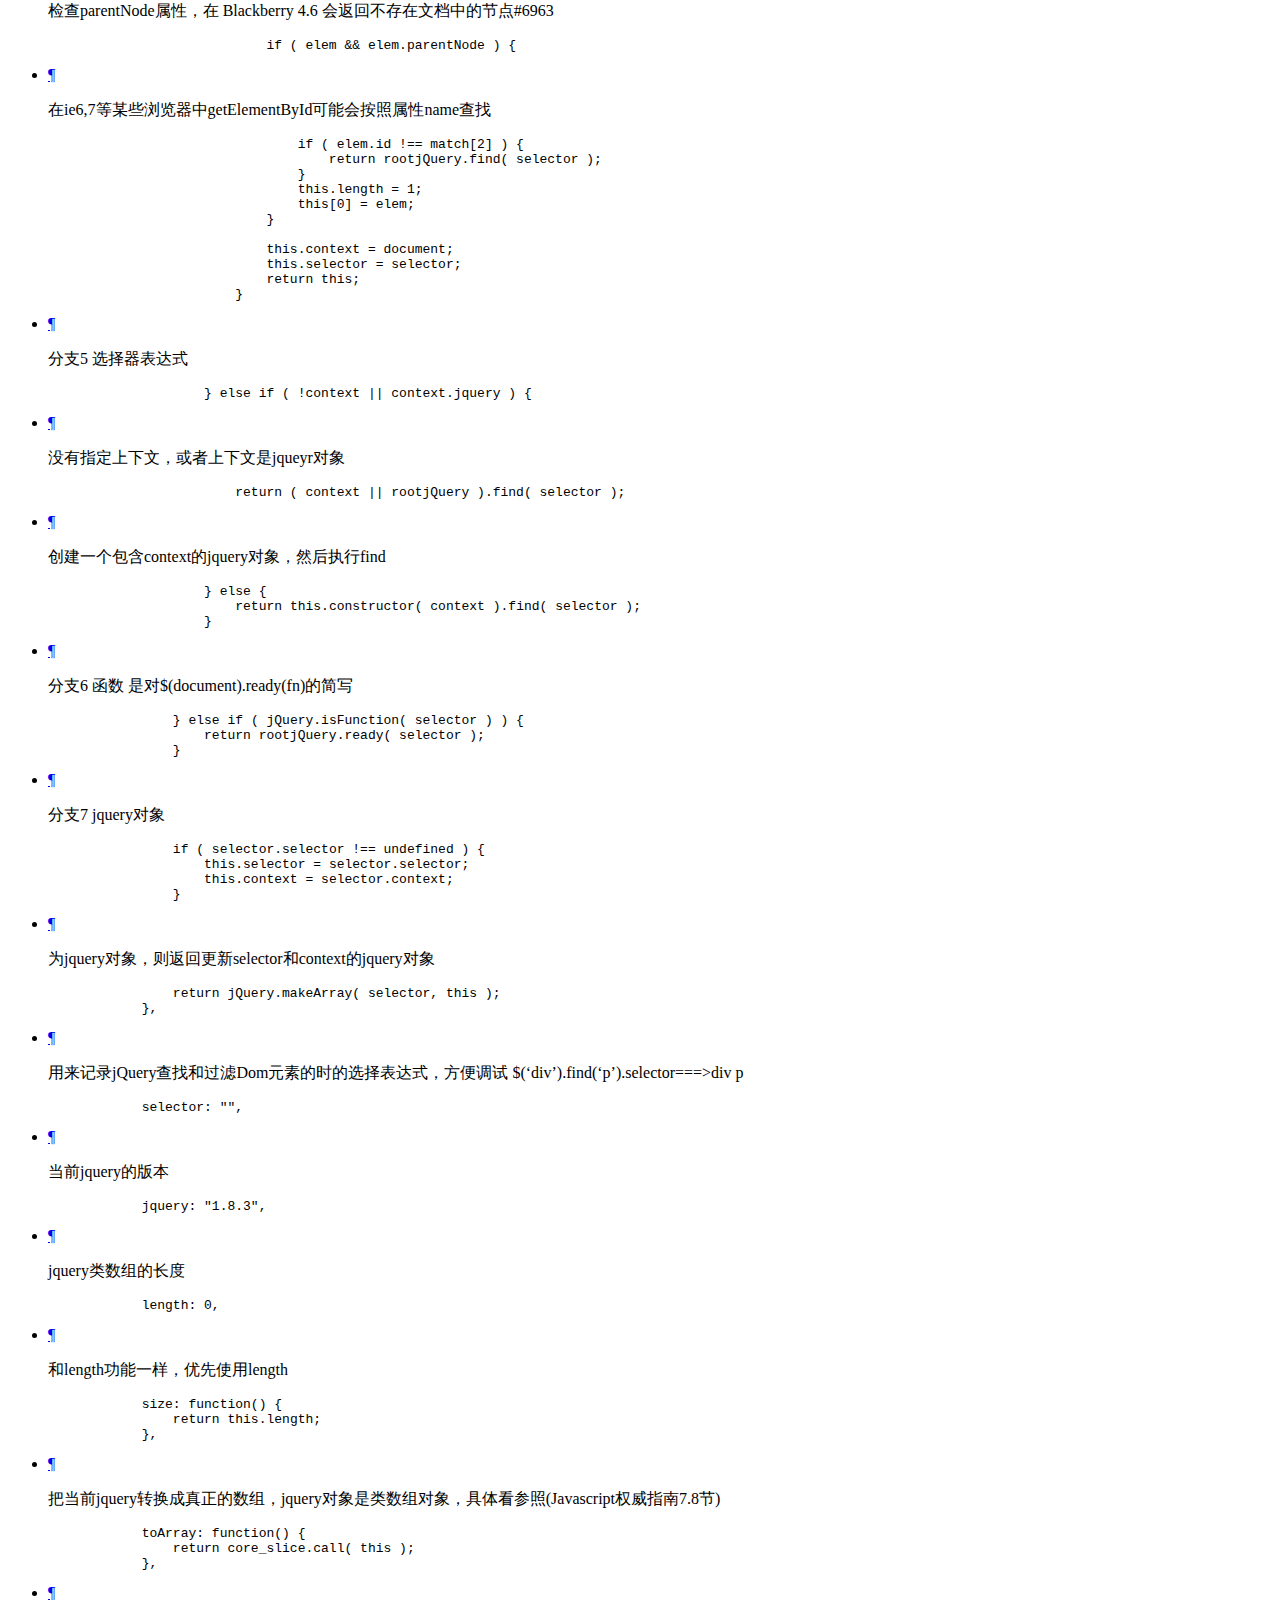
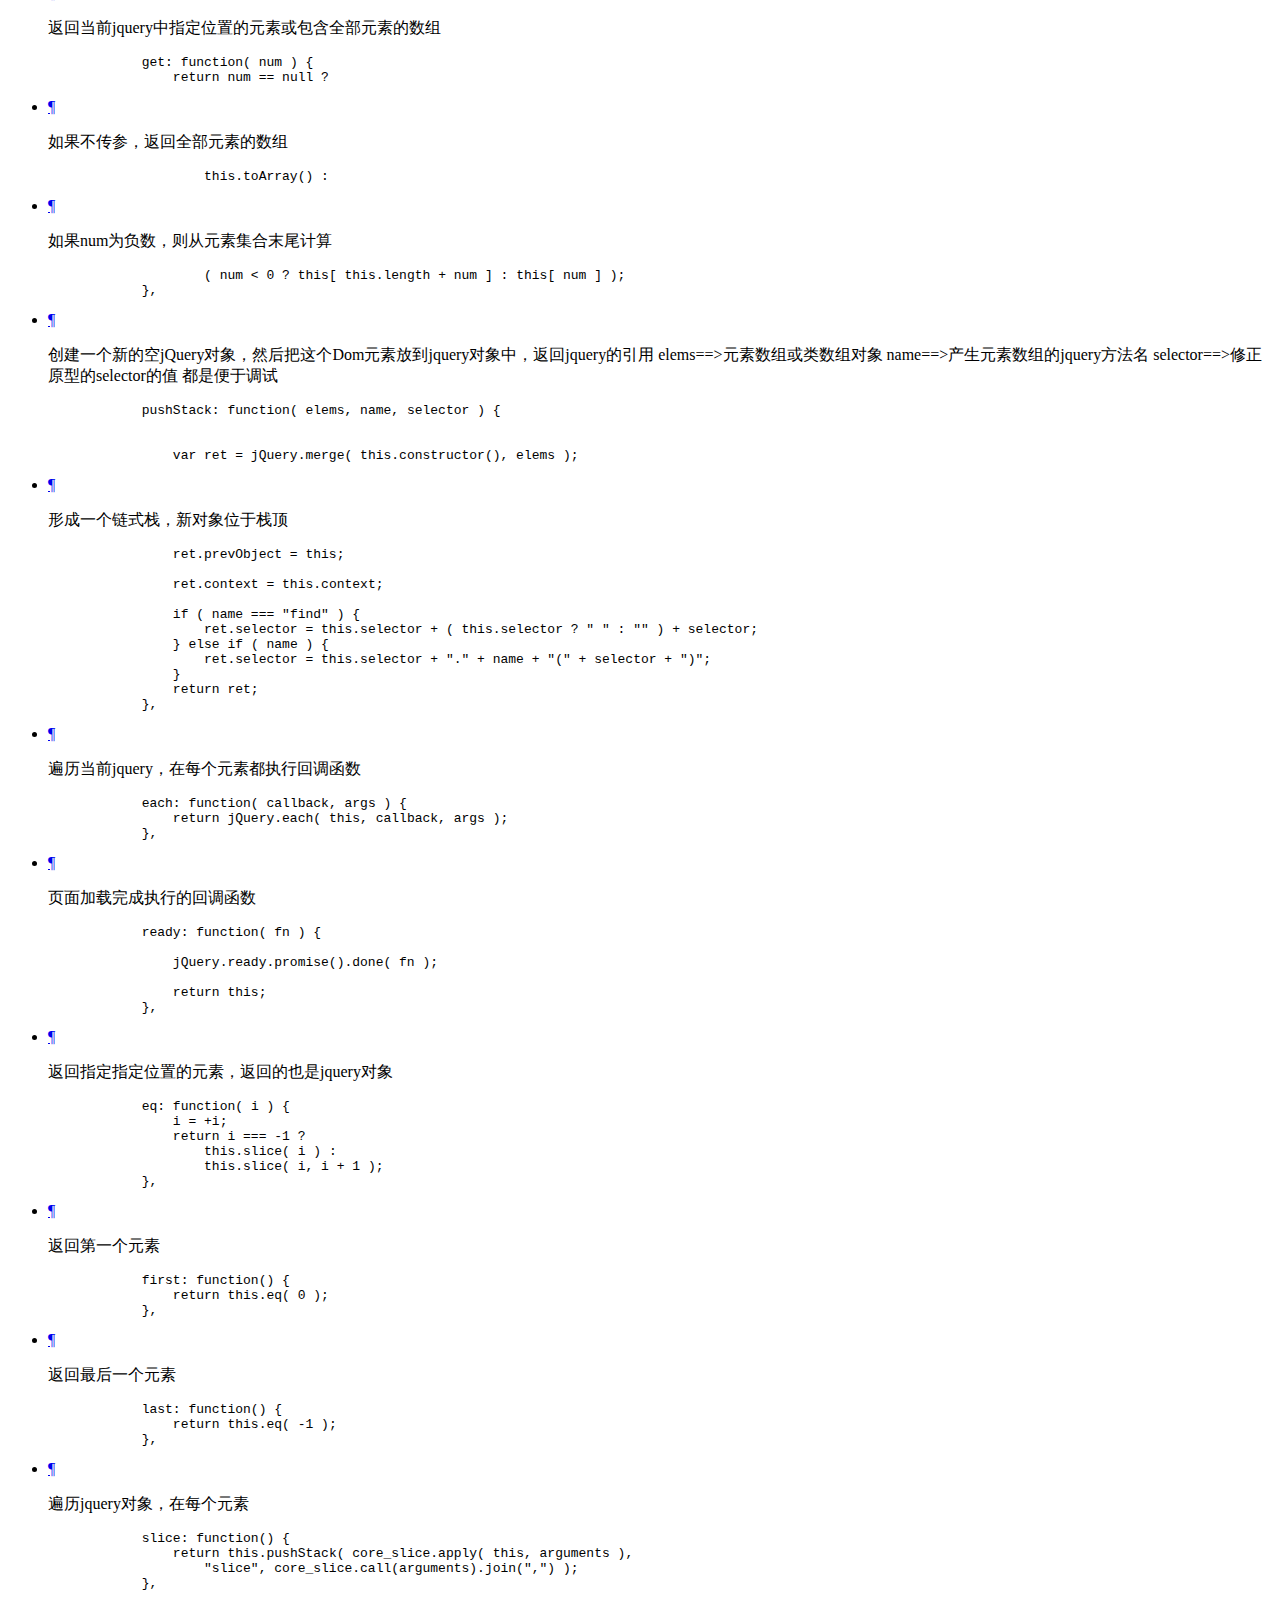
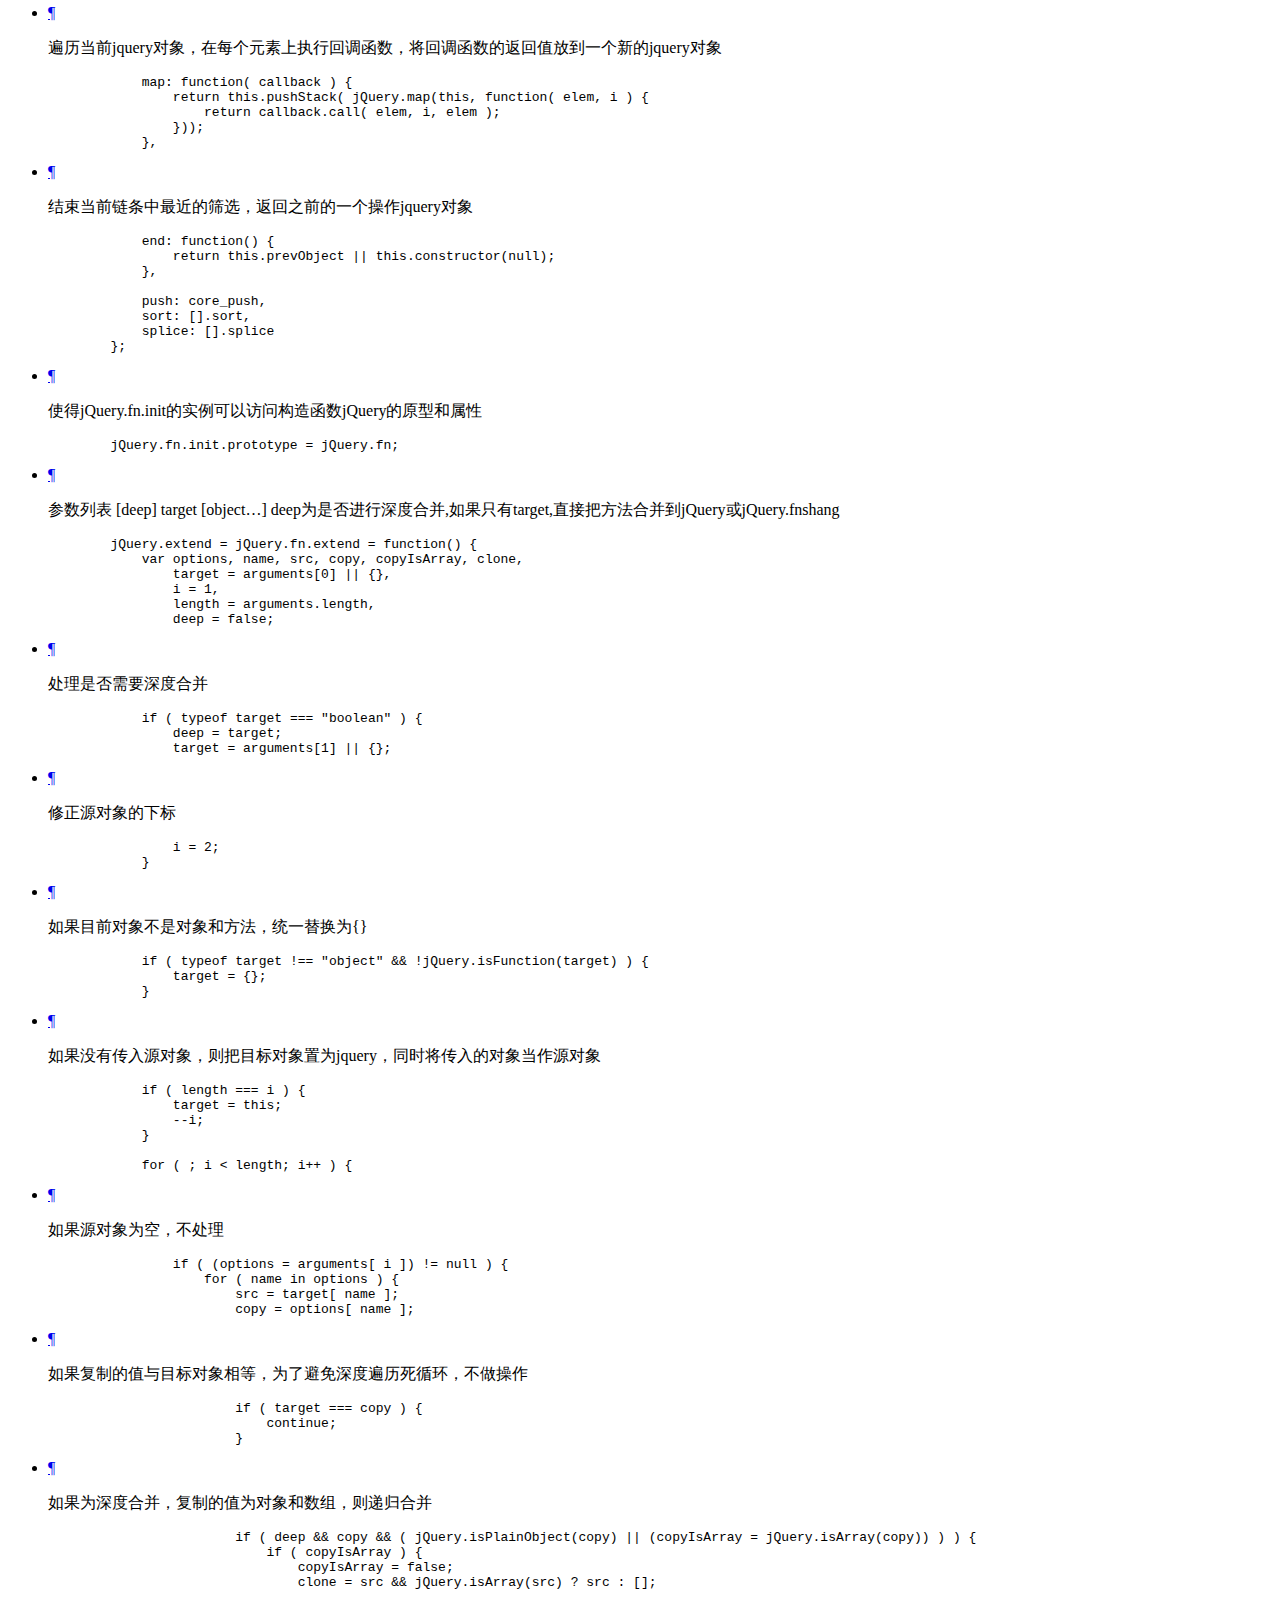
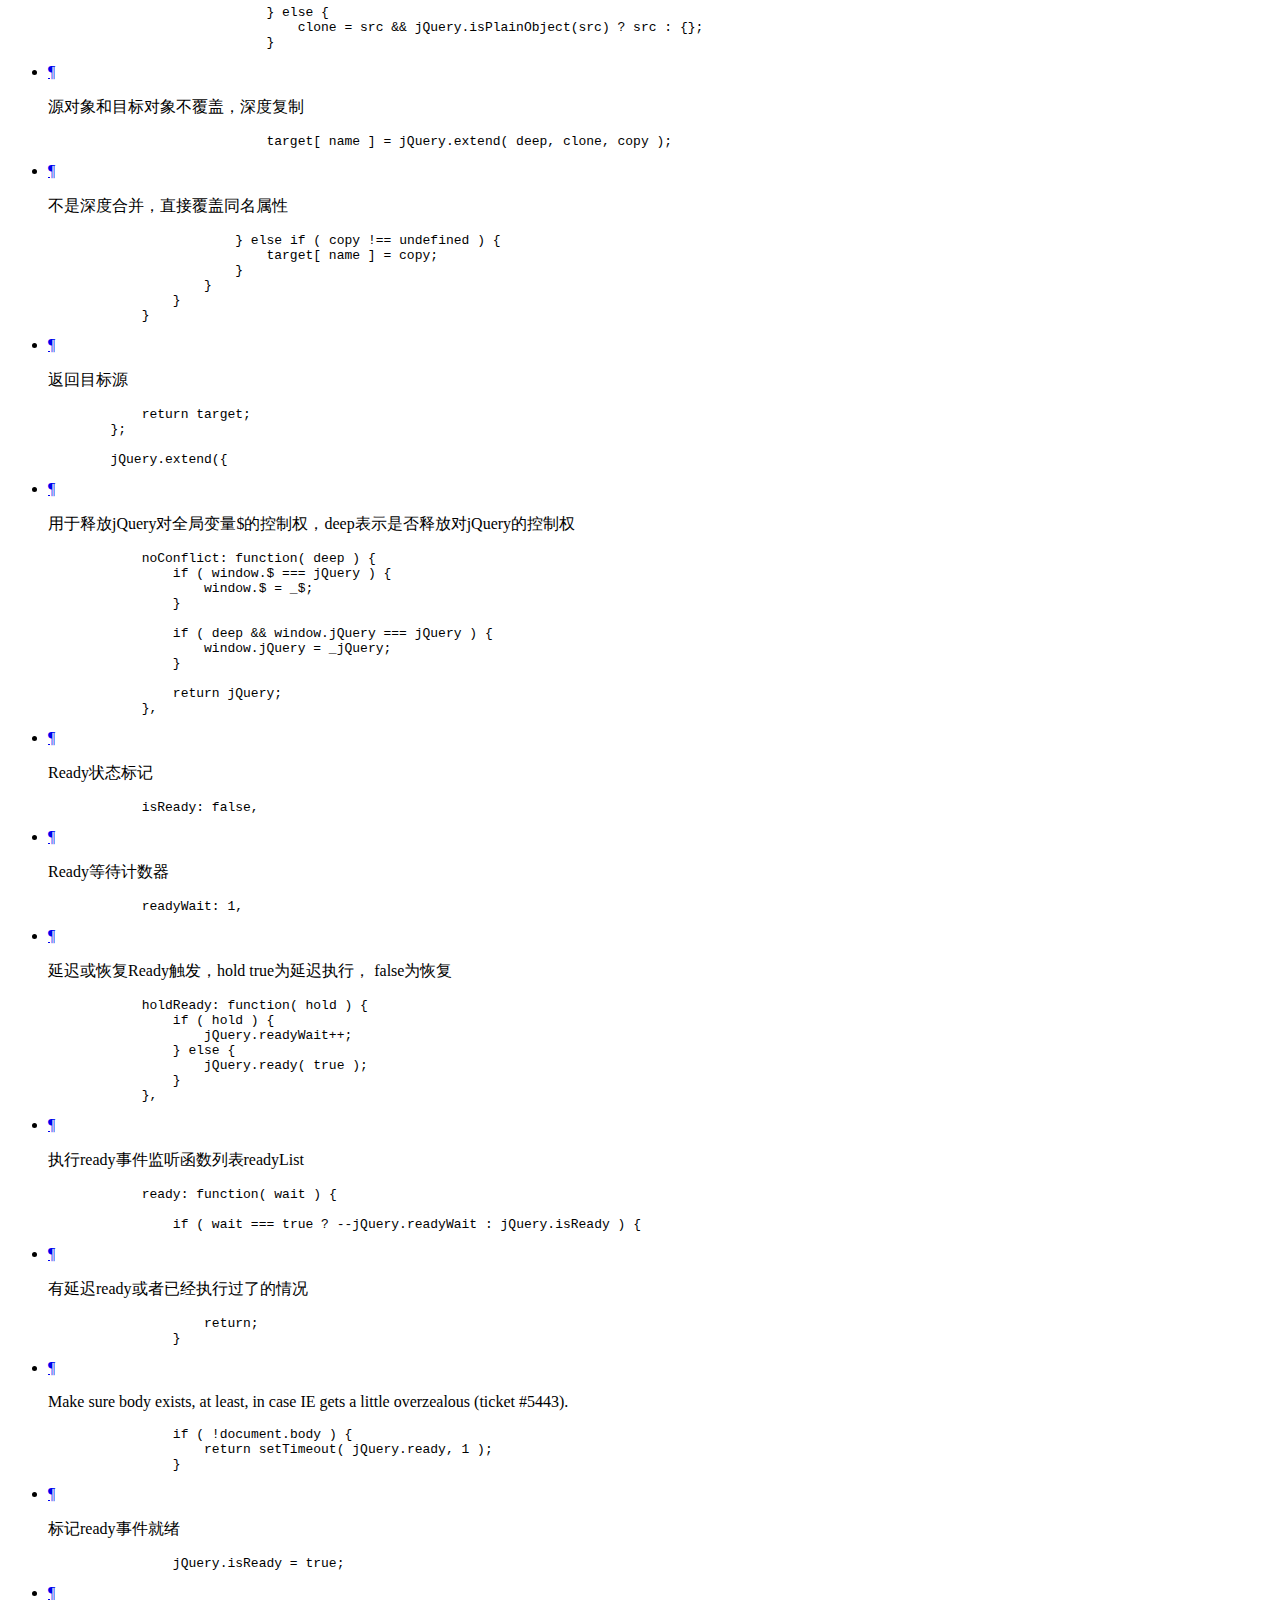
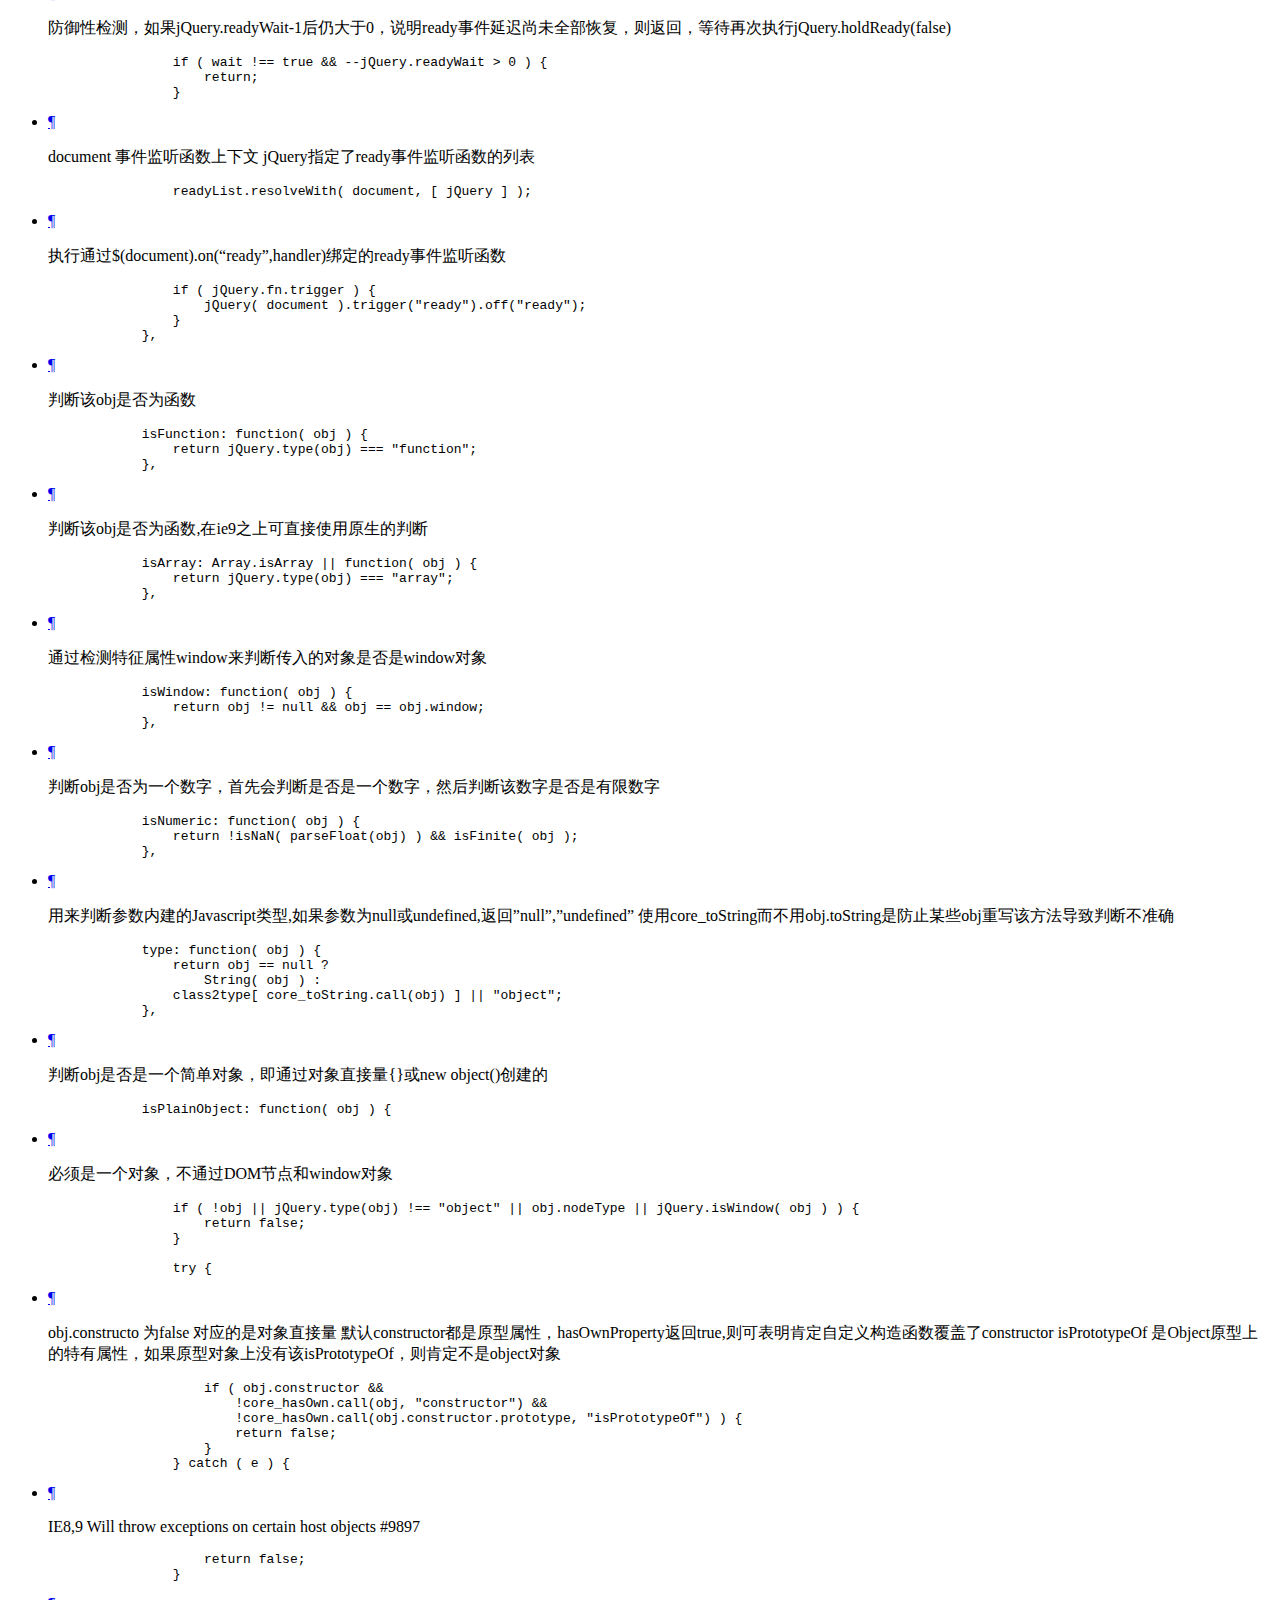
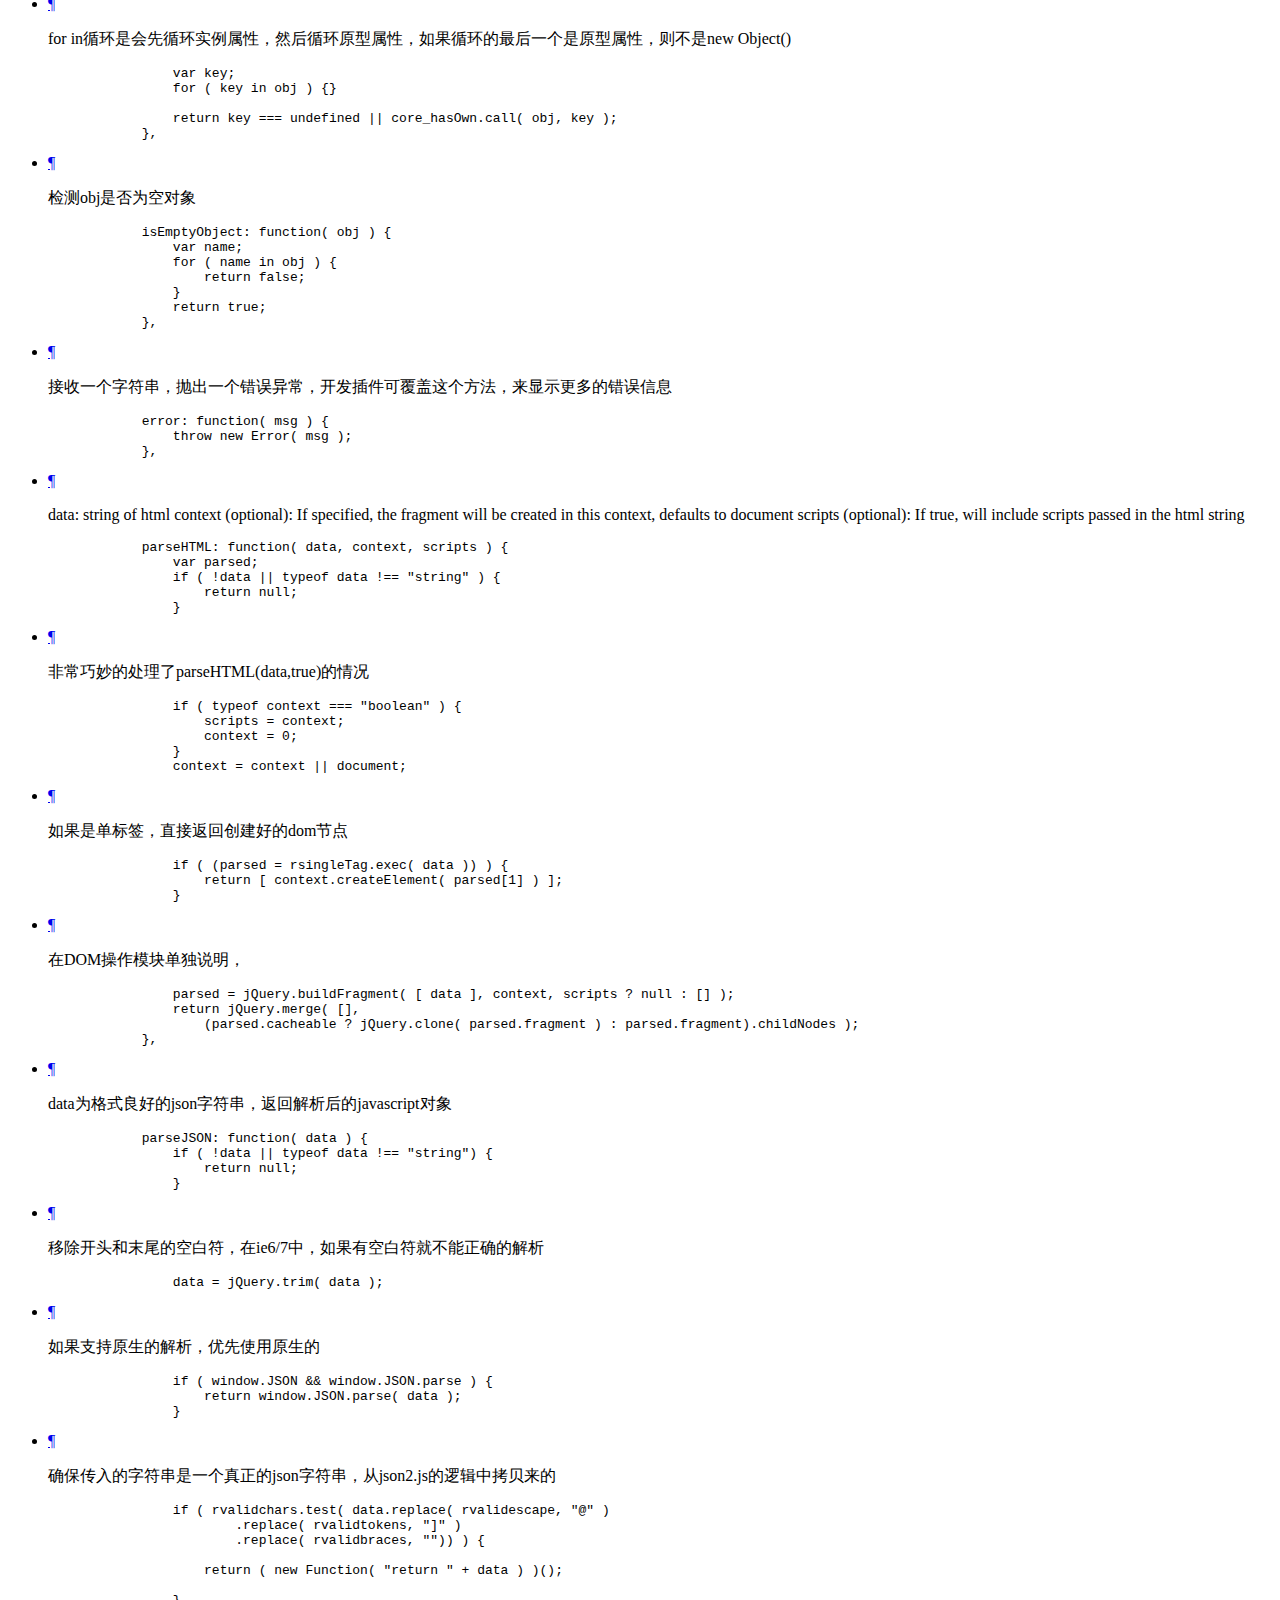
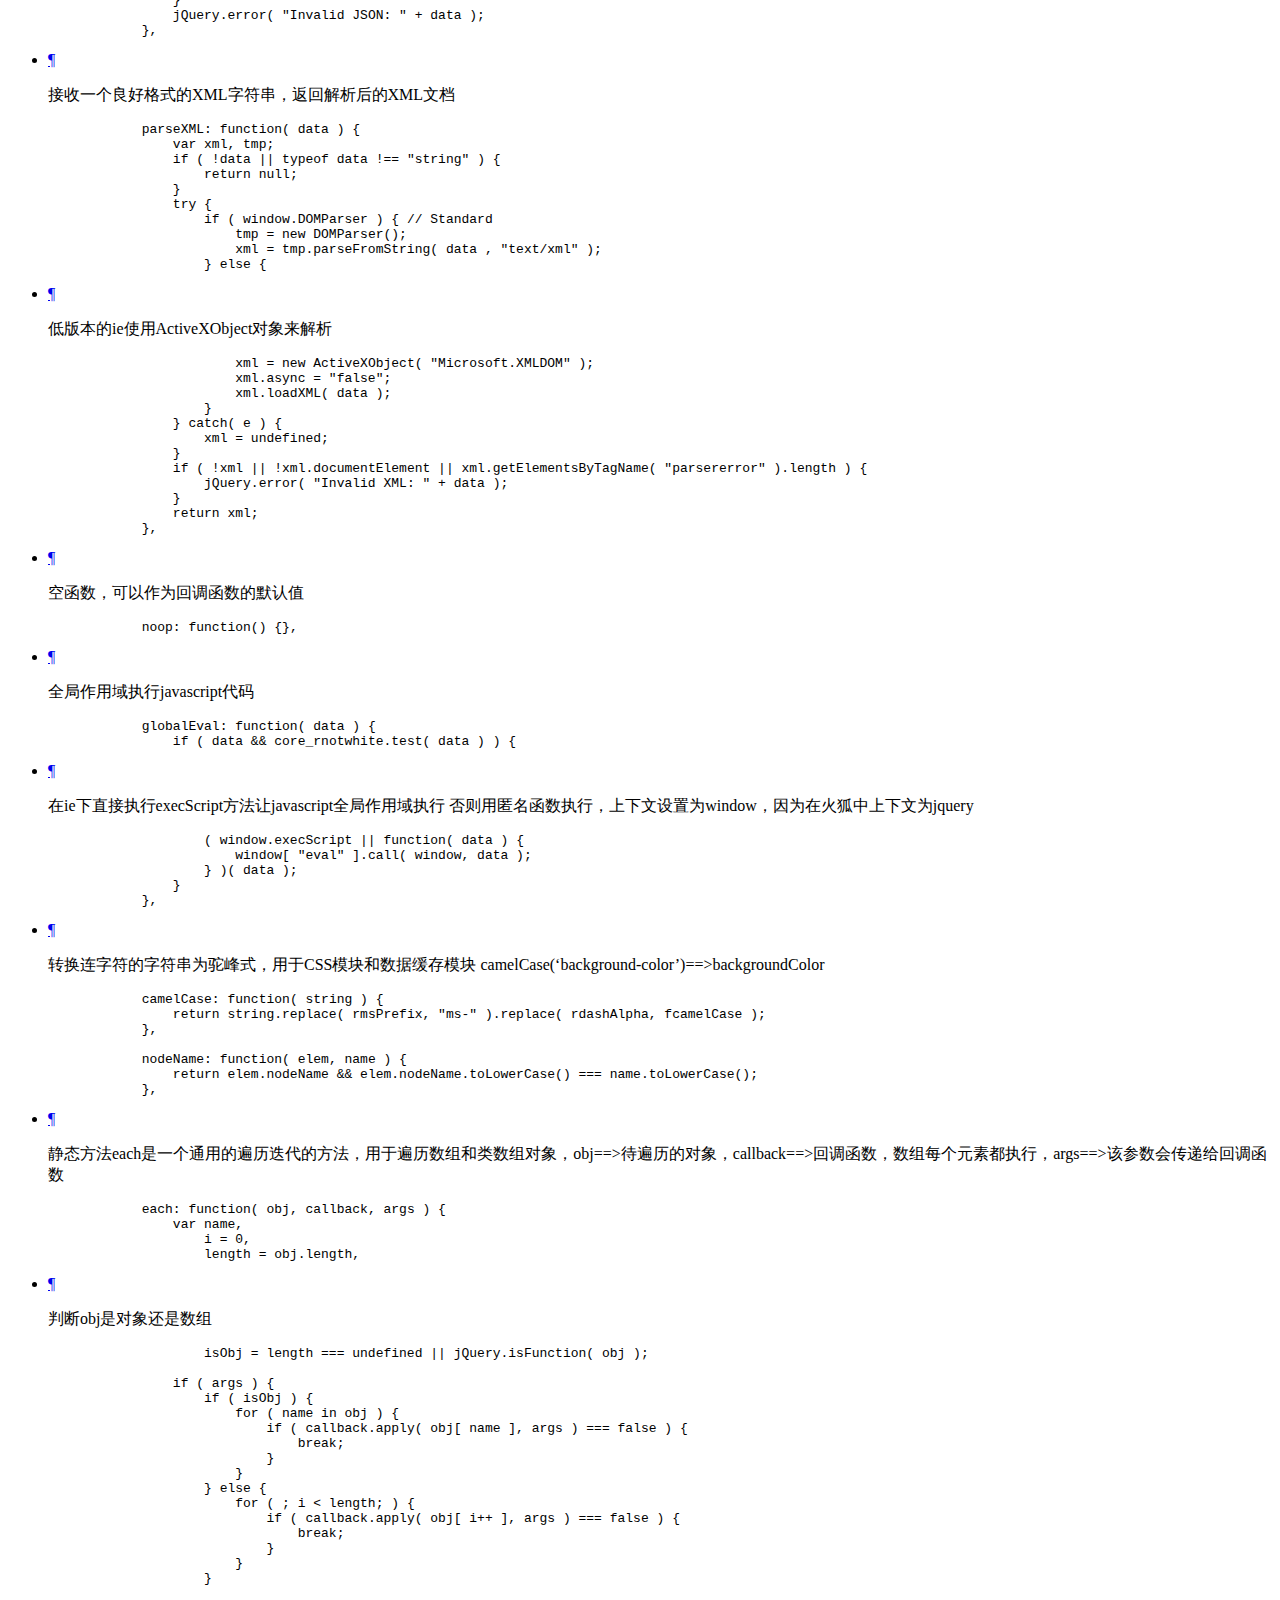
==== commit 4e1ab17f: "更新部分数据缓存的源码解析" ====
--- a/doc/01-core.html
+++ b/doc/01-core.html
@@ -11,6 +11,39 @@
   <div id="container">
     <div id="background"></div>
     
+      <ul id="jump_to">
+        <li>
+          <a class="large" href="javascript:void(0);">Jump To &hellip;</a>
+          <a class="small" href="javascript:void(0);">+</a>
+          <div id="jump_wrapper">
+          <div id="jump_page_wrapper">
+            <div id="jump_page">
+              
+                
+                <a class="source" href="01-core.html">
+                  01-core.js
+                </a>
+              
+                
+                <a class="source" href="02-deferred.html">
+                  02-deferred.js
+                </a>
+              
+                
+                <a class="source" href="03-support.html">
+                  03-support.js
+                </a>
+              
+                
+                <a class="source" href="04-data.html">
+                  04-data.js
+                </a>
+              
+            </div>
+          </div>
+        </li>
+      </ul>
+    
     <ul class="sections">
         
           <li id="title">
@@ -62,7 +95,6 @@
                 <a class="pilcrow" href="#section-3">&#182;</a>
               </div>
               <h3 id="-">第一章: 框架核心</h3>
-<hr>
 
             </div>
             
@@ -252,7 +284,7 @@
               <div class="pilwrap ">
                 <a class="pilcrow" href="#section-15">&#182;</a>
               </div>
-              <p>Make sure we trim BOM and NBSP (here’s looking at you, Safari 5.0 and IE)</p>
+              <p>在IE9以下的浏览器中\s不匹配不间断的空格\xA0</p>
 
             </div>
             
@@ -1732,20 +1764,33 @@
 	            <span class="hljs-keyword">return</span> <span class="hljs-literal">false</span>;
 	        }
 	        <span class="hljs-keyword">return</span> <span class="hljs-literal">true</span>;
-	    },
-
-	    error: <span class="hljs-function"><span class="hljs-keyword">function</span>(<span class="hljs-params"> msg </span>) </span>{
+	    },</pre></div></div>
+            
+        </li>
+        
+        
+        <li id="section-101">
+            <div class="annotation">
+              
+              <div class="pilwrap ">
+                <a class="pilcrow" href="#section-101">&#182;</a>
+              </div>
+              <p>接收一个字符串，抛出一个错误异常，开发插件可覆盖这个方法，来显示更多的错误信息</p>
+
+            </div>
+            
+            <div class="content"><div class='highlight'><pre>	    error: <span class="hljs-function"><span class="hljs-keyword">function</span>(<span class="hljs-params"> msg </span>) </span>{
 	        <span class="hljs-keyword">throw</span> <span class="hljs-keyword">new</span> <span class="hljs-built_in">Error</span>( msg );
 	    },</pre></div></div>
             
         </li>
         
         
-        <li id="section-101">
-            <div class="annotation">
-              
-              <div class="pilwrap ">
-                <a class="pilcrow" href="#section-101">&#182;</a>
+        <li id="section-102">
+            <div class="annotation">
+              
+              <div class="pilwrap ">
+                <a class="pilcrow" href="#section-102">&#182;</a>
               </div>
               <p>data: string of html
 context (optional): If specified, the fragment will be created in this context, defaults to document
@@ -1762,11 +1807,11 @@
         </li>
         
         
-        <li id="section-102">
-            <div class="annotation">
-              
-              <div class="pilwrap ">
-                <a class="pilcrow" href="#section-102">&#182;</a>
+        <li id="section-103">
+            <div class="annotation">
+              
+              <div class="pilwrap ">
+                <a class="pilcrow" href="#section-103">&#182;</a>
               </div>
               <p>非常巧妙的处理了parseHTML(data,true)的情况</p>
 
@@ -1781,11 +1826,11 @@
         </li>
         
         
-        <li id="section-103">
-            <div class="annotation">
-              
-              <div class="pilwrap ">
-                <a class="pilcrow" href="#section-103">&#182;</a>
+        <li id="section-104">
+            <div class="annotation">
+              
+              <div class="pilwrap ">
+                <a class="pilcrow" href="#section-104">&#182;</a>
               </div>
               <p>如果是单标签，直接返回创建好的dom节点</p>
 
@@ -1798,11 +1843,11 @@
         </li>
         
         
-        <li id="section-104">
-            <div class="annotation">
-              
-              <div class="pilwrap ">
-                <a class="pilcrow" href="#section-104">&#182;</a>
+        <li id="section-105">
+            <div class="annotation">
+              
+              <div class="pilwrap ">
+                <a class="pilcrow" href="#section-105">&#182;</a>
               </div>
               <p>在DOM操作模块单独说明，</p>
 
@@ -1816,11 +1861,11 @@
         </li>
         
         
-        <li id="section-105">
-            <div class="annotation">
-              
-              <div class="pilwrap ">
-                <a class="pilcrow" href="#section-105">&#182;</a>
+        <li id="section-106">
+            <div class="annotation">
+              
+              <div class="pilwrap ">
+                <a class="pilcrow" href="#section-106">&#182;</a>
               </div>
               <p>data为格式良好的json字符串，返回解析后的javascript对象</p>
 
@@ -1834,11 +1879,11 @@
         </li>
         
         
-        <li id="section-106">
-            <div class="annotation">
-              
-              <div class="pilwrap ">
-                <a class="pilcrow" href="#section-106">&#182;</a>
+        <li id="section-107">
+            <div class="annotation">
+              
+              <div class="pilwrap ">
+                <a class="pilcrow" href="#section-107">&#182;</a>
               </div>
               <p>移除开头和末尾的空白符，在ie6/7中，如果有空白符就不能正确的解析</p>
 
@@ -1849,11 +1894,11 @@
         </li>
         
         
-        <li id="section-107">
-            <div class="annotation">
-              
-              <div class="pilwrap ">
-                <a class="pilcrow" href="#section-107">&#182;</a>
+        <li id="section-108">
+            <div class="annotation">
+              
+              <div class="pilwrap ">
+                <a class="pilcrow" href="#section-108">&#182;</a>
               </div>
               <p>如果支持原生的解析，优先使用原生的</p>
 
@@ -1866,11 +1911,11 @@
         </li>
         
         
-        <li id="section-108">
-            <div class="annotation">
-              
-              <div class="pilwrap ">
-                <a class="pilcrow" href="#section-108">&#182;</a>
+        <li id="section-109">
+            <div class="annotation">
+              
+              <div class="pilwrap ">
+                <a class="pilcrow" href="#section-109">&#182;</a>
               </div>
               <p>确保传入的字符串是一个真正的json字符串，从json2.js的逻辑中拷贝来的</p>
 
@@ -1889,11 +1934,11 @@
         </li>
         
         
-        <li id="section-109">
-            <div class="annotation">
-              
-              <div class="pilwrap ">
-                <a class="pilcrow" href="#section-109">&#182;</a>
+        <li id="section-110">
+            <div class="annotation">
+              
+              <div class="pilwrap ">
+                <a class="pilcrow" href="#section-110">&#182;</a>
               </div>
               <p>接收一个良好格式的XML字符串，返回解析后的XML文档</p>
 
@@ -1913,11 +1958,11 @@
         </li>
         
         
-        <li id="section-110">
-            <div class="annotation">
-              
-              <div class="pilwrap ">
-                <a class="pilcrow" href="#section-110">&#182;</a>
+        <li id="section-111">
+            <div class="annotation">
+              
+              <div class="pilwrap ">
+                <a class="pilcrow" href="#section-111">&#182;</a>
               </div>
               <p>低版本的ie使用ActiveXObject对象来解析</p>
 
@@ -1934,22 +1979,33 @@
 	            jQuery.error( <span class="hljs-string">"Invalid XML: "</span> + data );
 	        }
 	        <span class="hljs-keyword">return</span> xml;
-	    },
-
-	    noop: <span class="hljs-function"><span class="hljs-keyword">function</span>(<span class="hljs-params"></span>) </span>{},</pre></div></div>
-            
-        </li>
-        
-        
-        <li id="section-111">
-            <div class="annotation">
-              
-              <div class="pilwrap ">
-                <a class="pilcrow" href="#section-111">&#182;</a>
-              </div>
-              <p>Evaluates a script in a global context
-Workarounds based on findings by Jim Driscoll
-<a href="http://weblogs.java.net/blog/driscoll/archive/2009/09/08/eval-javascript-global-context">http://weblogs.java.net/blog/driscoll/archive/2009/09/08/eval-javascript-global-context</a></p>
+	    },</pre></div></div>
+            
+        </li>
+        
+        
+        <li id="section-112">
+            <div class="annotation">
+              
+              <div class="pilwrap ">
+                <a class="pilcrow" href="#section-112">&#182;</a>
+              </div>
+              <p>空函数，可以作为回调函数的默认值</p>
+
+            </div>
+            
+            <div class="content"><div class='highlight'><pre>	    noop: <span class="hljs-function"><span class="hljs-keyword">function</span>(<span class="hljs-params"></span>) </span>{},</pre></div></div>
+            
+        </li>
+        
+        
+        <li id="section-113">
+            <div class="annotation">
+              
+              <div class="pilwrap ">
+                <a class="pilcrow" href="#section-113">&#182;</a>
+              </div>
+              <p>全局作用域执行javascript代码</p>
 
             </div>
             
@@ -1959,15 +2015,14 @@
         </li>
         
         
-        <li id="section-112">
-            <div class="annotation">
-              
-              <div class="pilwrap ">
-                <a class="pilcrow" href="#section-112">&#182;</a>
-              </div>
-              <p>We use execScript on Internet Explorer
-We use an anonymous function so that context is window
-rather than jQuery in Firefox</p>
+        <li id="section-114">
+            <div class="annotation">
+              
+              <div class="pilwrap ">
+                <a class="pilcrow" href="#section-114">&#182;</a>
+              </div>
+              <p>在ie下直接执行execScript方法让javascript全局作用域执行
+否则用匿名函数执行，上下文设置为window，因为在火狐中上下文为jquery</p>
 
             </div>
             
@@ -1980,14 +2035,13 @@
         </li>
         
         
-        <li id="section-113">
-            <div class="annotation">
-              
-              <div class="pilwrap ">
-                <a class="pilcrow" href="#section-113">&#182;</a>
-              </div>
-              <p>Convert dashed to camelCase; used by the css and data modules
-Microsoft forgot to hump their vendor prefix (#9572)</p>
+        <li id="section-115">
+            <div class="annotation">
+              
+              <div class="pilwrap ">
+                <a class="pilcrow" href="#section-115">&#182;</a>
+              </div>
+              <p>转换连字符的字符串为驼峰式，用于CSS模块和数据缓存模块 camelCase(‘background-color’)==&gt;backgroundColor</p>
 
             </div>
             
@@ -2002,21 +2056,35 @@
         </li>
         
         
-        <li id="section-114">
-            <div class="annotation">
-              
-              <div class="pilwrap ">
-                <a class="pilcrow" href="#section-114">&#182;</a>
-              </div>
-              <p>args is for internal usage only</p>
+        <li id="section-116">
+            <div class="annotation">
+              
+              <div class="pilwrap ">
+                <a class="pilcrow" href="#section-116">&#182;</a>
+              </div>
+              <p>静态方法each是一个通用的遍历迭代的方法，用于遍历数组和类数组对象，obj==&gt;待遍历的对象，callback==&gt;回调函数，数组每个元素都执行，args==&gt;该参数会传递给回调函数</p>
 
             </div>
             
             <div class="content"><div class='highlight'><pre>	    each: <span class="hljs-function"><span class="hljs-keyword">function</span>(<span class="hljs-params"> obj, callback, args </span>) </span>{
 	        <span class="hljs-keyword">var</span> name,
 	            i = <span class="hljs-number">0</span>,
-	            length = obj.length,
-	            isObj = length === <span class="hljs-literal">undefined</span> || jQuery.isFunction( obj );
+	            length = obj.length,</pre></div></div>
+            
+        </li>
+        
+        
+        <li id="section-117">
+            <div class="annotation">
+              
+              <div class="pilwrap ">
+                <a class="pilcrow" href="#section-117">&#182;</a>
+              </div>
+              <p>判断obj是对象还是数组</p>
+
+            </div>
+            
+            <div class="content"><div class='highlight'><pre>	            isObj = length === <span class="hljs-literal">undefined</span> || jQuery.isFunction( obj );
 
 	        <span class="hljs-keyword">if</span> ( args ) {
 	            <span class="hljs-keyword">if</span> ( isObj ) {
@@ -2036,13 +2104,13 @@
         </li>
         
         
-        <li id="section-115">
-            <div class="annotation">
-              
-              <div class="pilwrap ">
-                <a class="pilcrow" href="#section-115">&#182;</a>
-              </div>
-              <p>A special, fast, case for the most common use of each</p>
+        <li id="section-118">
+            <div class="annotation">
+              
+              <div class="pilwrap ">
+                <a class="pilcrow" href="#section-118">&#182;</a>
+              </div>
+              <p>如果没有传入参数参数args，则传入下标和属性名</p>
 
             </div>
             
@@ -2068,19 +2136,33 @@
         </li>
         
         
-        <li id="section-116">
-            <div class="annotation">
-              
-              <div class="pilwrap ">
-                <a class="pilcrow" href="#section-116">&#182;</a>
-              </div>
-              <p>Use native String.trim function wherever possible</p>
+        <li id="section-119">
+            <div class="annotation">
+              
+              <div class="pilwrap ">
+                <a class="pilcrow" href="#section-119">&#182;</a>
+              </div>
+              <p>用于移除字符串开头和结尾的空白符</p>
 
             </div>
             
             <div class="content"><div class='highlight'><pre>	    trim: core_trim &amp;&amp; !core_trim.call(<span class="hljs-string">"\uFEFF\xA0"</span>) ?
-	        <span class="hljs-function"><span class="hljs-keyword">function</span>(<span class="hljs-params"> text </span>) </span>{
-	            <span class="hljs-keyword">return</span> text == <span class="hljs-literal">null</span> ?
+	        <span class="hljs-function"><span class="hljs-keyword">function</span>(<span class="hljs-params"> text </span>) </span>{</pre></div></div>
+            
+        </li>
+        
+        
+        <li id="section-120">
+            <div class="annotation">
+              
+              <div class="pilwrap ">
+                <a class="pilcrow" href="#section-120">&#182;</a>
+              </div>
+              <p>使用ES5新增的string方法</p>
+
+            </div>
+            
+            <div class="content"><div class='highlight'><pre>	            <span class="hljs-keyword">return</span> text == <span class="hljs-literal">null</span> ?
 	                <span class="hljs-string">""</span> :
 	                core_trim.call( text );
 	        } :</pre></div></div>
@@ -2088,18 +2170,32 @@
         </li>
         
         
-        <li id="section-117">
-            <div class="annotation">
-              
-              <div class="pilwrap ">
-                <a class="pilcrow" href="#section-117">&#182;</a>
-              </div>
-              <p>Otherwise use our own trimming functionality</p>
-
-            </div>
-            
-            <div class="content"><div class='highlight'><pre>	        <span class="hljs-function"><span class="hljs-keyword">function</span>(<span class="hljs-params"> text </span>) </span>{
-	            <span class="hljs-keyword">return</span> text == <span class="hljs-literal">null</span> ?
+        <li id="section-121">
+            <div class="annotation">
+              
+              <div class="pilwrap ">
+                <a class="pilcrow" href="#section-121">&#182;</a>
+              </div>
+              <p>如果不支持ES5,则使用字符串替换的方式来移除空白字符</p>
+
+            </div>
+            
+            <div class="content"><div class='highlight'><pre>	        <span class="hljs-function"><span class="hljs-keyword">function</span>(<span class="hljs-params"> text </span>) </span>{</pre></div></div>
+            
+        </li>
+        
+        
+        <li id="section-122">
+            <div class="annotation">
+              
+              <div class="pilwrap ">
+                <a class="pilcrow" href="#section-122">&#182;</a>
+              </div>
+              <p>text +”” 获取到text的字符串表示，然后用正则替换空白字符串</p>
+
+            </div>
+            
+            <div class="content"><div class='highlight'><pre>	            <span class="hljs-keyword">return</span> text == <span class="hljs-literal">null</span> ?
 	                <span class="hljs-string">""</span> :
 	                ( text + <span class="hljs-string">""</span> ).replace( rtrim, <span class="hljs-string">""</span> );
 	        },</pre></div></div>
@@ -2107,13 +2203,13 @@
         </li>
         
         
-        <li id="section-118">
-            <div class="annotation">
-              
-              <div class="pilwrap ">
-                <a class="pilcrow" href="#section-118">&#182;</a>
-              </div>
-              <p>results is for internal usage only</p>
+        <li id="section-123">
+            <div class="annotation">
+              
+              <div class="pilwrap ">
+                <a class="pilcrow" href="#section-123">&#182;</a>
+              </div>
+              <p>将一个类数组转换成真正的数组 arr==&gt; 待转换类型 results==&gt;仅在jquery内部使用</p>
 
             </div>
             
@@ -2126,11 +2222,11 @@
         </li>
         
         
-        <li id="section-119">
-            <div class="annotation">
-              
-              <div class="pilwrap ">
-                <a class="pilcrow" href="#section-119">&#182;</a>
+        <li id="section-124">
+            <div class="annotation">
+              
+              <div class="pilwrap ">
+                <a class="pilcrow" href="#section-124">&#182;</a>
               </div>
               <p>The window, strings (and functions) also have ‘length’
 Tweaked logic slightly to handle Blackberry 4.7 RegExp issues #6930</p>
@@ -2147,9 +2243,22 @@
 	        }
 
 	        <span class="hljs-keyword">return</span> ret;
-	    },
-
-	    inArray: <span class="hljs-function"><span class="hljs-keyword">function</span>(<span class="hljs-params"> elem, arr, i </span>) </span>{
+	    },</pre></div></div>
+            
+        </li>
+        
+        
+        <li id="section-125">
+            <div class="annotation">
+              
+              <div class="pilwrap ">
+                <a class="pilcrow" href="#section-125">&#182;</a>
+              </div>
+              <p>在数组中查找指定的元素并返回其下标，如果为找到会返回-1 elem==&gt;要查找的值 arr==&gt;待遍历的数组 i==&gt;指定查找的位置，默认为0</p>
+
+            </div>
+            
+            <div class="content"><div class='highlight'><pre>	    inArray: <span class="hljs-function"><span class="hljs-keyword">function</span>(<span class="hljs-params"> elem, arr, i </span>) </span>{
 	        <span class="hljs-keyword">var</span> len;
 
 	        <span class="hljs-keyword">if</span> ( arr ) {
@@ -2157,21 +2266,35 @@
 	                <span class="hljs-keyword">return</span> core_indexOf.call( arr, elem, i );
 	            }
 
-	            len = arr.length;
-	            i = i ? i &lt; <span class="hljs-number">0</span> ? <span class="hljs-built_in">Math</span>.max( <span class="hljs-number">0</span>, len + i ) : i : <span class="hljs-number">0</span>;
+	            len = arr.length;</pre></div></div>
+            
+        </li>
+        
+        
+        <li id="section-126">
+            <div class="annotation">
+              
+              <div class="pilwrap ">
+                <a class="pilcrow" href="#section-126">&#182;</a>
+              </div>
+              <p>修正参数i，默认为0，如果小于0，则加上len</p>
+
+            </div>
+            
+            <div class="content"><div class='highlight'><pre>	            i = i ? i &lt; <span class="hljs-number">0</span> ? <span class="hljs-built_in">Math</span>.max( <span class="hljs-number">0</span>, len + i ) : i : <span class="hljs-number">0</span>;
 
 	            <span class="hljs-keyword">for</span> ( ; i &lt; len; i++ ) {</pre></div></div>
             
         </li>
         
         
-        <li id="section-120">
-            <div class="annotation">
-              
-              <div class="pilwrap ">
-                <a class="pilcrow" href="#section-120">&#182;</a>
-              </div>
-              <p>Skip accessing in sparse arrays</p>
+        <li id="section-127">
+            <div class="annotation">
+              
+              <div class="pilwrap ">
+                <a class="pilcrow" href="#section-127">&#182;</a>
+              </div>
+              <p>如果i in arr返回false，说明数组是不连续的也就不需要和指定值elem比较了</p>
 
             </div>
             
@@ -2182,9 +2305,22 @@
 	        }
 
 	        <span class="hljs-keyword">return</span> <span class="hljs-number">-1</span>;
-	    },
-
-	    merge: <span class="hljs-function"><span class="hljs-keyword">function</span>(<span class="hljs-params"> first, second </span>) </span>{
+	    },</pre></div></div>
+            
+        </li>
+        
+        
+        <li id="section-128">
+            <div class="annotation">
+              
+              <div class="pilwrap ">
+                <a class="pilcrow" href="#section-128">&#182;</a>
+              </div>
+              <p>合并第二个数组和类数组到第一个数组或类数组中</p>
+
+            </div>
+            
+            <div class="content"><div class='highlight'><pre>	    merge: <span class="hljs-function"><span class="hljs-keyword">function</span>(<span class="hljs-params"> first, second </span>) </span>{
 	        <span class="hljs-keyword">var</span> l = second.length,
 	            i = first.length,
 	            j = <span class="hljs-number">0</span>;
@@ -2194,8 +2330,22 @@
 	                first[ i++ ] = second[ j ];
 	            }
 
-	        } <span class="hljs-keyword">else</span> {
-	            <span class="hljs-keyword">while</span> ( second[j] !== <span class="hljs-literal">undefined</span> ) {
+	        } <span class="hljs-keyword">else</span> {</pre></div></div>
+            
+        </li>
+        
+        
+        <li id="section-129">
+            <div class="annotation">
+              
+              <div class="pilwrap ">
+                <a class="pilcrow" href="#section-129">&#182;</a>
+              </div>
+              <p>second 不是类数组，但是含有连续整形属性的对象</p>
+
+            </div>
+            
+            <div class="content"><div class='highlight'><pre>	            <span class="hljs-keyword">while</span> ( second[j] !== <span class="hljs-literal">undefined</span> ) {
 	                first[ i++ ] = second[ j++ ];
 	            }
 	        }
@@ -2203,30 +2353,29 @@
 	        first.length = i;
 
 	        <span class="hljs-keyword">return</span> first;
-	    },
-
-	    grep: <span class="hljs-function"><span class="hljs-keyword">function</span>(<span class="hljs-params"> elems, callback, inv </span>) </span>{
+	    },</pre></div></div>
+            
+        </li>
+        
+        
+        <li id="section-130">
+            <div class="annotation">
+              
+              <div class="pilwrap ">
+                <a class="pilcrow" href="#section-130">&#182;</a>
+              </div>
+              <p>用于查找数组中满足过滤函数的元素，原数组不受影响 inv==&gt;为true是则返回一个不满足回调函数的元素数组</p>
+
+            </div>
+            
+            <div class="content"><div class='highlight'><pre>	    grep: <span class="hljs-function"><span class="hljs-keyword">function</span>(<span class="hljs-params"> elems, callback, inv </span>) </span>{
 	        <span class="hljs-keyword">var</span> retVal,
 	            ret = [],
 	            i = <span class="hljs-number">0</span>,
 	            length = elems.length;
-	        inv = !!inv;</pre></div></div>
-            
-        </li>
-        
-        
-        <li id="section-121">
-            <div class="annotation">
-              
-              <div class="pilwrap ">
-                <a class="pilcrow" href="#section-121">&#182;</a>
-              </div>
-              <p>Go through the array, only saving the items
-that pass the validator function</p>
-
-            </div>
-            
-            <div class="content"><div class='highlight'><pre>	        <span class="hljs-keyword">for</span> ( ; i &lt; length; i++ ) {
+	        inv = !!inv;
+
+	        <span class="hljs-keyword">for</span> ( ; i &lt; length; i++ ) {
 	            retVal = !!callback( elems[ i ], i );
 	            <span class="hljs-keyword">if</span> ( inv !== retVal ) {
 	                ret.push( elems[ i ] );
@@ -2239,13 +2388,13 @@
         </li>
         
         
-        <li id="section-122">
-            <div class="annotation">
-              
-              <div class="pilwrap ">
-                <a class="pilcrow" href="#section-122">&#182;</a>
-              </div>
-              <p>arg is for internal usage only</p>
+        <li id="section-131">
+            <div class="annotation">
+              
+              <div class="pilwrap ">
+                <a class="pilcrow" href="#section-131">&#182;</a>
+              </div>
+              <p>静态方法对数组中的每个元素或对象的每个属性调用回调函数，并把回调函数的返回值放的 一个新的数组中</p>
 
             </div>
             
@@ -2258,11 +2407,11 @@
         </li>
         
         
-        <li id="section-123">
-            <div class="annotation">
-              
-              <div class="pilwrap ">
-                <a class="pilcrow" href="#section-123">&#182;</a>
+        <li id="section-132">
+            <div class="annotation">
+              
+              <div class="pilwrap ">
+                <a class="pilcrow" href="#section-132">&#182;</a>
               </div>
               <p>jquery objects are treated as arrays</p>
 
@@ -2273,13 +2422,13 @@
         </li>
         
         
-        <li id="section-124">
-            <div class="annotation">
-              
-              <div class="pilwrap ">
-                <a class="pilcrow" href="#section-124">&#182;</a>
-              </div>
-              <p>Go through the array, translating each of the items to their</p>
+        <li id="section-133">
+            <div class="annotation">
+              
+              <div class="pilwrap ">
+                <a class="pilcrow" href="#section-133">&#182;</a>
+              </div>
+              <p>遍历数组</p>
 
             </div>
             
@@ -2295,13 +2444,13 @@
         </li>
         
         
-        <li id="section-125">
-            <div class="annotation">
-              
-              <div class="pilwrap ">
-                <a class="pilcrow" href="#section-125">&#182;</a>
-              </div>
-              <p>Go through every key on the object,</p>
+        <li id="section-134">
+            <div class="annotation">
+              
+              <div class="pilwrap ">
+                <a class="pilcrow" href="#section-134">&#182;</a>
+              </div>
+              <p>遍历对象</p>
 
             </div>
             
@@ -2318,13 +2467,13 @@
         </li>
         
         
-        <li id="section-126">
-            <div class="annotation">
-              
-              <div class="pilwrap ">
-                <a class="pilcrow" href="#section-126">&#182;</a>
-              </div>
-              <p>Flatten any nested arrays</p>
+        <li id="section-135">
+            <div class="annotation">
+              
+              <div class="pilwrap ">
+                <a class="pilcrow" href="#section-135">&#182;</a>
+              </div>
+              <p>优雅的实现数组二位数组降维，可以理解成[].concat([1,1])</p>
 
             </div>
             
@@ -2334,13 +2483,13 @@
         </li>
         
         
-        <li id="section-127">
-            <div class="annotation">
-              
-              <div class="pilwrap ">
-                <a class="pilcrow" href="#section-127">&#182;</a>
-              </div>
-              <p>A global GUID counter for objects</p>
+        <li id="section-136">
+            <div class="annotation">
+              
+              <div class="pilwrap ">
+                <a class="pilcrow" href="#section-136">&#182;</a>
+              </div>
+              <p>一个全局计数器，用与jquery事件模块和缓存模块</p>
 
             </div>
             
@@ -2349,21 +2498,35 @@
         </li>
         
         
-        <li id="section-128">
-            <div class="annotation">
-              
-              <div class="pilwrap ">
-                <a class="pilcrow" href="#section-128">&#182;</a>
-              </div>
-              <p>Bind a function to a context, optionally partially applying any
-arguments.</p>
+        <li id="section-137">
+            <div class="annotation">
+              
+              <div class="pilwrap ">
+                <a class="pilcrow" href="#section-137">&#182;</a>
+              </div>
+              <p>接收一个函数，返回一个总是持有指定上下文的新函数
+proxy(fn,context)===&gt;指定参数fn的上下文始终为参数context
+proxy(context,name)===&gt;参数name为context的属性，指定参数name对应函数的上下文始终为context</p>
 
             </div>
             
             <div class="content"><div class='highlight'><pre>	    proxy: <span class="hljs-function"><span class="hljs-keyword">function</span>(<span class="hljs-params"> fn, context </span>) </span>{
-	        <span class="hljs-keyword">var</span> tmp, args, proxy;
-
-	        <span class="hljs-keyword">if</span> ( <span class="hljs-keyword">typeof</span> context === <span class="hljs-string">"string"</span> ) {
+	        <span class="hljs-keyword">var</span> tmp, args, proxy;</pre></div></div>
+            
+        </li>
+        
+        
+        <li id="section-138">
+            <div class="annotation">
+              
+              <div class="pilwrap ">
+                <a class="pilcrow" href="#section-138">&#182;</a>
+              </div>
+              <p>针对以上场景的第二种场景</p>
+
+            </div>
+            
+            <div class="content"><div class='highlight'><pre>	        <span class="hljs-keyword">if</span> ( <span class="hljs-keyword">typeof</span> context === <span class="hljs-string">"string"</span> ) {
 	            tmp = fn[ context ];
 	            context = fn;
 	            fn = tmp;
@@ -2372,14 +2535,13 @@
         </li>
         
         
-        <li id="section-129">
-            <div class="annotation">
-              
-              <div class="pilwrap ">
-                <a class="pilcrow" href="#section-129">&#182;</a>
-              </div>
-              <p>Quick check to determine if target is callable, in the spec
-this throws a TypeError, but we will just return undefined.</p>
+        <li id="section-139">
+            <div class="annotation">
+              
+              <div class="pilwrap ">
+                <a class="pilcrow" href="#section-139">&#182;</a>
+              </div>
+              <p>确保fn是一个函数</p>
 
             </div>
             
@@ -2390,31 +2552,45 @@
         </li>
         
         
-        <li id="section-130">
-            <div class="annotation">
-              
-              <div class="pilwrap ">
-                <a class="pilcrow" href="#section-130">&#182;</a>
-              </div>
-              <p>Simulated bind</p>
-
-            </div>
-            
-            <div class="content"><div class='highlight'><pre>	        args = core_slice.call( <span class="hljs-built_in">arguments</span>, <span class="hljs-number">2</span> );
-	        proxy = <span class="hljs-function"><span class="hljs-keyword">function</span>(<span class="hljs-params"></span>) </span>{
+        <li id="section-140">
+            <div class="annotation">
+              
+              <div class="pilwrap ">
+                <a class="pilcrow" href="#section-140">&#182;</a>
+              </div>
+              <p>收集其他的入参</p>
+
+            </div>
+            
+            <div class="content"><div class='highlight'><pre>	        args = core_slice.call( <span class="hljs-built_in">arguments</span>, <span class="hljs-number">2</span> );</pre></div></div>
+            
+        </li>
+        
+        
+        <li id="section-141">
+            <div class="annotation">
+              
+              <div class="pilwrap ">
+                <a class="pilcrow" href="#section-141">&#182;</a>
+              </div>
+              <p>创建一个代理函数，在函数中调用原生的fn，并通过apply来指定上下文，并通过闭包获取到之前收集到的参数</p>
+
+            </div>
+            
+            <div class="content"><div class='highlight'><pre>	        proxy = <span class="hljs-function"><span class="hljs-keyword">function</span>(<span class="hljs-params"></span>) </span>{
 	            <span class="hljs-keyword">return</span> fn.apply( context, args.concat( core_slice.call( <span class="hljs-built_in">arguments</span> ) ) );
 	        };</pre></div></div>
             
         </li>
         
         
-        <li id="section-131">
-            <div class="annotation">
-              
-              <div class="pilwrap ">
-                <a class="pilcrow" href="#section-131">&#182;</a>
-              </div>
-              <p>Set the guid of unique handler to the same of original handler, so it can be removed</p>
+        <li id="section-142">
+            <div class="annotation">
+              
+              <div class="pilwrap ">
+                <a class="pilcrow" href="#section-142">&#182;</a>
+              </div>
+              <p>将代理函数和原始函数通过guid关联起来，便于移除函数是使用</p>
 
             </div>
             
@@ -2426,14 +2602,13 @@
         </li>
         
         
-        <li id="section-132">
-            <div class="annotation">
-              
-              <div class="pilwrap ">
-                <a class="pilcrow" href="#section-132">&#182;</a>
-              </div>
-              <p>Multifunctional method to get and set values of a collection
-The value/s can optionally be executed if it’s a function</p>
+        <li id="section-143">
+            <div class="annotation">
+              
+              <div class="pilwrap ">
+                <a class="pilcrow" href="#section-143">&#182;</a>
+              </div>
+              <p> elems==&gt; 在jq源码中应用场景为this，fn==&gt;函数 ，key==&gt; 属性 ，value==&gt;值，chainable ==&gt;是否可以链式调用 ，emptyGet==&gt; this中没有选中对象的返回值, pass==&gt;是否为原始数据，如果为false，说明value是个函数 </p>
 
             </div>
             
@@ -2446,13 +2621,13 @@
         </li>
         
         
-        <li id="section-133">
-            <div class="annotation">
-              
-              <div class="pilwrap ">
-                <a class="pilcrow" href="#section-133">&#182;</a>
-              </div>
-              <p>Sets many values</p>
+        <li id="section-144">
+            <div class="annotation">
+              
+              <div class="pilwrap ">
+                <a class="pilcrow" href="#section-144">&#182;</a>
+              </div>
+              <p>如果参数key是对象，则表示要设置多个属性，遍历参数key，遍历调用access方法，设置为可链式调用</p>
 
             </div>
             
@@ -2465,50 +2640,50 @@
         </li>
         
         
-        <li id="section-134">
-            <div class="annotation">
-              
-              <div class="pilwrap ">
-                <a class="pilcrow" href="#section-134">&#182;</a>
-              </div>
-              <p>Sets one value</p>
-
-            </div>
-            
-            <div class="content"><div class='highlight'><pre>	        } <span class="hljs-keyword">else</span> <span class="hljs-keyword">if</span> ( value !== <span class="hljs-literal">undefined</span> ) {</pre></div></div>
-            
-        </li>
-        
-        
-        <li id="section-135">
-            <div class="annotation">
-              
-              <div class="pilwrap ">
-                <a class="pilcrow" href="#section-135">&#182;</a>
-              </div>
-              <p>Optionally, function values get executed if exec is true</p>
-
-            </div>
-            
-            <div class="content"><div class='highlight'><pre>	            exec = pass === <span class="hljs-literal">undefined</span> &amp;&amp; jQuery.isFunction( value );
-
-	            <span class="hljs-keyword">if</span> ( bulk ) {</pre></div></div>
-            
-        </li>
-        
-        
-        <li id="section-136">
-            <div class="annotation">
-              
-              <div class="pilwrap ">
-                <a class="pilcrow" href="#section-136">&#182;</a>
-              </div>
-              <p>Bulk operations only iterate when executing function values</p>
-
-            </div>
-            
-            <div class="content"><div class='highlight'><pre>	                <span class="hljs-keyword">if</span> ( exec ) {
-	                    exec = fn;
+        <li id="section-145">
+            <div class="annotation">
+              
+              <div class="pilwrap ">
+                <a class="pilcrow" href="#section-145">&#182;</a>
+              </div>
+              <p>设置一个属性</p>
+
+            </div>
+            
+            <div class="content"><div class='highlight'><pre>	        } <span class="hljs-keyword">else</span> <span class="hljs-keyword">if</span> ( value !== <span class="hljs-literal">undefined</span> ) {
+	        	
+	            exec = pass === <span class="hljs-literal">undefined</span> &amp;&amp; jQuery.isFunction( value );</pre></div></div>
+            
+        </li>
+        
+        
+        <li id="section-146">
+            <div class="annotation">
+              
+              <div class="pilwrap ">
+                <a class="pilcrow" href="#section-146">&#182;</a>
+              </div>
+              <p>是否要批量执行，主要看fn的实现逻辑</p>
+
+            </div>
+            
+            <div class="content"><div class='highlight'><pre>	            <span class="hljs-keyword">if</span> ( bulk ) {
+	                <span class="hljs-keyword">if</span> ( exec ) {</pre></div></div>
+            
+        </li>
+        
+        
+        <li id="section-147">
+            <div class="annotation">
+              
+              <div class="pilwrap ">
+                <a class="pilcrow" href="#section-147">&#182;</a>
+              </div>
+              <p>执行$(“#id”).html(function(){return value})</p>
+
+            </div>
+            
+            <div class="content"><div class='highlight'><pre>	                    exec = fn;
 	                    fn = <span class="hljs-function"><span class="hljs-keyword">function</span>(<span class="hljs-params"> elem, key, value </span>) </span>{
 	                        <span class="hljs-keyword">return</span> exec.call( jQuery( elem ), value );
 	                    };</pre></div></div>
@@ -2516,13 +2691,13 @@
         </li>
         
         
-        <li id="section-137">
-            <div class="annotation">
-              
-              <div class="pilwrap ">
-                <a class="pilcrow" href="#section-137">&#182;</a>
-              </div>
-              <p>Otherwise they run against the entire set</p>
+        <li id="section-148">
+            <div class="annotation">
+              
+              <div class="pilwrap ">
+                <a class="pilcrow" href="#section-148">&#182;</a>
+              </div>
+              <p>fn直接调用整个elems</p>
 
             </div>
             
@@ -2530,9 +2705,22 @@
 	                    fn.call( elems, value );
 	                    fn = <span class="hljs-literal">null</span>;
 	                }
-	            }
-
-	            <span class="hljs-keyword">if</span> ( fn ) {
+	            }</pre></div></div>
+            
+        </li>
+        
+        
+        <li id="section-149">
+            <div class="annotation">
+              
+              <div class="pilwrap ">
+                <a class="pilcrow" href="#section-149">&#182;</a>
+              </div>
+              <p>如果要批量执行fn，则递归循环elems，针对每个elems依次调用fn</p>
+
+            </div>
+            
+            <div class="content"><div class='highlight'><pre>	            <span class="hljs-keyword">if</span> ( fn ) {
 	                <span class="hljs-keyword">for</span> (; i &lt; length; i++ ) {
 	                    fn( elems[i], key, exec ? value.call( elems[i], i, fn( elems[i], key ) ) : value, pass );
 	                }
@@ -2547,43 +2735,67 @@
         </li>
         
         
-        <li id="section-138">
-            <div class="annotation">
-              
-              <div class="pilwrap ">
-                <a class="pilcrow" href="#section-138">&#182;</a>
-              </div>
-              <p>Gets</p>
+        <li id="section-150">
+            <div class="annotation">
+              
+              <div class="pilwrap ">
+                <a class="pilcrow" href="#section-150">&#182;</a>
+              </div>
+              <p>为get取值，不要链式调用</p>
 
             </div>
             
             <div class="content"><div class='highlight'><pre>	            bulk ?
 	                fn.call( elems ) :
 	                length ? fn( elems[<span class="hljs-number">0</span>], key ) : emptyGet;
-	    },
-
-	    now: <span class="hljs-function"><span class="hljs-keyword">function</span>(<span class="hljs-params"></span>) </span>{
+	    },</pre></div></div>
+            
+        </li>
+        
+        
+        <li id="section-151">
+            <div class="annotation">
+              
+              <div class="pilwrap ">
+                <a class="pilcrow" href="#section-151">&#182;</a>
+              </div>
+              <p>当前时间的毫秒显示的简写</p>
+
+            </div>
+            
+            <div class="content"><div class='highlight'><pre>	    now: <span class="hljs-function"><span class="hljs-keyword">function</span>(<span class="hljs-params"></span>) </span>{
 	        <span class="hljs-keyword">return</span> ( <span class="hljs-keyword">new</span> <span class="hljs-built_in">Date</span>() ).getTime();
 	    }
 	});
-
+	
 	jQuery.ready.promise = <span class="hljs-function"><span class="hljs-keyword">function</span>(<span class="hljs-params"> obj </span>) </span>{
-	    <span class="hljs-keyword">if</span> ( !readyList ) {
-
-	        readyList = jQuery.Deferred();</pre></div></div>
-            
-        </li>
-        
-        
-        <li id="section-139">
-            <div class="annotation">
-              
-              <div class="pilwrap ">
-                <a class="pilcrow" href="#section-139">&#182;</a>
-              </div>
-              <p>Catch cases where $(document).ready() is called after the browser event has already occurred.
-we once tried to use readyState “interactive” here, but it caused issues like the one
-discovered by ChrisS here: <a href="http://bugs.jquery.com/ticket/12282#comment:15">http://bugs.jquery.com/ticket/12282#comment:15</a></p>
+	    <span class="hljs-keyword">if</span> ( !readyList ) {</pre></div></div>
+            
+        </li>
+        
+        
+        <li id="section-152">
+            <div class="annotation">
+              
+              <div class="pilwrap ">
+                <a class="pilcrow" href="#section-152">&#182;</a>
+              </div>
+              <p>初始化jquery ready回调列表对象readyList</p>
+
+            </div>
+            
+            <div class="content"><div class='highlight'><pre>	        readyList = jQuery.Deferred();</pre></div></div>
+            
+        </li>
+        
+        
+        <li id="section-153">
+            <div class="annotation">
+              
+              <div class="pilwrap ">
+                <a class="pilcrow" href="#section-153">&#182;</a>
+              </div>
+              <p>在document加载完后执行ready</p>
 
             </div>
             
@@ -2592,11 +2804,11 @@
         </li>
         
         
-        <li id="section-140">
-            <div class="annotation">
-              
-              <div class="pilwrap ">
-                <a class="pilcrow" href="#section-140">&#182;</a>
+        <li id="section-154">
+            <div class="annotation">
+              
+              <div class="pilwrap ">
+                <a class="pilcrow" href="#section-154">&#182;</a>
               </div>
               <p>Handle it asynchronously to allow scripts the opportunity to delay ready</p>
 
@@ -2607,13 +2819,13 @@
         </li>
         
         
-        <li id="section-141">
-            <div class="annotation">
-              
-              <div class="pilwrap ">
-                <a class="pilcrow" href="#section-141">&#182;</a>
-              </div>
-              <p>Standards-based browsers support DOMContentLoaded</p>
+        <li id="section-155">
+            <div class="annotation">
+              
+              <div class="pilwrap ">
+                <a class="pilcrow" href="#section-155">&#182;</a>
+              </div>
+              <p>标准浏览器支持DOMContentLoaded事件，使用时间处理</p>
 
             </div>
             
@@ -2622,13 +2834,13 @@
         </li>
         
         
-        <li id="section-142">
-            <div class="annotation">
-              
-              <div class="pilwrap ">
-                <a class="pilcrow" href="#section-142">&#182;</a>
-              </div>
-              <p>Use the handy event callback</p>
+        <li id="section-156">
+            <div class="annotation">
+              
+              <div class="pilwrap ">
+                <a class="pilcrow" href="#section-156">&#182;</a>
+              </div>
+              <p>优先绑定DOMContentLoaded，不需要等所有静态资源都加载</p>
 
             </div>
             
@@ -2637,13 +2849,13 @@
         </li>
         
         
-        <li id="section-143">
-            <div class="annotation">
-              
-              <div class="pilwrap ">
-                <a class="pilcrow" href="#section-143">&#182;</a>
-              </div>
-              <p>A fallback to window.onload, that will always work</p>
+        <li id="section-157">
+            <div class="annotation">
+              
+              <div class="pilwrap ">
+                <a class="pilcrow" href="#section-157">&#182;</a>
+              </div>
+              <p>回退到window.onload事件绑定，所有的浏览器都支持</p>
 
             </div>
             
@@ -2652,11 +2864,11 @@
         </li>
         
         
-        <li id="section-144">
-            <div class="annotation">
-              
-              <div class="pilwrap ">
-                <a class="pilcrow" href="#section-144">&#182;</a>
+        <li id="section-158">
+            <div class="annotation">
+              
+              <div class="pilwrap ">
+                <a class="pilcrow" href="#section-158">&#182;</a>
               </div>
               <p>If IE event model is used</p>
 
@@ -2667,13 +2879,13 @@
         </li>
         
         
-        <li id="section-145">
-            <div class="annotation">
-              
-              <div class="pilwrap ">
-                <a class="pilcrow" href="#section-145">&#182;</a>
-              </div>
-              <p>Ensure firing before onload, maybe late but safe also for iframes</p>
+        <li id="section-159">
+            <div class="annotation">
+              
+              <div class="pilwrap ">
+                <a class="pilcrow" href="#section-159">&#182;</a>
+              </div>
+              <p>优先绑定onreadystatechange，不需要等所有静态资源都加载</p>
 
             </div>
             
@@ -2682,13 +2894,13 @@
         </li>
         
         
-        <li id="section-146">
-            <div class="annotation">
-              
-              <div class="pilwrap ">
-                <a class="pilcrow" href="#section-146">&#182;</a>
-              </div>
-              <p>A fallback to window.onload, that will always work</p>
+        <li id="section-160">
+            <div class="annotation">
+              
+              <div class="pilwrap ">
+                <a class="pilcrow" href="#section-160">&#182;</a>
+              </div>
+              <p>回退到window.onload事件绑定，所有的浏览器都支持</p>
 
             </div>
             
@@ -2697,14 +2909,14 @@
         </li>
         
         
-        <li id="section-147">
-            <div class="annotation">
-              
-              <div class="pilwrap ">
-                <a class="pilcrow" href="#section-147">&#182;</a>
-              </div>
-              <p>If IE and not a frame
-continually check to see if the document is ready</p>
+        <li id="section-161">
+            <div class="annotation">
+              
+              <div class="pilwrap ">
+                <a class="pilcrow" href="#section-161">&#182;</a>
+              </div>
+              <p>如果IE并且不是一个frame，针对ie9一下的版本
+不断地检查，看是否该文件已准备就绪</p>
 
             </div>
             
@@ -2723,14 +2935,13 @@
         </li>
         
         
-        <li id="section-148">
-            <div class="annotation">
-              
-              <div class="pilwrap ">
-                <a class="pilcrow" href="#section-148">&#182;</a>
-              </div>
-              <p>Use the trick by Diego Perini
-<a href="http://javascript.nwbox.com/IEContentLoaded/">http://javascript.nwbox.com/IEContentLoaded/</a></p>
+        <li id="section-162">
+            <div class="annotation">
+              
+              <div class="pilwrap ">
+                <a class="pilcrow" href="#section-162">&#182;</a>
+              </div>
+              <p><a href="http://javascript.nwbox.com/IEContentLoaded/">http://javascript.nwbox.com/IEContentLoaded/</a></p>
 
             </div>
             
@@ -2742,13 +2953,13 @@
         </li>
         
         
-        <li id="section-149">
-            <div class="annotation">
-              
-              <div class="pilwrap ">
-                <a class="pilcrow" href="#section-149">&#182;</a>
-              </div>
-              <p>and execute any waiting functions</p>
+        <li id="section-163">
+            <div class="annotation">
+              
+              <div class="pilwrap ">
+                <a class="pilcrow" href="#section-163">&#182;</a>
+              </div>
+              <p>执行回调函数</p>
 
             </div>
             
@@ -2764,11 +2975,11 @@
         </li>
         
         
-        <li id="section-150">
-            <div class="annotation">
-              
-              <div class="pilwrap ">
-                <a class="pilcrow" href="#section-150">&#182;</a>
+        <li id="section-164">
+            <div class="annotation">
+              
+              <div class="pilwrap ">
+                <a class="pilcrow" href="#section-164">&#182;</a>
               </div>
               <p>初始化class2type变量，供jquery.type使用</p>
 
@@ -2781,13 +2992,13 @@
         </li>
         
         
-        <li id="section-151">
-            <div class="annotation">
-              
-              <div class="pilwrap ">
-                <a class="pilcrow" href="#section-151">&#182;</a>
-              </div>
-              <p>All jQuery objects should point back to these</p>
+        <li id="section-165">
+            <div class="annotation">
+              
+              <div class="pilwrap ">
+                <a class="pilcrow" href="#section-165">&#182;</a>
+              </div>
+              <p>初始化jquery查找上下文，同时触发document的ready事件 </p>
 
             </div>
             
@@ -2796,13 +3007,13 @@
         </li>
         
         
-        <li id="section-152">
-            <div class="annotation">
-              
-              <div class="pilwrap ">
-                <a class="pilcrow" href="#section-152">&#182;</a>
-              </div>
-              <p>Cleanup functions for the document ready method</p>
+        <li id="section-166">
+            <div class="annotation">
+              
+              <div class="pilwrap ">
+                <a class="pilcrow" href="#section-166">&#182;</a>
+              </div>
+              <p>清理回调函数，避免二次触发</p>
 
             </div>
             
@@ -2813,81 +3024,12 @@
 	  };
 
 	} <span class="hljs-keyword">else</span> <span class="hljs-keyword">if</span> ( <span class="hljs-built_in">document</span>.attachEvent ) {
-	  DOMContentLoaded = <span class="hljs-function"><span class="hljs-keyword">function</span>(<span class="hljs-params"></span>) </span>{</pre></div></div>
-            
-        </li>
-        
-        
-        <li id="section-153">
-            <div class="annotation">
-              
-              <div class="pilwrap ">
-                <a class="pilcrow" href="#section-153">&#182;</a>
-              </div>
-              <p>Make sure body exists, at least, in case IE gets a little overzealous (ticket #5443).</p>
-
-            </div>
-            
-            <div class="content"><div class='highlight'><pre>	    <span class="hljs-keyword">if</span> ( <span class="hljs-built_in">document</span>.readyState === <span class="hljs-string">"complete"</span> ) {
+	  DOMContentLoaded = <span class="hljs-function"><span class="hljs-keyword">function</span>(<span class="hljs-params"></span>) </span>{
+	    <span class="hljs-keyword">if</span> ( <span class="hljs-built_in">document</span>.readyState === <span class="hljs-string">"complete"</span> ) {
 	      <span class="hljs-built_in">document</span>.detachEvent( <span class="hljs-string">"onreadystatechange"</span>, DOMContentLoaded );
 	      jQuery.ready();
 	    }
 	  };
-	}</pre></div></div>
-            
-        </li>
-        
-        
-        <li id="section-154">
-            <div class="annotation">
-              
-              <div class="pilwrap ">
-                <a class="pilcrow" href="#section-154">&#182;</a>
-              </div>
-              <p>The DOM ready check for Internet Explorer</p>
-
-            </div>
-            
-            <div class="content"><div class='highlight'><pre>	<span class="hljs-function"><span class="hljs-keyword">function</span> <span class="hljs-title">doScrollCheck</span>(<span class="hljs-params"></span>) </span>{
-	  <span class="hljs-keyword">if</span> ( jQuery.isReady ) {
-	    <span class="hljs-keyword">return</span>;
-	  }</pre></div></div>
-            
-        </li>
-        
-        
-        <li id="section-155">
-            <div class="annotation">
-              
-              <div class="pilwrap ">
-                <a class="pilcrow" href="#section-155">&#182;</a>
-              </div>
-              <p>If IE is used, use the trick by Diego Perini
-<a href="http://javascript.nwbox.com/IEContentLoaded/">http://javascript.nwbox.com/IEContentLoaded/</a></p>
-
-            </div>
-            
-            <div class="content"><div class='highlight'><pre>	  <span class="hljs-keyword">try</span> {
-	    <span class="hljs-built_in">document</span>.documentElement.doScroll(<span class="hljs-string">"left"</span>);
-	  } <span class="hljs-keyword">catch</span>(e) {
-	    setTimeout( doScrollCheck, <span class="hljs-number">1</span> );
-	    <span class="hljs-keyword">return</span>;
-	  }</pre></div></div>
-            
-        </li>
-        
-        
-        <li id="section-156">
-            <div class="annotation">
-              
-              <div class="pilwrap ">
-                <a class="pilcrow" href="#section-156">&#182;</a>
-              </div>
-              <p>and execute any waiting functions</p>
-
-            </div>
-            
-            <div class="content"><div class='highlight'><pre>	  jQuery.ready();
 	}
 
 	<span class="hljs-keyword">return</span> jQuery;
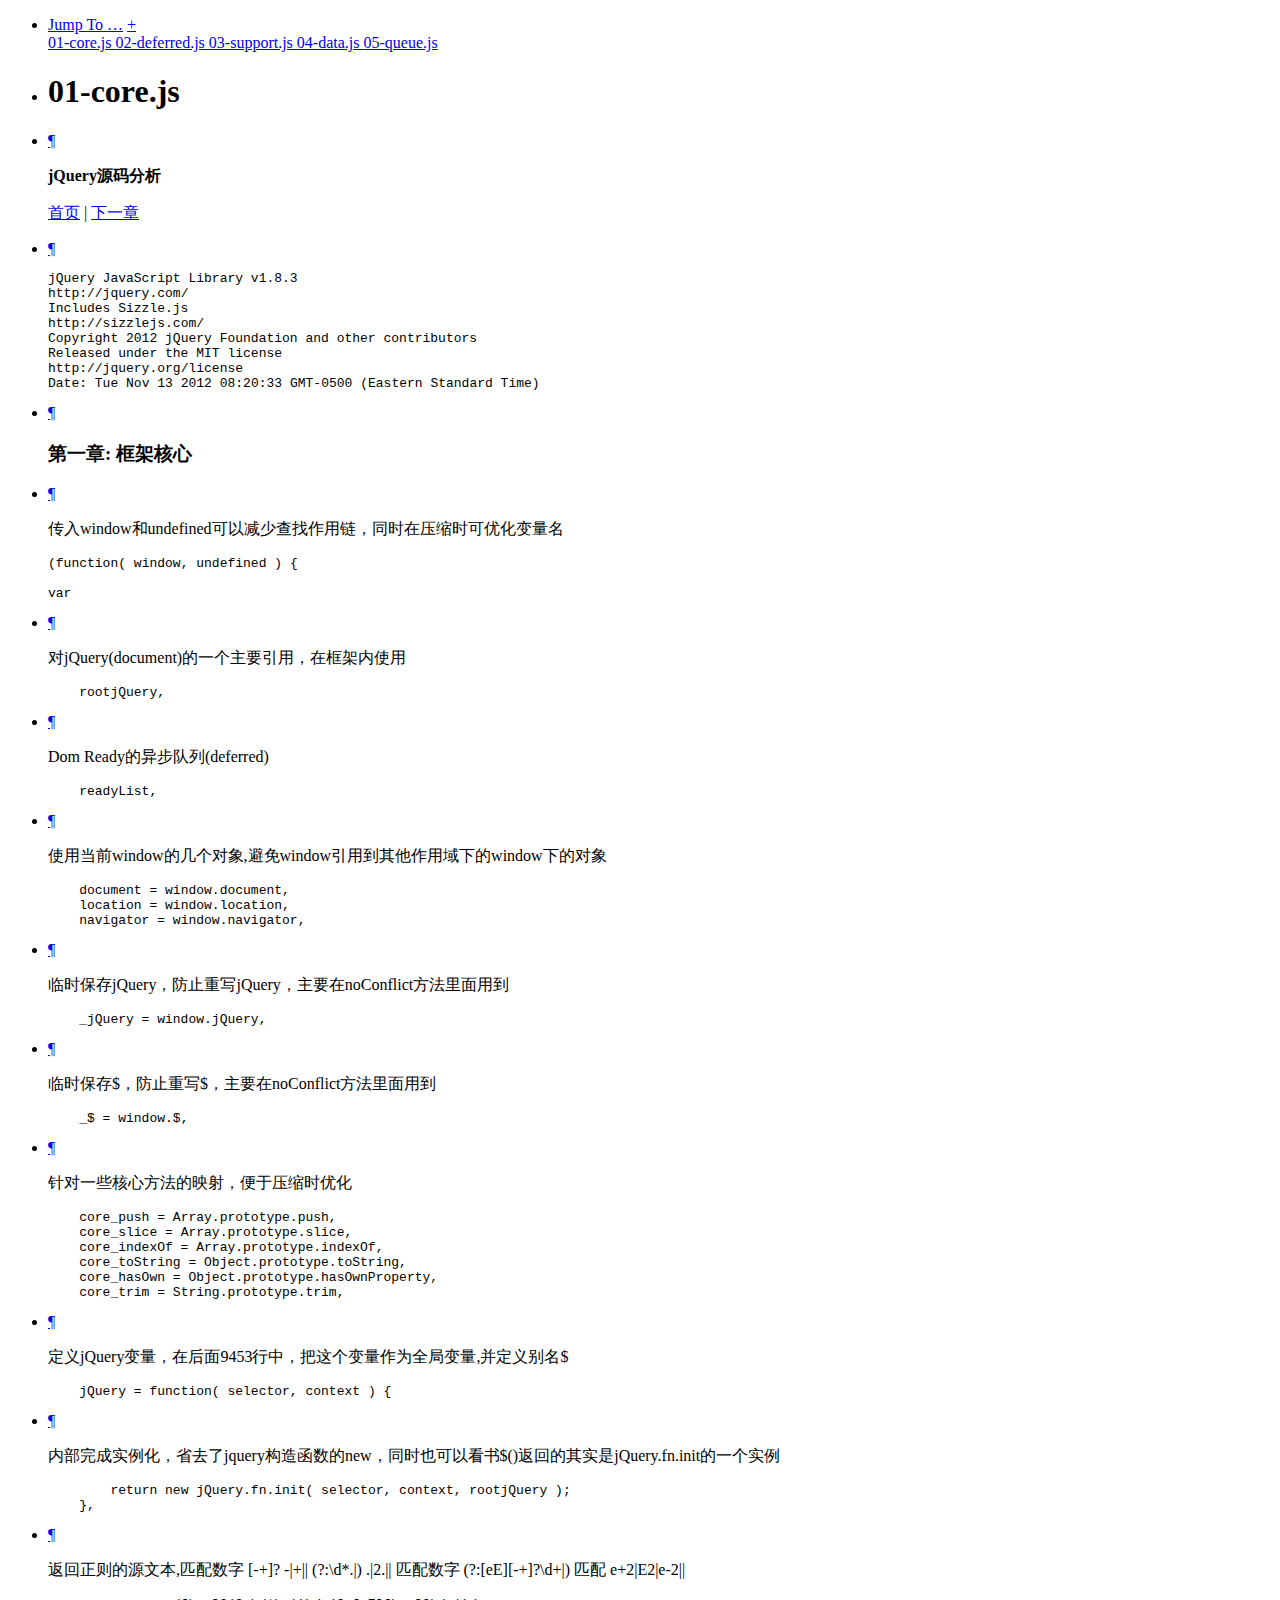
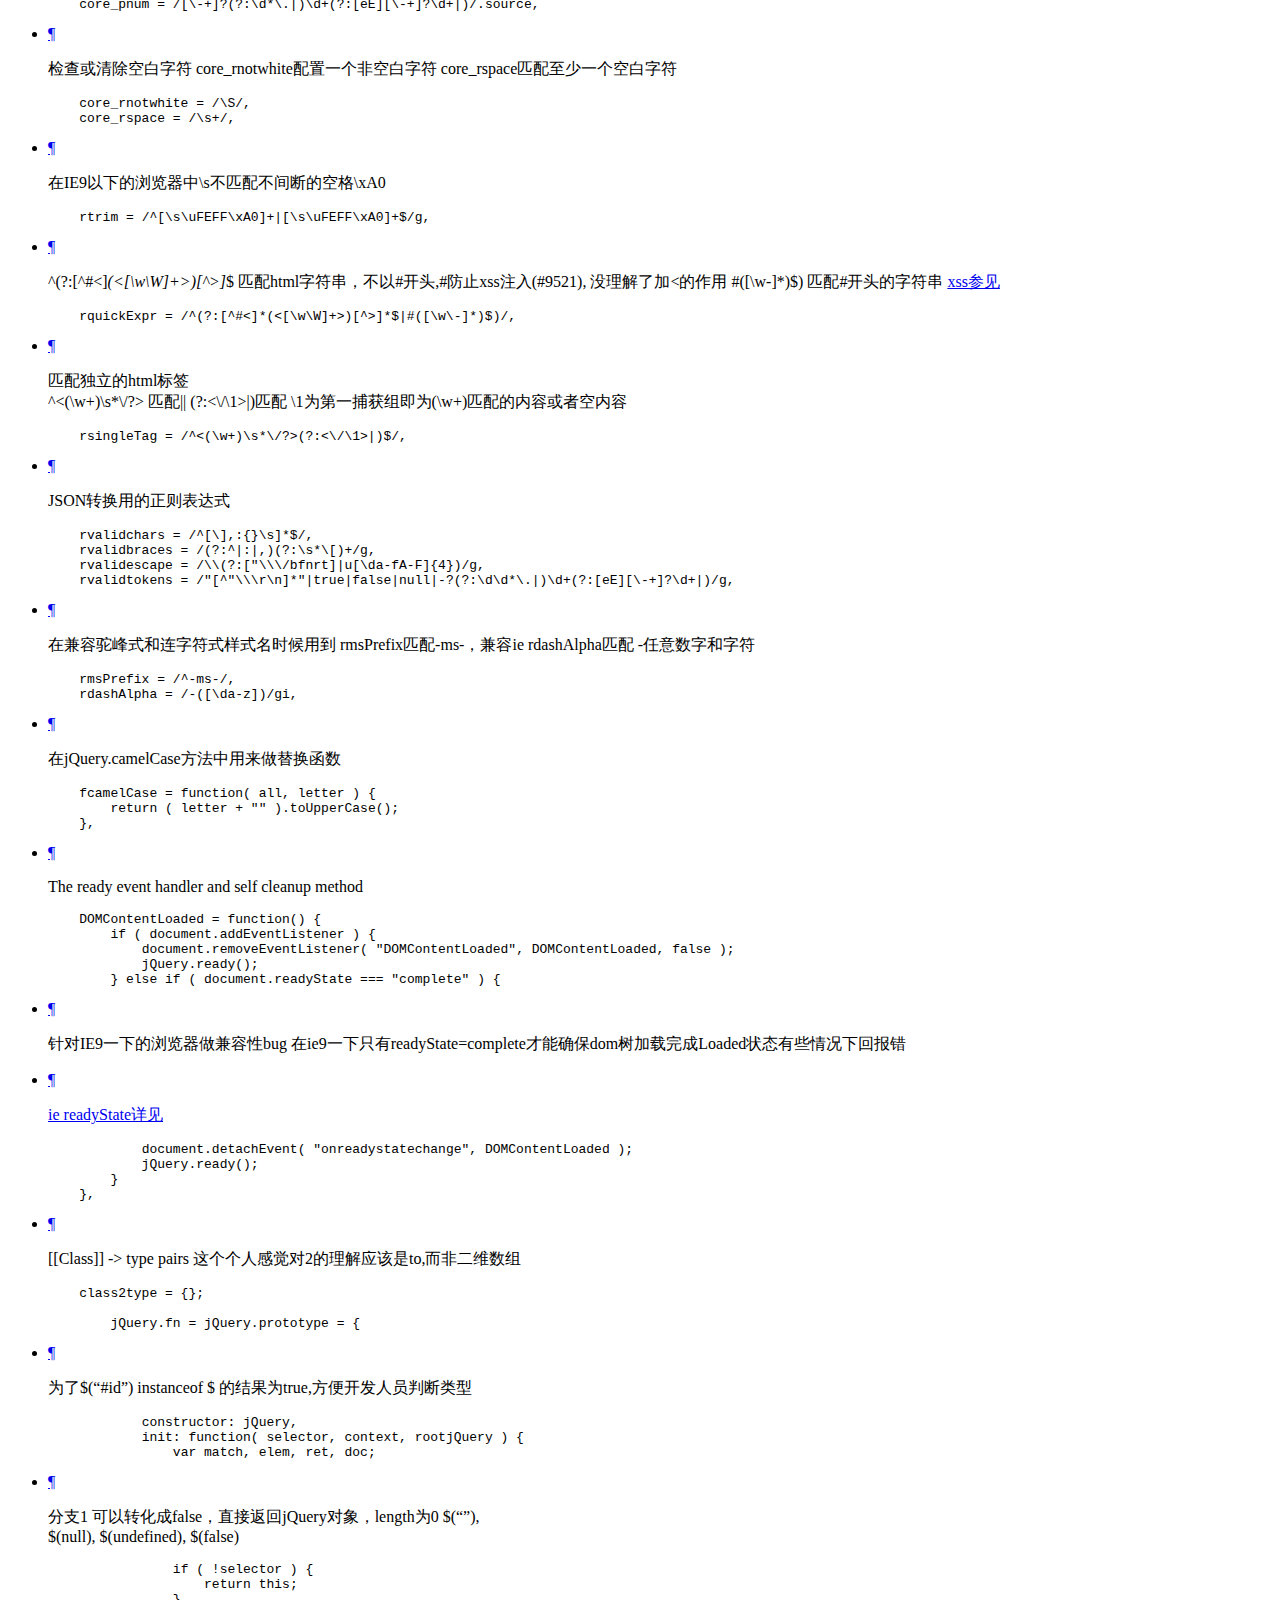
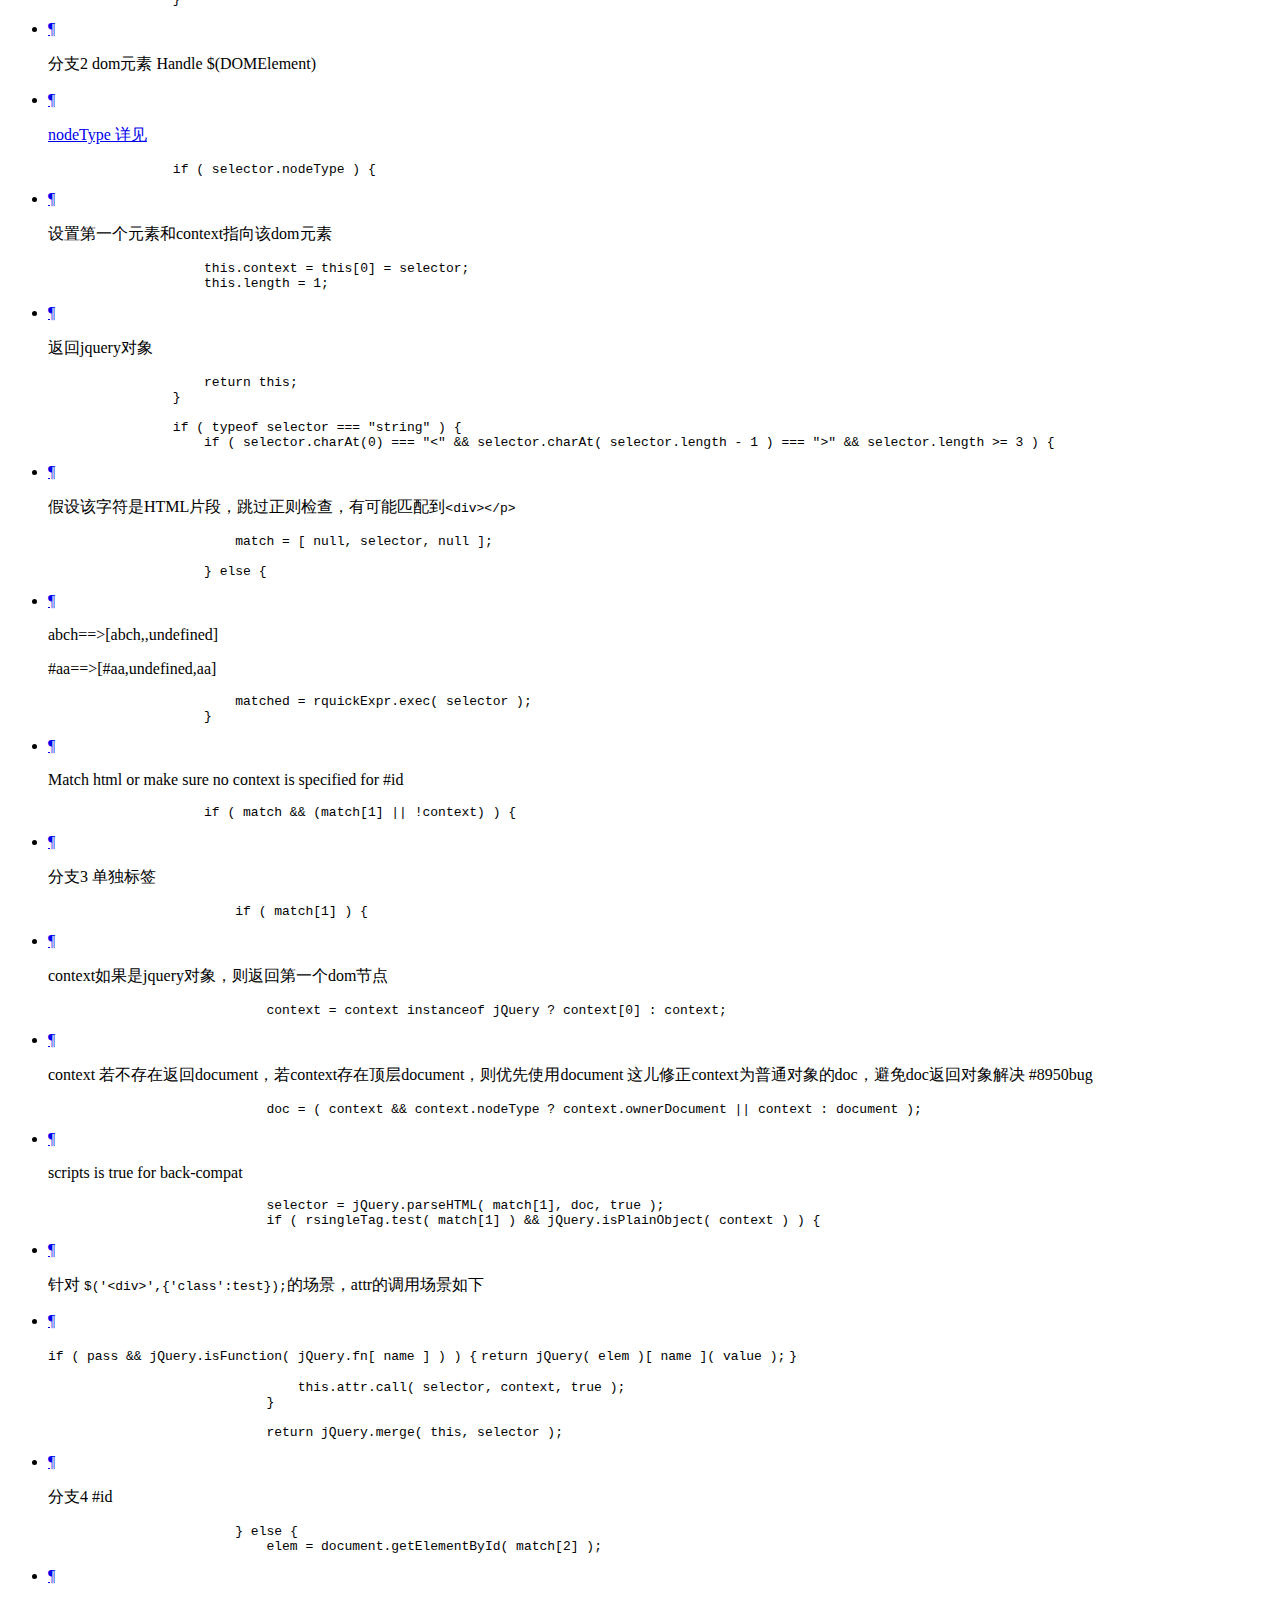
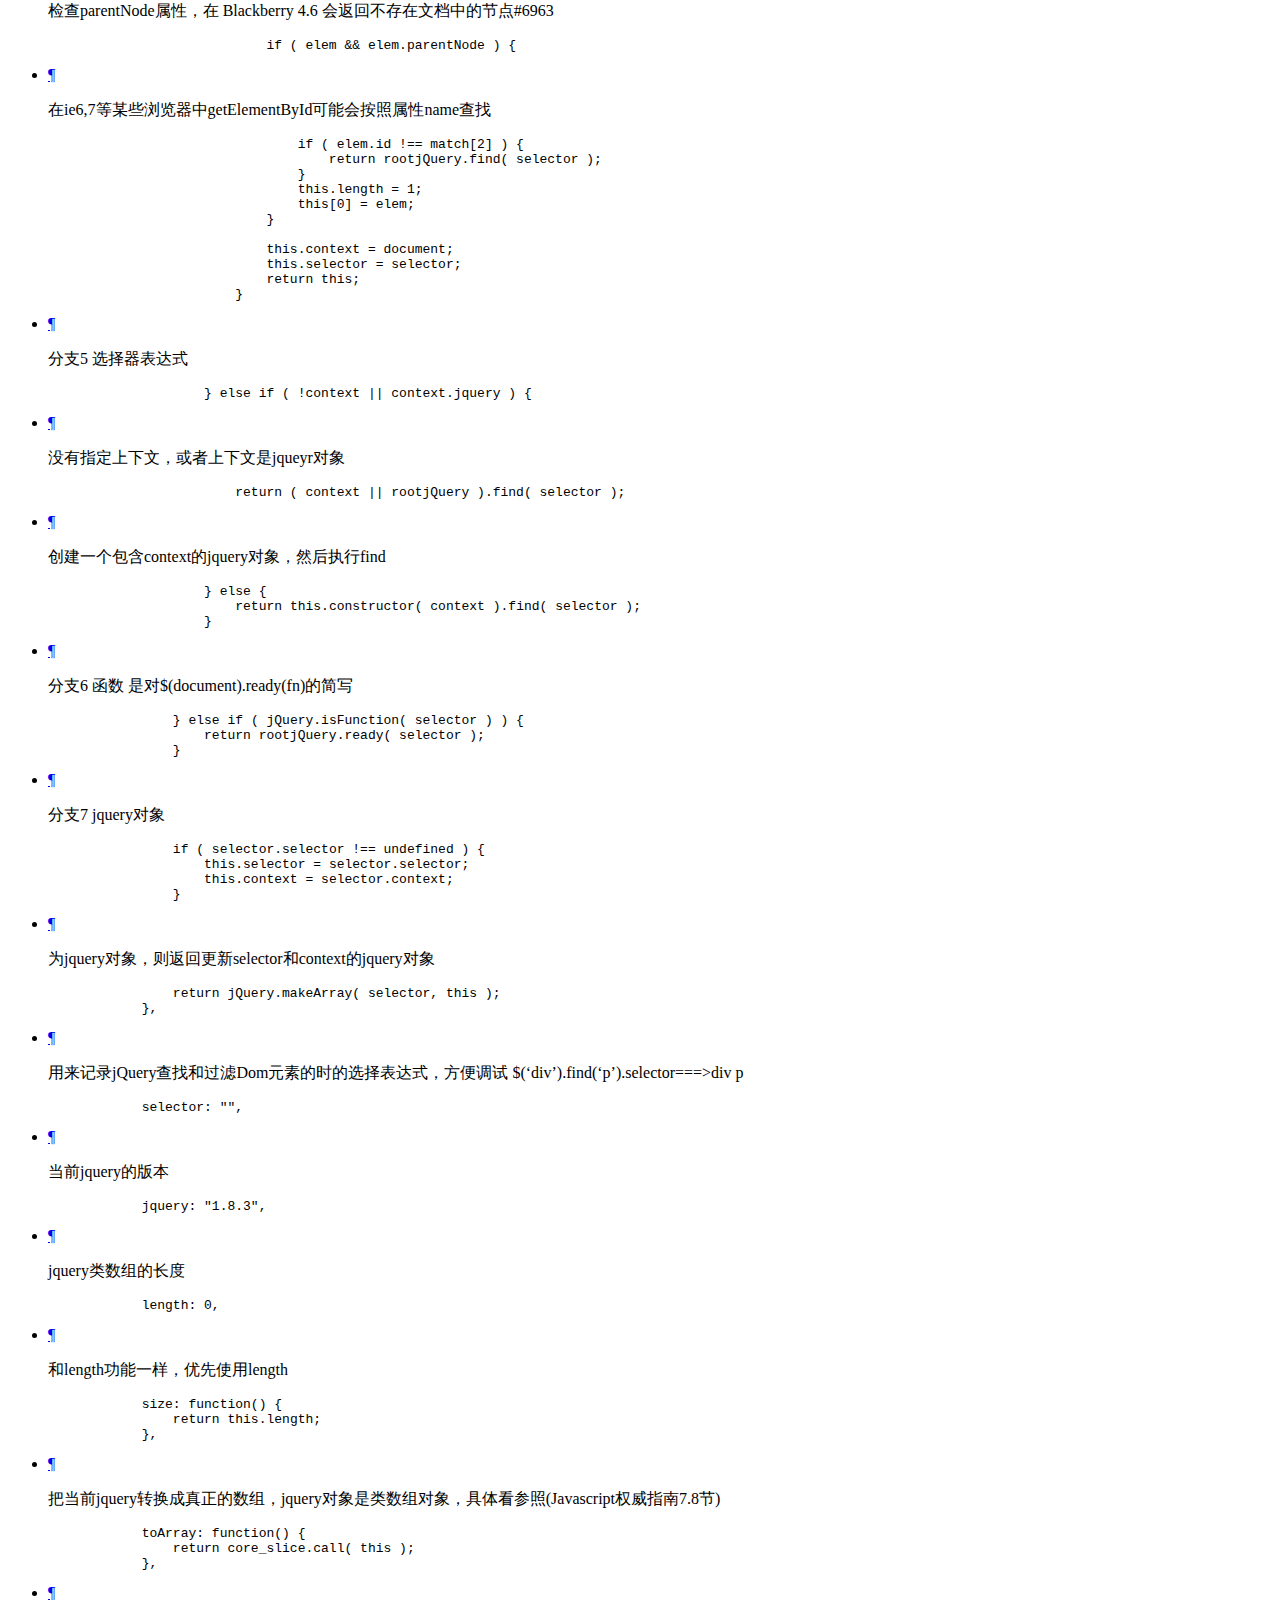
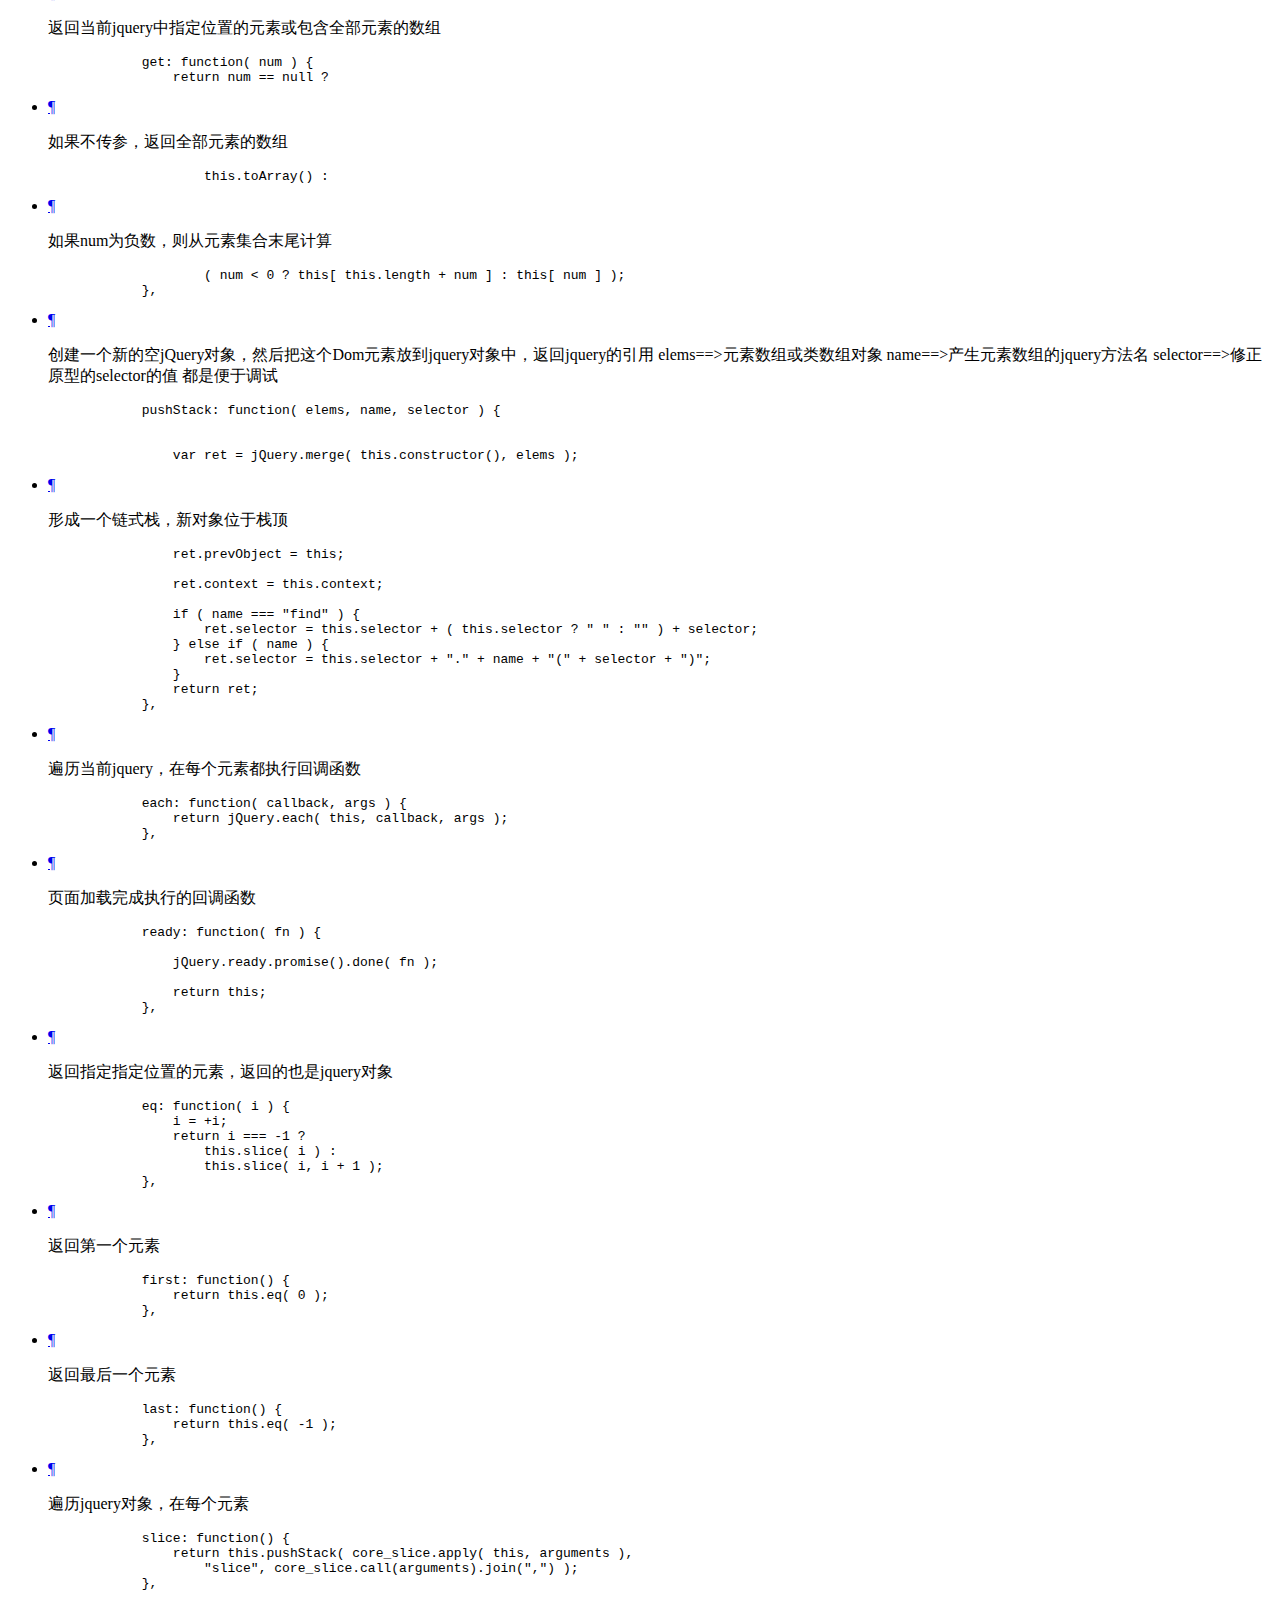
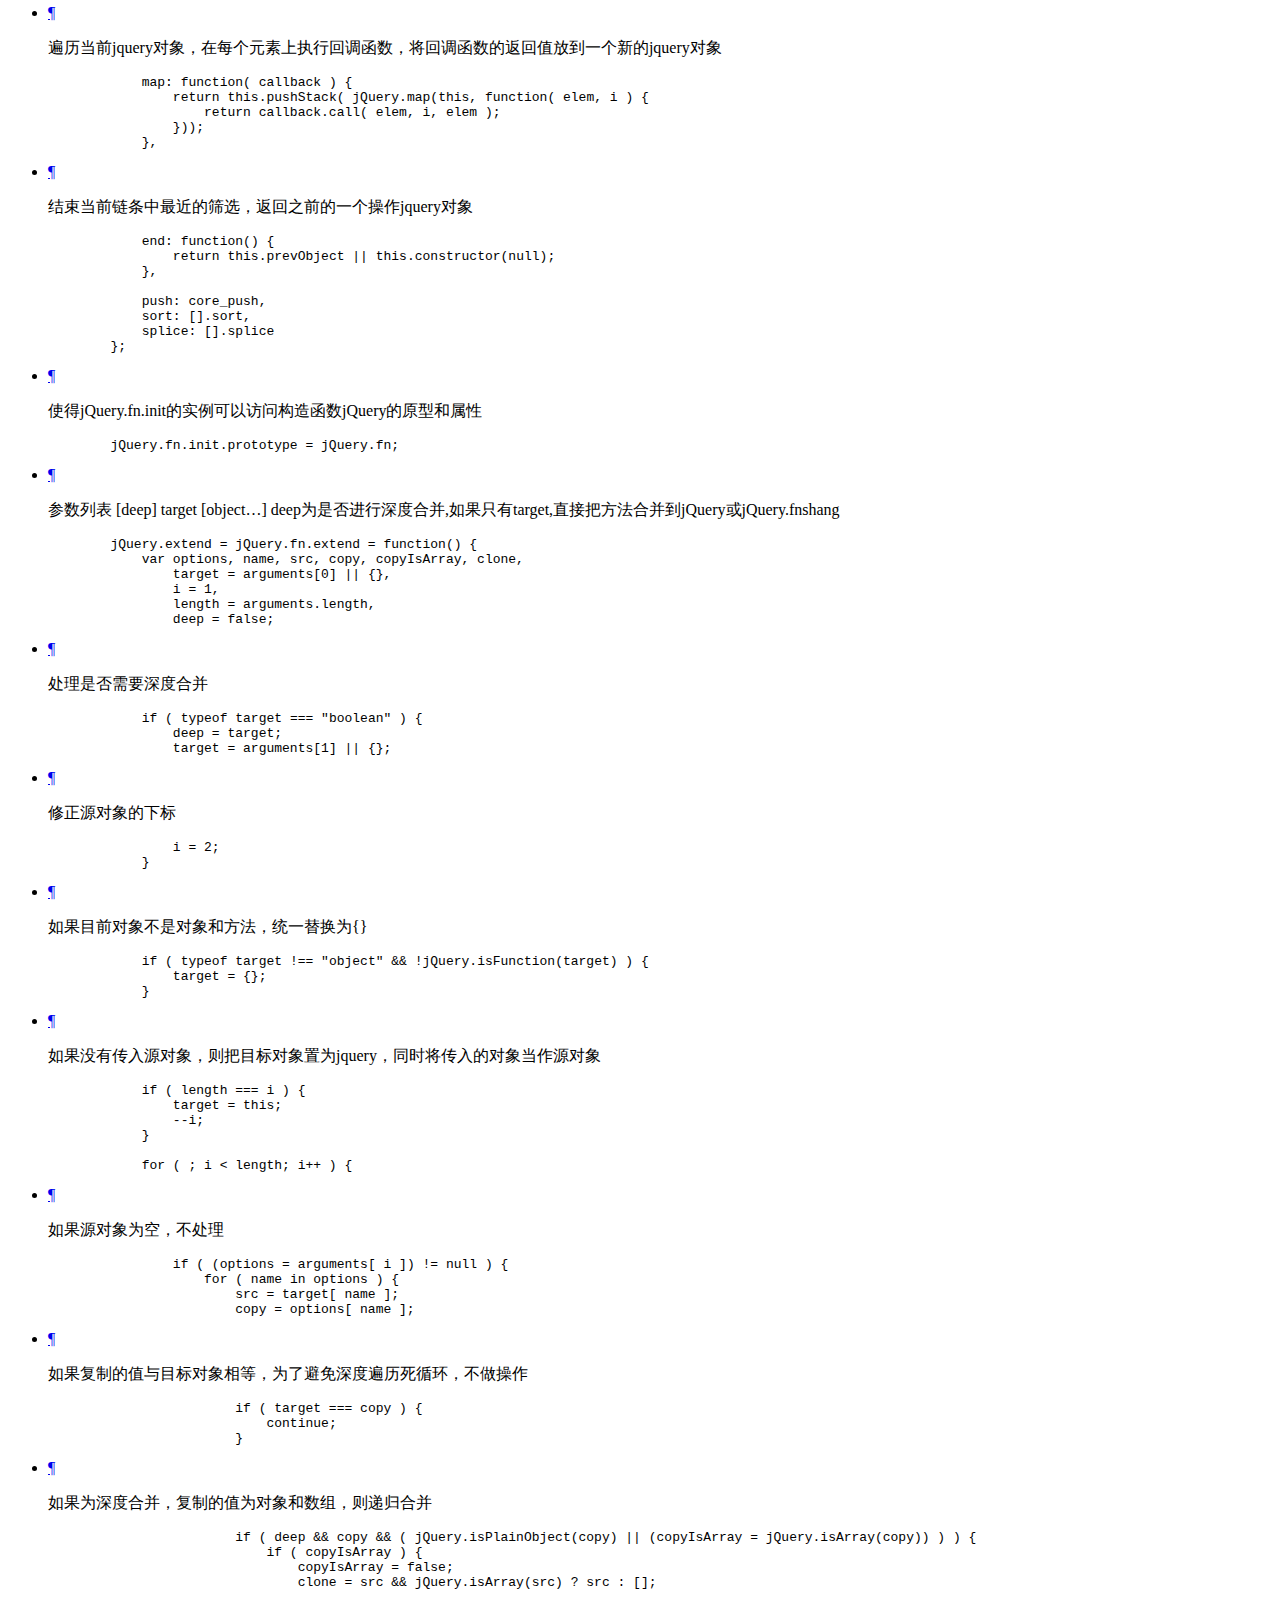
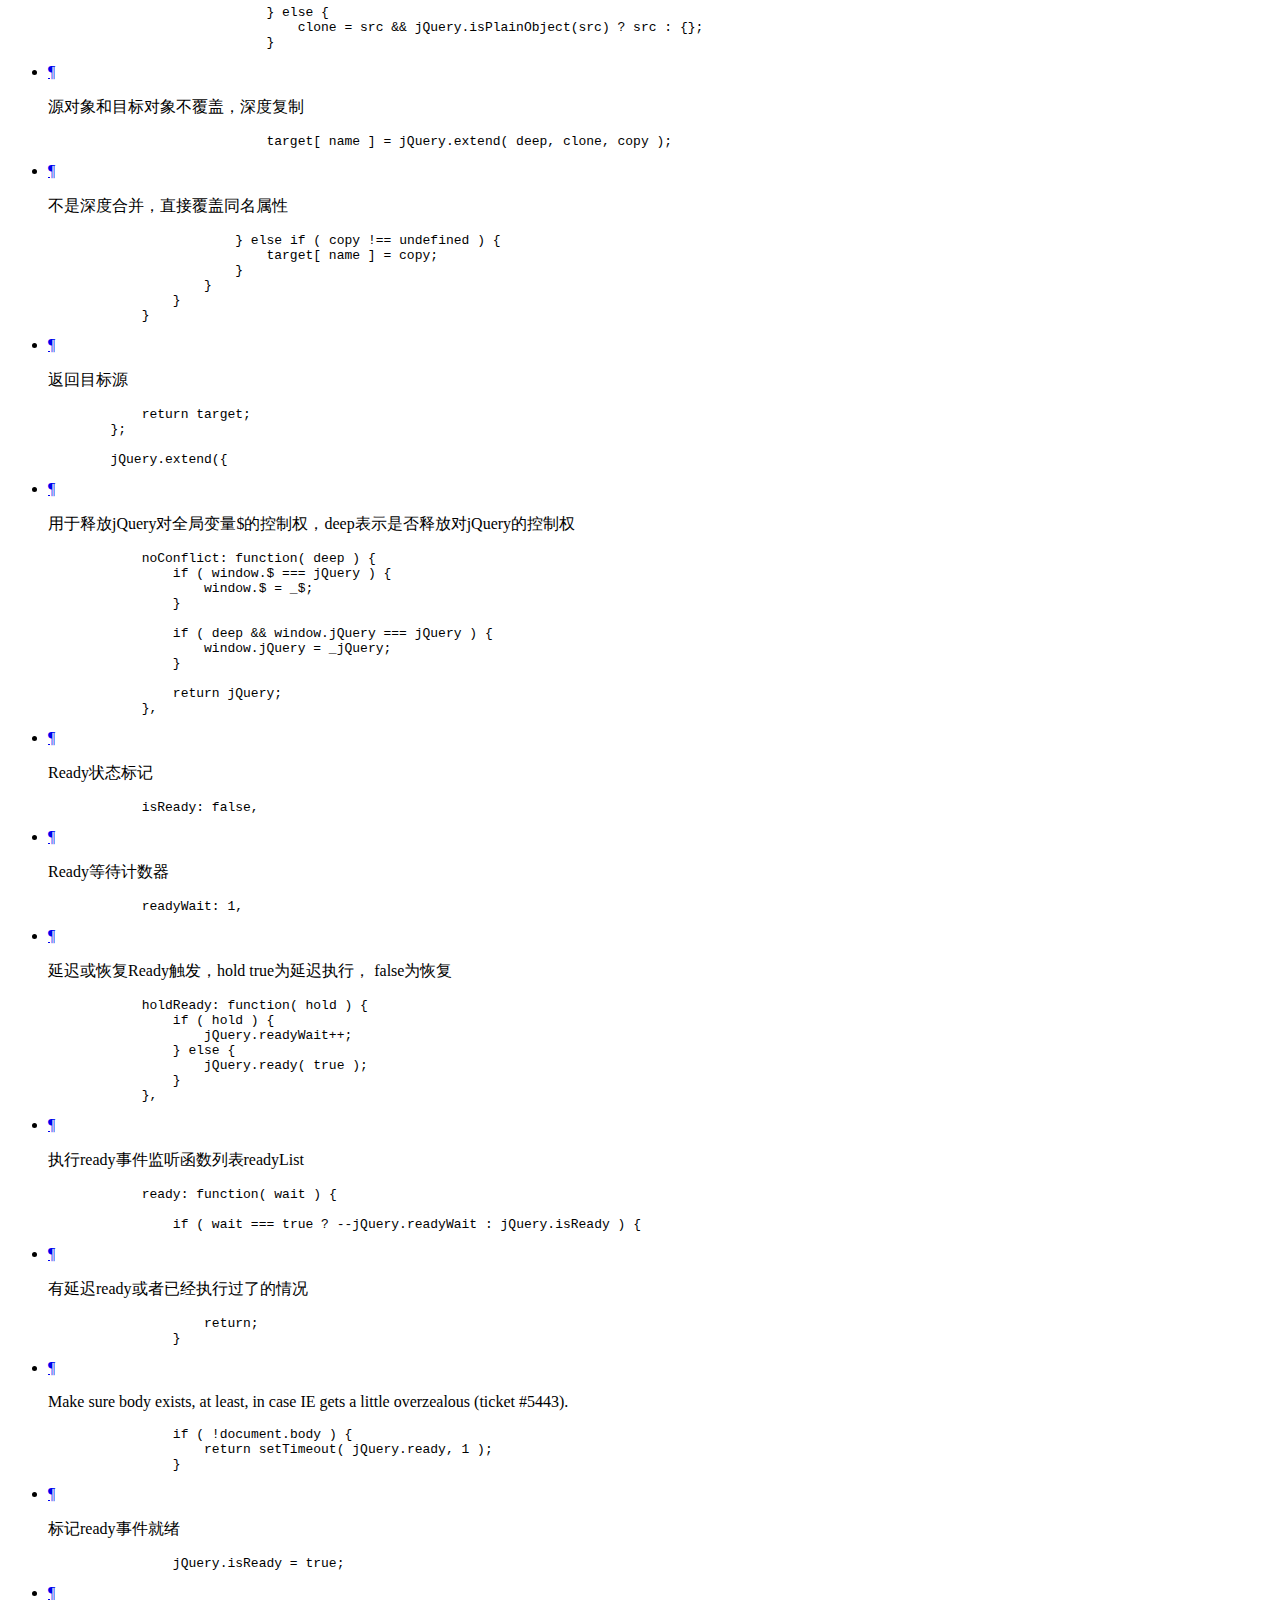
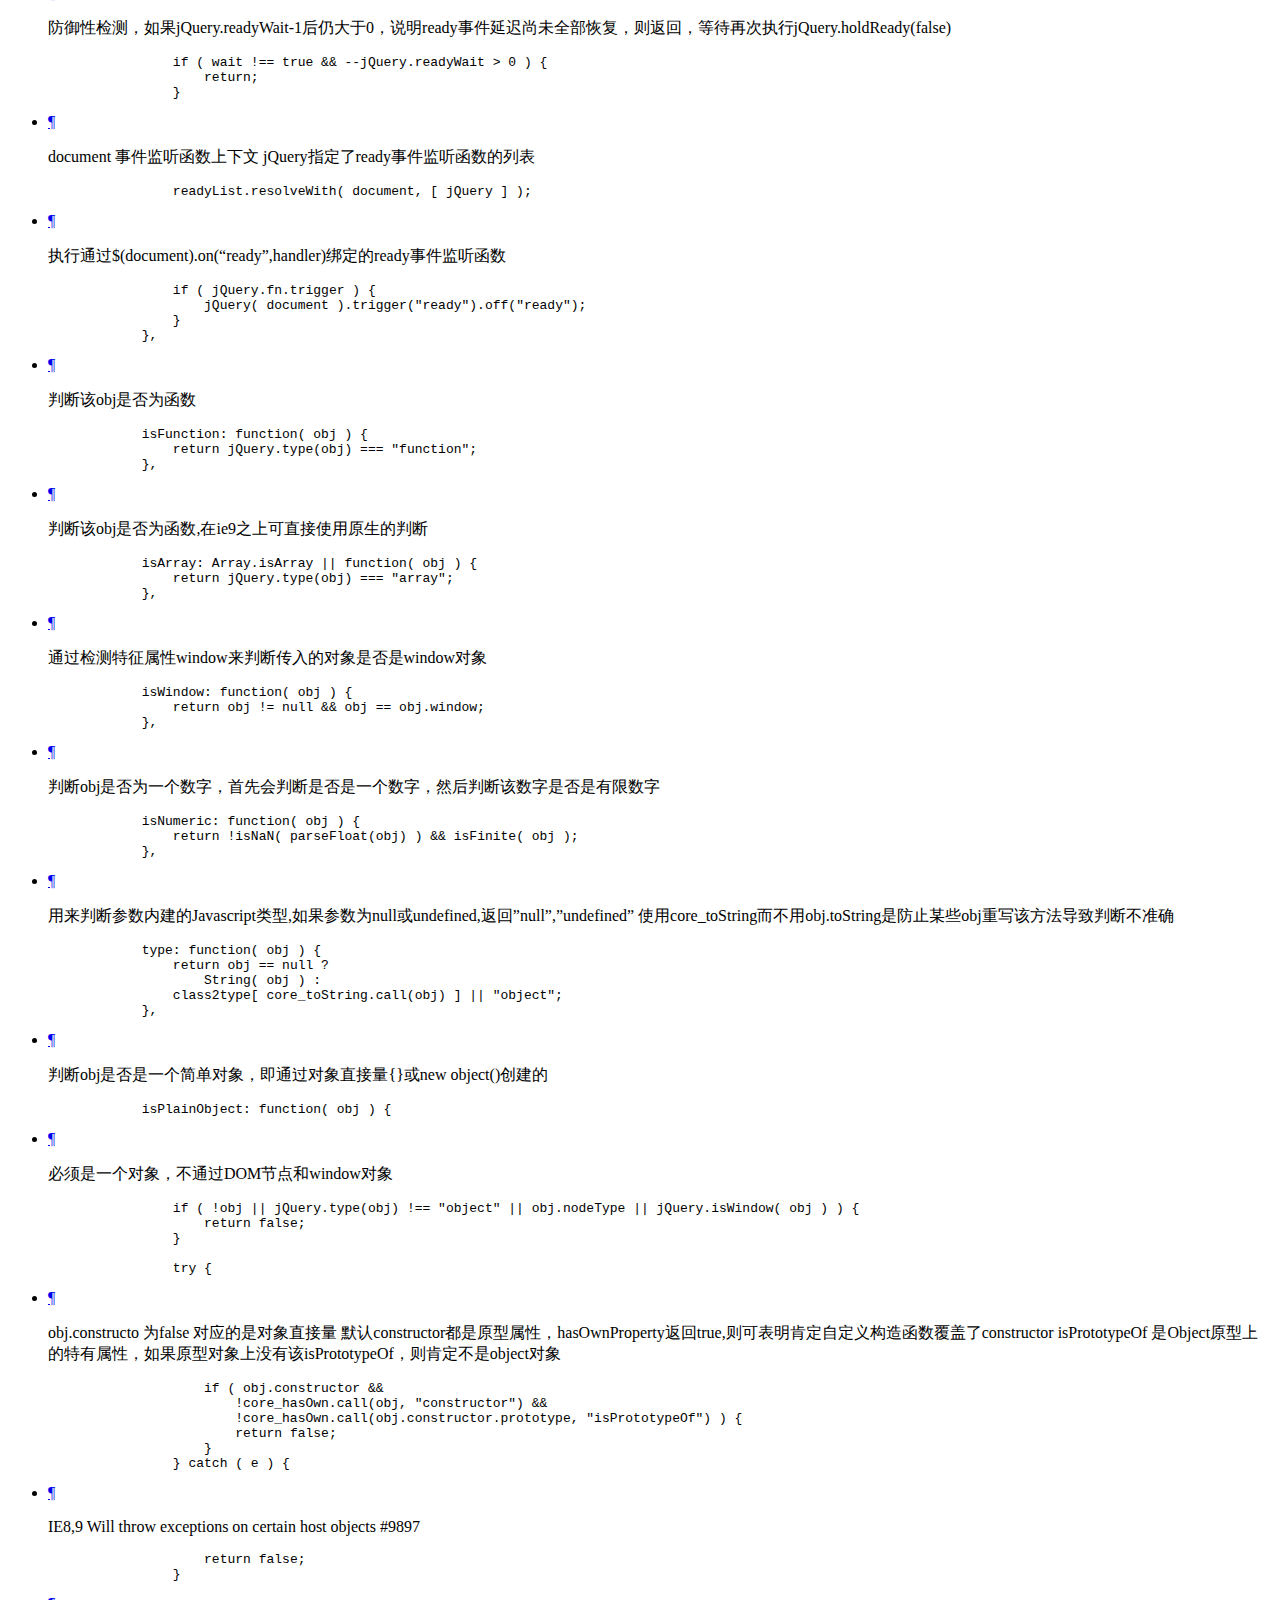
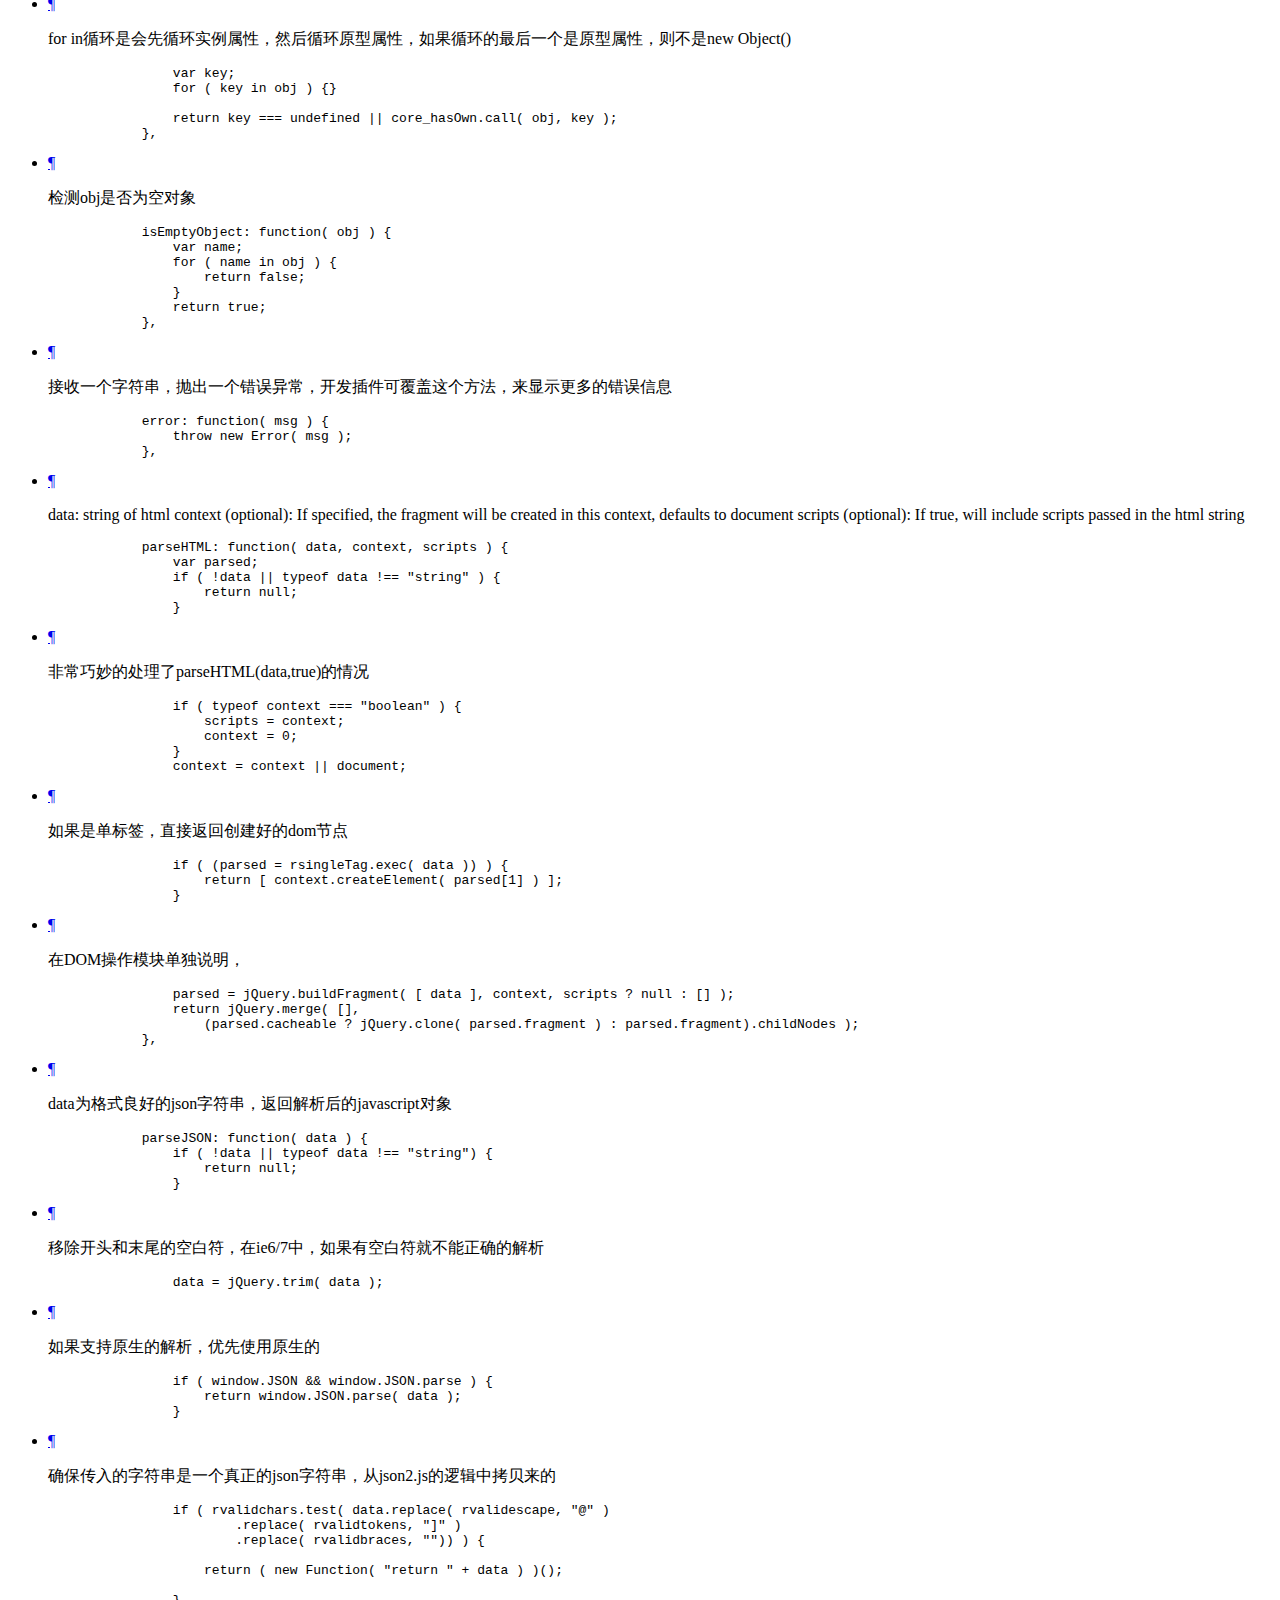
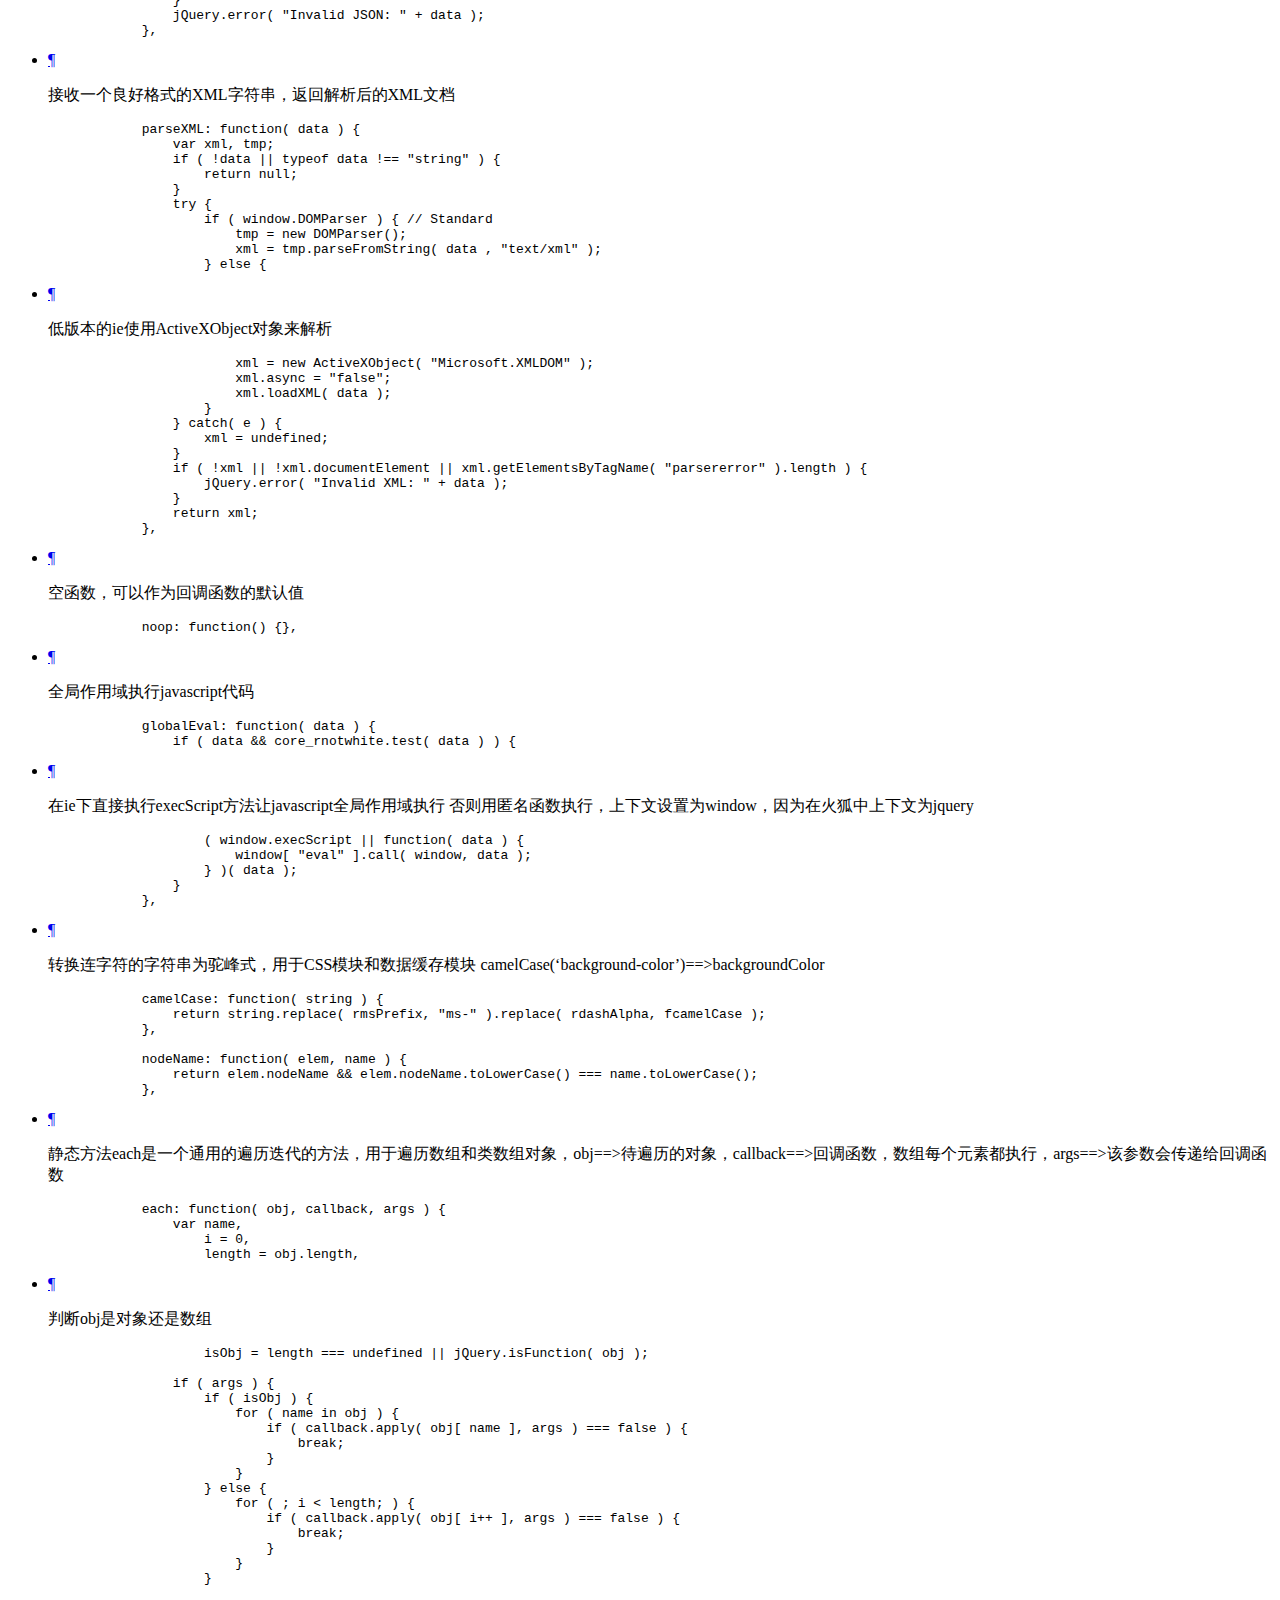
==== commit ef68e3bf: "更新了队列部分的说明" ====
--- a/doc/01-core.html
+++ b/doc/01-core.html
@@ -39,6 +39,11 @@
                   04-data.js
                 </a>
               
+                
+                <a class="source" href="05-queue.html">
+                  05-queue.js
+                </a>
+              
             </div>
           </div>
         </li>
